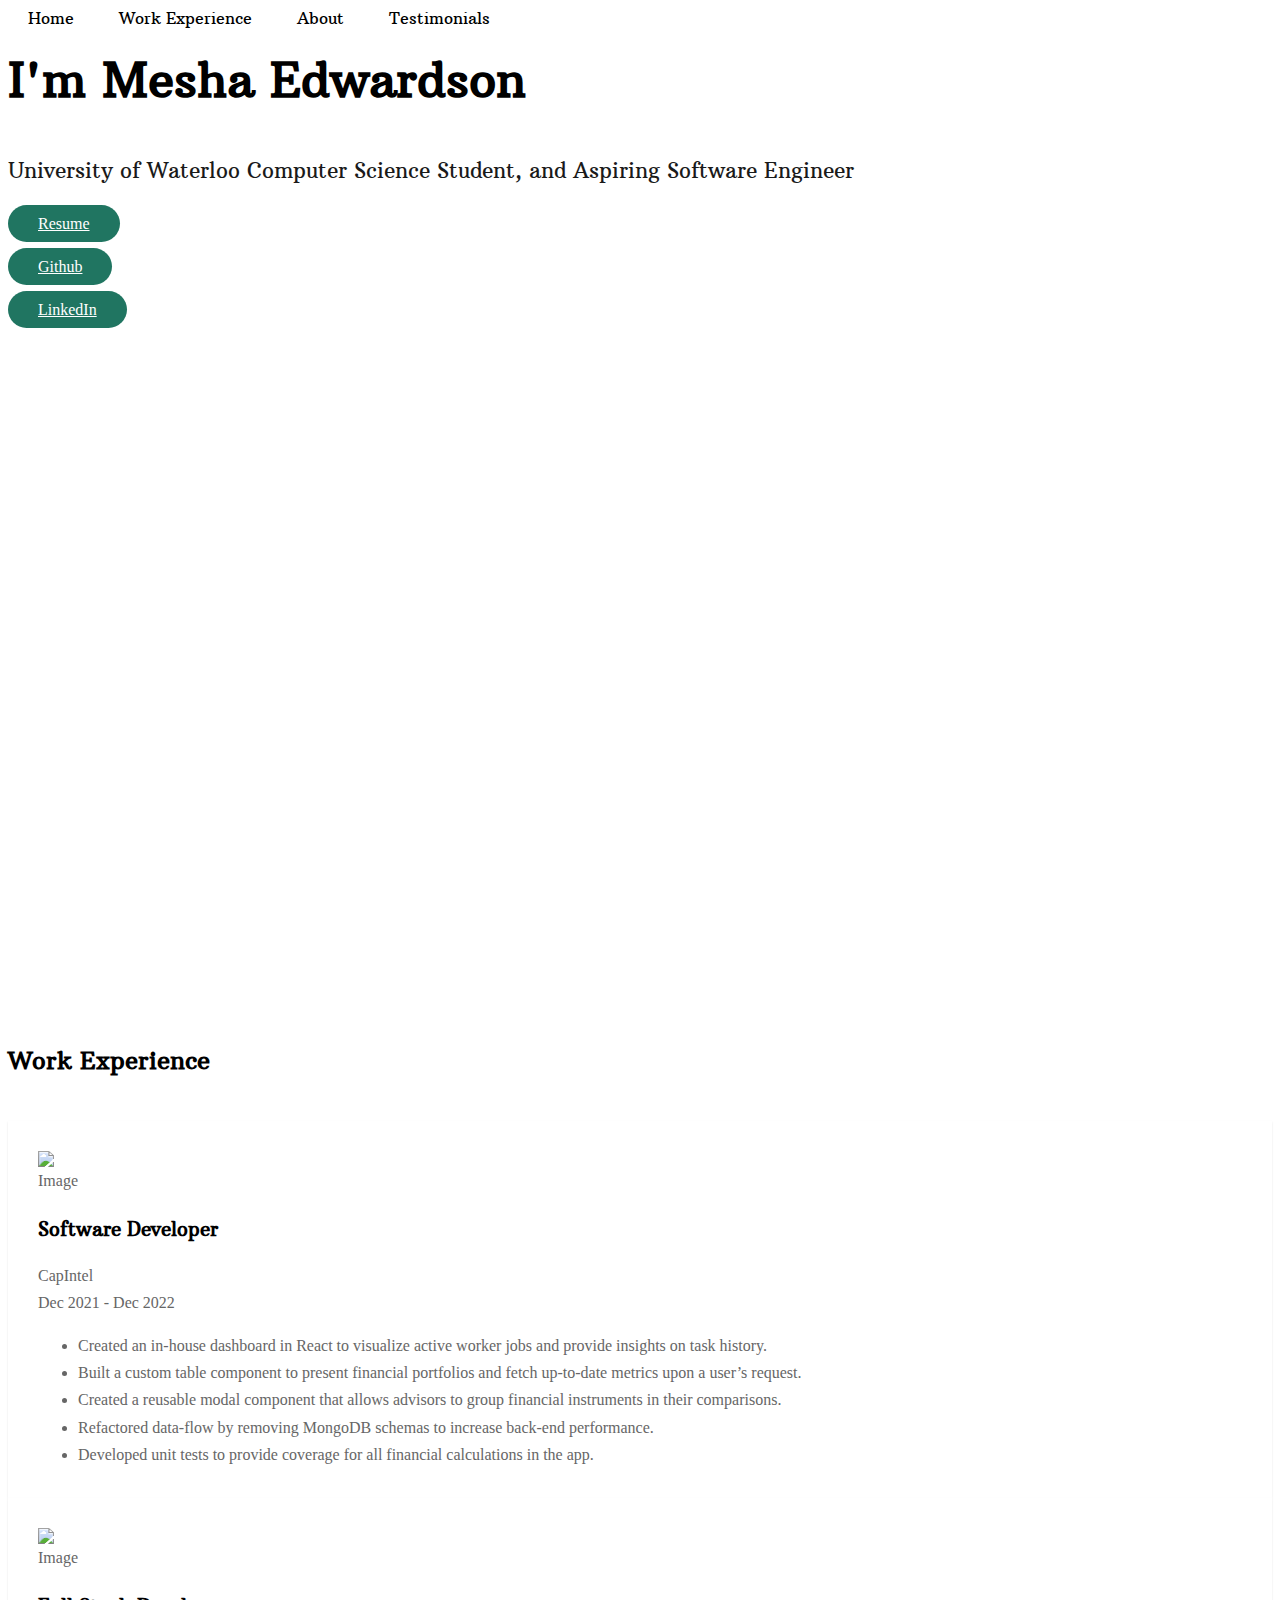
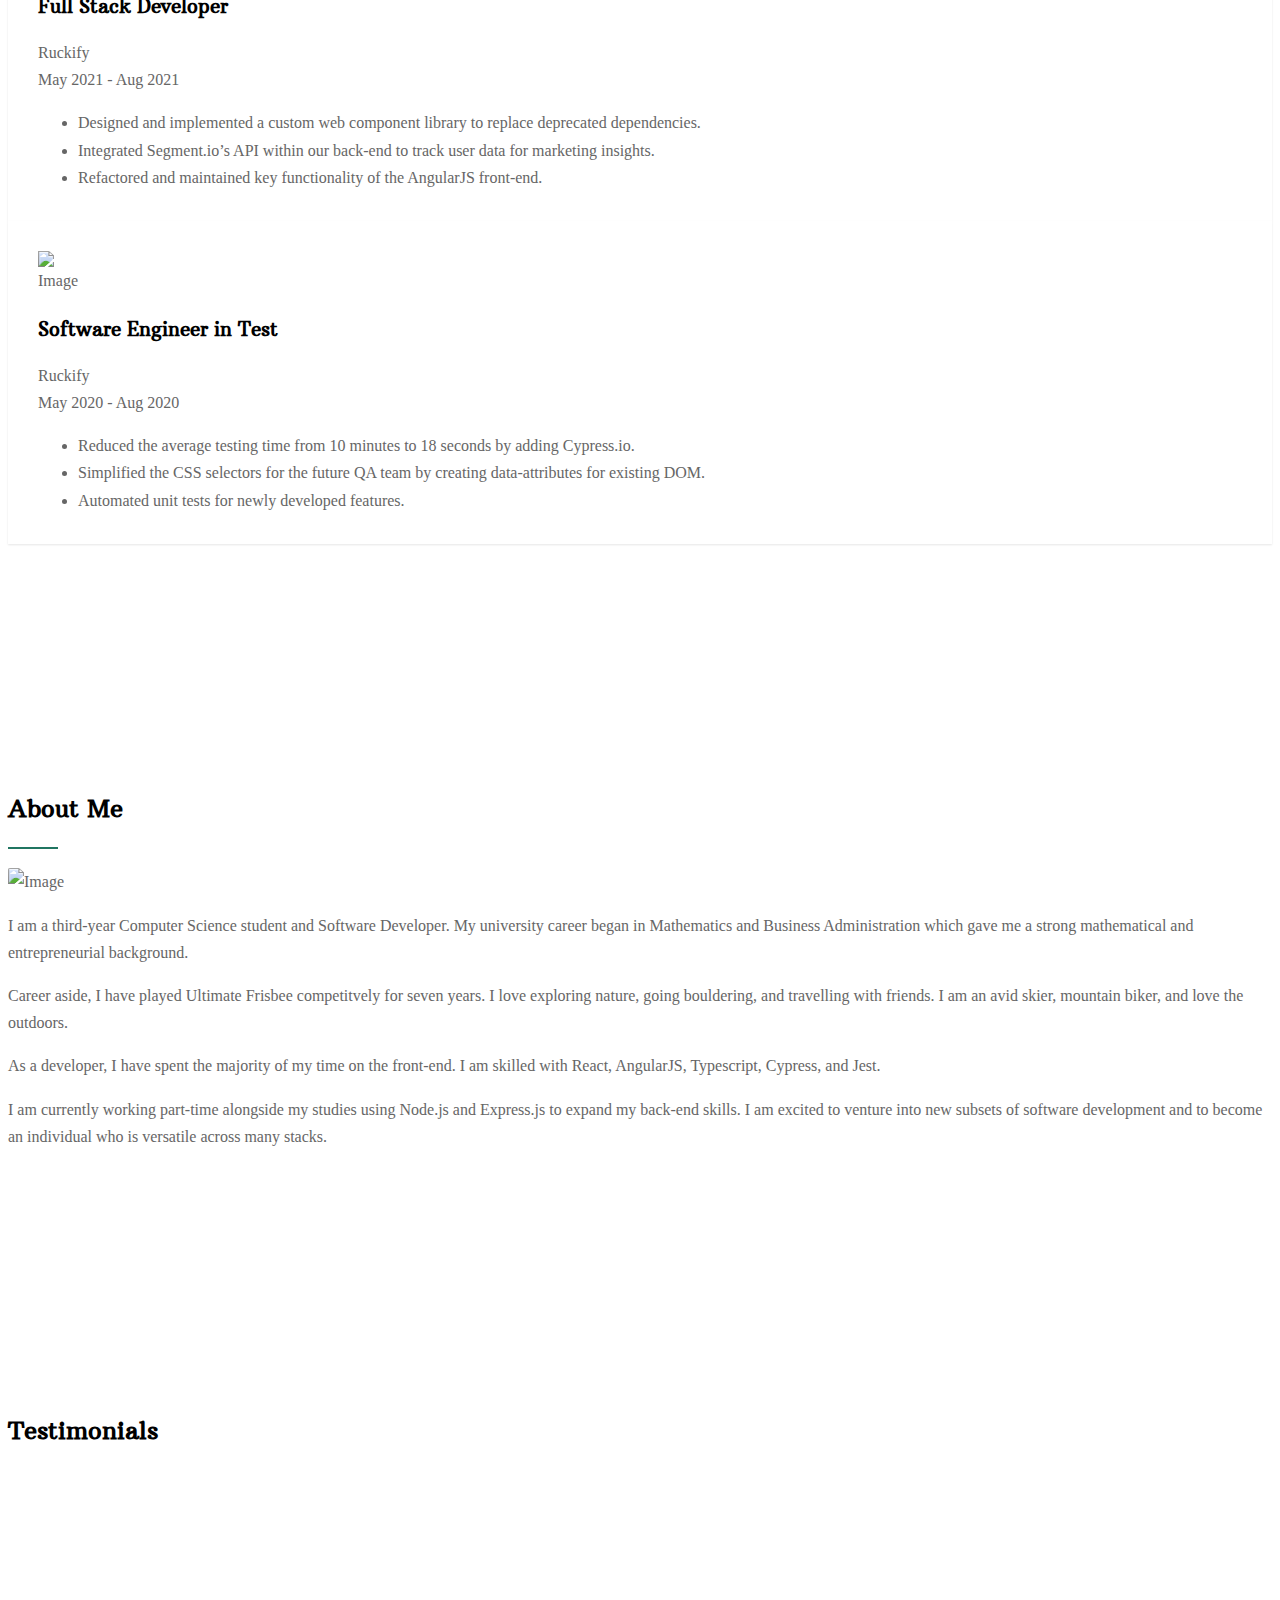
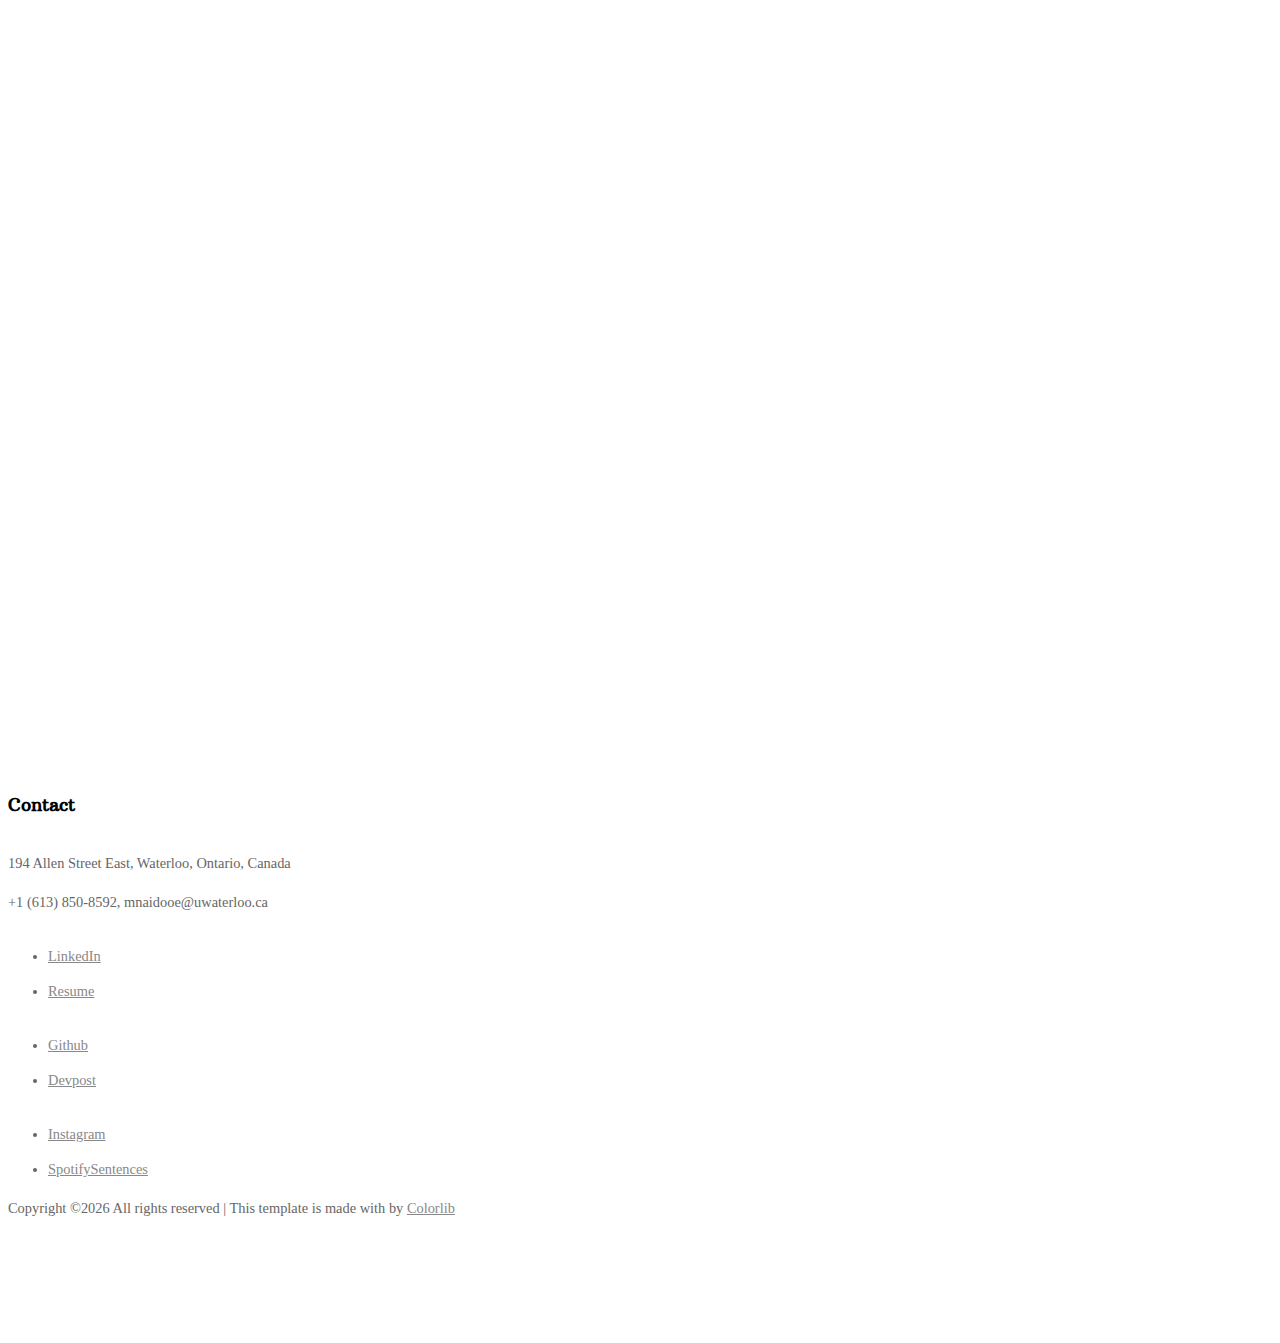
==== index.html @ b2e17a70 "Updated GPA on resume" ====
<!doctype html>
<html lang="en">
  <head>
    <title>Mesha (Jakob) Edwardson</title>
    <meta charset="utf-8">
    <meta name="viewport" content="width=device-width, initial-scale=1, shrink-to-fit=no">
    <!-- Global site tag (gtag.js) - Google Analytics -->
    <script async src="https://www.googletagmanager.com/gtag/js?id=G-K5BKQLNYZK"></script>
    <script>
      window.dataLayer = window.dataLayer || [];
      function gtag(){dataLayer.push(arguments);}
      gtag('js', new Date());

      gtag('config', 'G-K5BKQLNYZK');
    </script>

    <link href="https://fonts.googleapis.com/css?family=Arbutus+Slab|Open+Sans:300,400,700" rel="stylesheet">
    <link rel="stylesheet" href="fonts/icomoon/style.css">
    <link rel="shortcut icon" href="images/title-icon.png" />
    <link rel="stylesheet" href="css/bootstrap.min.css">
    <link rel="stylesheet" href="css/jquery-ui.css">
    <link rel="stylesheet" href="css/owl.carousel.min.css">
    <link rel="stylesheet" href="css/owl.theme.default.min.css">
    <link rel="stylesheet" href="css/owl.theme.default.min.css">

    <link rel="stylesheet" href="css/jquery.fancybox.min.css">

    <link rel="stylesheet" href="css/bootstrap-datepicker.css">

    <link rel="stylesheet" href="fonts/flaticon/font/flaticon.css">

    <link rel="stylesheet" href="css/aos.css">

    <link rel="stylesheet" href="css/style.css">
    
  </head>
  <body data-spy="scroll" data-target=".site-navbar-target" data-offset="300">
  


  <div class="site-wrap">

    <div class="site-mobile-menu site-navbar-target">
      <div class="site-mobile-menu-header">
        <div class="site-mobile-menu-close mt-3">
          <span class="icon-close2 js-menu-toggle"></span>
        </div>
      </div>
      <div class="site-mobile-menu-body"></div>
    </div>
   
    <header class="site-navbar py-4 js-sticky-header site-navbar-target" role="banner">

      <div class="container-fluid">
        <div class="row align-items-center justify-content-center">
          <div class="">
            <nav class="site-navigation position-relative text-right" role="navigation">
              <ul class="site-menu main-menu js-clone-nav mr-auto d-none d-lg-block">
                <li><a href="#home-section" class="nav-link">Home</a></li>
                <li><a href="#services-section" class="nav-link">Work Experience</a></li>
                <li><a href="#about-section" class="nav-link">About</a></li>
                <li><a href="#testimonials-section" class="nav-link">Testimonials</a></li>
                
              </ul>
            </nav>
          </div>


          <div class="text-left">

            <div class="d-inline-block d-lg-none" style="position: relative; top: 3px;"><a href="#" class="site-menu-toggle js-menu-toggle float-right"><span class="icon-menu h3"></span></a></div>

          </div>

        </div>
      </div>
      
    </header>


    <div class="site-blocks-cover overlay bg-light" id="home-section">

      <div class="container">
        <div class="row justify-content-center">

          <div class="col-md-12 mt-lg-5 text-left align-self-center text-intro">
            <div class="row">
              <div class="col-lg-6">
                <h1 class="text-black">I'm Mesha Edwardson</h1>
                <p class="lead">University of Waterloo Computer Science Student, and Aspiring Software Engineer</p>
                <div class="d-flex flex-row justify-content">
                  <p><a href="./images/MeshaEdwardsonResume.pdf" class="btn smoothscroll btn-primary mx-1">Resume</a></p>
                  <p><a href="https://github.com/medwardson" class="btn smoothscroll btn-primary mx-1">Github</a></p>
                  <p><a href="https://www.linkedin.com/in/medwardson" class="btn smoothscroll btn-primary mx-1">LinkedIn</a></p>
                </div>

              </div>
            </div>
          </div>
            
        </div>
      </div>

      <img src="https://i.ibb.co/qyCyrtD/octocat.png" alt="octocat" data-aos="fade" class="img-face">
      <!-- <img src="images/octocat.png"> -->

      
    </div>  

    

    
    <div class="site-section" id="services-section">
      <div class="container">
        <div class="row ">
          <div class="col-12 mb-5 position-relative">
            <h2 class="section-title text-center mb-5">Work Experience <span class="icon-business_center"></span></h2>
          </div>
          
          <div class="col-md-6 mb-4">
            <div class="service d-flex h-100">
              <div class="service-number mr-4"><img src="images/capintel.png" class="img-company" alt="Image" data-aos="fade"></div>
              <div class="service-about">
                <h3>Software Developer</h3>
                <p>CapIntel <br> Dec 2021 - Dec 2022</p>
                <ul>
                  <li>Created an in-house dashboard in React to visualize active worker jobs and provide insights on task history. </li>
                  <li>Built a custom table component to present financial portfolios and fetch up-to-date metrics upon a user’s request. </li>
                  <li>Created a reusable modal component that allows advisors to group financial instruments in their comparisons. </li>
                  <li>Refactored data-flow by removing MongoDB schemas to increase back-end performance. </li>
                  <li>Developed unit tests to provide coverage for all financial calculations in the app. </li>
                </ul>
              </div>
            </div>
          </div>

          <div class="col-md-6 mb-4">
            <div class="service d-flex h-100">
              <div class="service-number mr-4"><img src="images/ruckify.png" class="img-company" alt="Image" data-aos="fade"></div>
              <div class="service-about">
                <h3>Full Stack Developer</h3>
                <p>Ruckify <br> May 2021 - Aug 2021</p>
                <ul>
                  <li>Designed and implemented a custom web component library to replace deprecated dependencies. </li>
                  <li>Integrated Segment.io’s API within our back-end to track user data for marketing insights. </li>
                  <li>Refactored and maintained key functionality of the AngularJS front-end. </li>
                </ul>
              </div>
            </div>
          </div>

          <div class="col-md-6 mb-4">
            <div class="service d-flex h-100">
              <div class="service-number mr-4"><img src="images/ruckify.png" class="img-company" alt="Image" data-aos="fade"></div>
              <div class="service-about">
                <h3>Software Engineer in Test</h3>
                <p>Ruckify <br> May 2020 - Aug 2020</p>
                <ul>
                  <li>Reduced the average testing time from 10 minutes to 18 seconds by adding Cypress.io. </li>
                  <li>Simplified the CSS selectors for the future QA team by creating data-attributes for existing DOM. </li>
                  <li>Automated unit tests for newly developed features. </li>
                </ul>
              </div>
            </div>
          </div>

        </div>
      </div>
    </div>

    <div class="site-section" id="about-section">
      <div class="container">
        <div class="row ">
          <div class="col-12 mb-4 position-relative">
            <h2 class="section-title">About Me</h2>
          </div>
          <div class="col-lg-4 order-1 order-lg-2 mb-4 mb-lg-0">
            <img src="images/ultimate.jpg" alt="Image" class="img-fluid">
          </div>
          <div class="col-lg-4 order-2 order-lg-1">

            <p>I am a third-year Computer Science student and Software Developer. My university career began in Mathematics and Business Administration which gave me a strong mathematical and entrepreneurial background.</p>
            <p>Career aside, I have played Ultimate Frisbee competitvely for seven years. I love exploring nature, going bouldering, and travelling with friends. I am an avid skier, mountain biker, and love the outdoors.</p>
          </div>
          <div class="col-lg-4 order-3 order-lg-3">
            <p>As a developer, I have spent the majority of my time on the front-end. I am skilled with React, AngularJS, Typescript, Cypress, and Jest.</p>
            <p>I am currently working part-time alongside my studies using Node.js and Express.js to expand my back-end skills. I am excited to venture into new subsets of software development and to become an individual who is versatile across many stacks.</p>
          </div>
          
        </div>
      </div>
    </div>

    <section class="site-section bg-dark" id="testimonials-section">
      <div class="container">
        <div class="row">
          <div class="col-12 mb-5 position-relative">
            <h2 class="section-title text-center mb-5 text-white">Testimonials</h2>
          </div>
        </div>
        <div class="owl-carousel slide-one-item">
          <div class="slide">
            <blockquote>
              <p>Mesha was enthusiastic, demonstrating a strong desire to learn the role, gain knowledge, and apply himself fully; he was always driving to see "what else is possible" to ensure he over-delivered on requests or tasks.  Quality of work, and communication were both above average, and far exceeding expectations for a new hire with limited experience.</p>
              <p><cite>&mdash; Graham Brown</cite></p>
            </blockquote>
          </div>
          <div class="slide">
            <blockquote>
              <p>As a dev lead I was very impressed with Mesha. He has a great attitude, good sense of humor and is a very smart and talented developer. We threw him into the deep-end of building automated tests with a testing framework that was new and not well configured. He fixed the configs, wrote a mountain of tests and identified many bugs in our product that we had all missed. Considering he was a high school student when he did all that, it will be interesting to see what he does when he finishes university.</p>
              <p><cite>&mdash; Peter Drinnan</cite></p>
            </blockquote>
          </div>
          <div class="slide">
            <blockquote>
              <p>Mesha took all the challenges thrown at him sincerely and delivered excellent results. I would definitely recommend him to anyone, he is capable of learning fast and of taking on any challenges to exceed expectations from day one. Can’t wait to see his growth over time.</p>
              <p><cite>&mdash; Gurudev Ramesh</cite></p>
            </blockquote>
          </div>
        </div>
      </div>
    </section>


    <footer class="site-section bg-light footer">
      <div class="container">
        <div class="row mb-5">
          <div class="col-md-3">
            <h3 class="footer-title">Contact</h3>
            <p><span class="d-inline-block d-md-block">194 Allen Street East,</span> Waterloo, Ontario, Canada</p>
            <p><span class="d-inline-block d-md-block">+1 (613) 850-8592, </span> mnaidooe@uwaterloo.ca</p>
          </div>
          <div class="col-md-5 mx-auto">
            <div class="row">
              <div class="col-lg-4">
                <h3 class="footer-title"></h3>
                <ul class="list-unstyled">
                  <li><a href="https://www.linkedin.com/in/medwardson/">LinkedIn</a></li>
                  <li><a href="./images/MeshaEdwardsonResume.pdf">Resume</a></li>
                </ul>
              </div>
              <div class="col-lg-4">
                <h3 class="footer-title"></h3>
                <ul class="list-unstyled">
                  <li><a href="https://github.com/medwardson">Github</a></li>
                  <li><a href="https://devpost.com/mnaidooe">Devpost</a></li>
                </ul>
              </div>
              <div class="col-lg-4">
                <h3 class="footer-title"></h3>
                <ul class="list-unstyled">
                  <li><a href="https://www.instagram.com/meshaedwardson/">Instagram</a></li>
                  <li><a href="https://medwardson.ca/spotifysentences">SpotifySentences</a></li>
                </ul>
              </div>
            </div>
          </div>
        </div>

        <div class="row">
          <div class="col-12 text-center">
          <p>
            <!-- Link back to Colorlib can't be removed. Template is licensed under CC BY 3.0. -->
            Copyright &copy;<script>document.write(new Date().getFullYear());</script> All rights reserved | This template is made with <i class="icon-heart text-danger" aria-hidden="true"></i> by <a href="https://colorlib.com" target="_blank" >Colorlib</a>
            <!-- Link back to Colorlib can't be removed. Template is licensed under CC BY 3.0. -->
            </p>
            </div>
        </div>
      </div>
    </footer>

  </div> <!-- .site-wrap -->

  <script src="js/jquery-3.3.1.min.js"></script>
  <script src="js/jquery-ui.js"></script>
  <script src="js/popper.min.js"></script>
  <script src="js/bootstrap.min.js"></script>
  <script src="js/owl.carousel.min.js"></script>
  <script src="js/jquery.easing.1.3.js"></script>
  <script src="js/aos.js"></script>
  <script src="js/jquery.fancybox.min.js"></script>
  <script src="js/jquery.sticky.js"></script>
  <script src="js/isotope.pkgd.min.js"></script>

  
  <script src="js/main.js"></script>
    
  </body>
</html>
---- css/style.css ----
/* Base */
html {
  overflow-x: hidden; }

body {
  line-height: 1.7;
  color: #666666;
  font-weight: 400;
  font-size: 1rem; }

::-moz-selection {
  background: #000;
  color: #fff; }

::selection {
  background: #000;
  color: #fff; }

a {
  -webkit-transition: .3s all ease;
  -o-transition: .3s all ease;
  transition: .3s all ease; }
  a:hover {
    text-decoration: none; }

h1, h2, h3, h4, h5,
.h1, .h2, .h3, .h4, .h5 {
  font-family: "Arbutus Slab", serif;
  color: #000; }

.border-2 {
  border-width: 2px; }

.text-black {
  color: #000 !important; }

.bg-black {
  background: #000 !important; }

.color-black-opacity-5 {
  color: rgba(0, 0, 0, 0.5); }

.color-white-opacity-5 {
  color: rgba(255, 255, 255, 0.5); }

body:after {
  -webkit-transition: .3s all ease-in-out;
  -o-transition: .3s all ease-in-out;
  transition: .3s all ease-in-out; }

.offcanvas-menu {
  position: relative; }
  .offcanvas-menu:after {
    position: absolute;
    content: "";
    bottom: 0;
    left: 0;
    top: 0;
    right: 0;
    z-index: 999;
    background: rgba(0, 0, 0, 0.2); }

.btn {
  font-size: 16px;
  border-radius: 30px;
  padding: 10px 30px; }
  .btn:hover, .btn:active, .btn:focus {
    outline: none;
    -webkit-box-shadow: none !important;
    box-shadow: none !important; }
  .btn.btn-primary {
    background: #207561;
    border-color: #207561;
    color: #fff; }
    .btn.btn-primary:hover {
      background: #000;
      border-color: #000;
      color: #fff; }
    .btn.btn-primary.btn-black--hover:hover {
      background: #666666;
      color: #fff; }

.line-height-1 {
  line-height: 1 !important; }

.bg-black {
  background: #000; }

.form-control {
  height: 43px;
  border-radius: 30px;
  font-family: "Arbutus Slab", -apple-system, BlinkMacSystemFont, "Segoe UI", Roboto, "Helvetica Neue", Arial, "Noto Sans", sans-serif, "Apple Color Emoji", "Segoe UI Emoji", "Segoe UI Symbol", "Noto Color Emoji"; }
  .form-control:active, .form-control:focus {
    border-color: #207561; }
  .form-control:hover, .form-control:active, .form-control:focus {
    -webkit-box-shadow: none !important;
    box-shadow: none !important; }

.site-section {
  padding: 2.5em 0; }
  @media (min-width: 768px) {
    .site-section {
      padding: 7em 0; } }
  .site-section.site-section-sm {
    padding: 4em 0; }

.site-section-heading {
  padding-bottom: 20px;
  margin-bottom: 0px;
  position: relative;
  font-size: 2.5rem; }
  @media (min-width: 768px) {
    .site-section-heading {
      font-size: 3rem; } }

.site-footer {
  padding: 4em 0;
  background: #333333; }
  @media (min-width: 768px) {
    .site-footer {
      padding: 8em 0; } }
  .site-footer .border-top {
    border-top: 1px solid rgba(255, 255, 255, 0.1) !important; }
  .site-footer p {
    color: #737373; }
  .site-footer h2, .site-footer h3, .site-footer h4, .site-footer h5 {
    color: #fff; }
  .site-footer a {
    color: #999999; }
    .site-footer a:hover {
      color: white; }
  .site-footer ul li {
    margin-bottom: 10px; }
  .site-footer .footer-heading {
    font-size: 16px;
    color: #fff; }

.bg-text-line {
  display: inline;
  background: #000;
  -webkit-box-shadow: 20px 0 0 #000, -20px 0 0 #000;
  box-shadow: 20px 0 0 #000, -20px 0 0 #000; }

.text-white-opacity-05 {
  color: rgba(255, 255, 255, 0.5); }

.text-black-opacity-05 {
  color: rgba(0, 0, 0, 0.5); }

.hover-bg-enlarge {
  overflow: hidden;
  position: relative; }
  @media (max-width: 991.98px) {
    .hover-bg-enlarge {
      height: auto !important; } }
  .hover-bg-enlarge > div {
    -webkit-transform: scale(1);
    -ms-transform: scale(1);
    transform: scale(1);
    -webkit-transition: .8s all ease-in-out;
    -o-transition: .8s all ease-in-out;
    transition: .8s all ease-in-out; }
  .hover-bg-enlarge:hover > div, .hover-bg-enlarge:focus > div, .hover-bg-enlarge:active > div {
    -webkit-transform: scale(1.2);
    -ms-transform: scale(1.2);
    transform: scale(1.2); }
  @media (max-width: 991.98px) {
    .hover-bg-enlarge .bg-image-md-height {
      height: 300px !important; } }

.bg-image {
  background-size: cover;
  background-position: center center;
  background-repeat: no-repeat;
  background-attachment: fixed; }
  .bg-image.overlay {
    position: relative; }
    .bg-image.overlay:after {
      position: absolute;
      content: "";
      top: 0;
      left: 0;
      right: 0;
      bottom: 0;
      z-index: 0;
      width: 100%;
      background: rgba(0, 0, 0, 0.7); }
  .bg-image > .container {
    position: relative;
    z-index: 1; }

@media (max-width: 991.98px) {
  .img-md-fluid {
    max-width: 100%; } }

@media (max-width: 991.98px) {
  .display-1, .display-3 {
    font-size: 3rem; } }

.play-single-big {
  width: 90px;
  height: 90px;
  display: inline-block;
  border: 2px solid #fff;
  color: #fff !important;
  border-radius: 50%;
  position: relative;
  -webkit-transition: .3s all ease-in-out;
  -o-transition: .3s all ease-in-out;
  transition: .3s all ease-in-out; }
  .play-single-big > span {
    font-size: 50px;
    position: absolute;
    top: 50%;
    left: 50%;
    -webkit-transform: translate(-40%, -50%);
    -ms-transform: translate(-40%, -50%);
    transform: translate(-40%, -50%); }
  .play-single-big:hover {
    width: 120px;
    height: 120px; }

.overlap-to-top {
  margin-top: -150px; }

.ul-check {
  margin-bottom: 50px; }
  .ul-check li {
    position: relative;
    padding-left: 35px;
    margin-bottom: 15px;
    line-height: 1.5; }
    .ul-check li:before {
      left: 0;
      font-size: 20px;
      top: -.3rem;
      font-family: "icomoon";
      content: "\e5ca";
      position: absolute; }
  .ul-check.white li:before {
    color: #fff; }
  .ul-check.success li:before {
    color: #71bc42; }
  .ul-check.primary li:before {
    color: #207561; }
  .ul-check li.remove {
    text-decoration: line-through;
    color: #dee2e6; }
    .ul-check li.remove:before {
      color: #dee2e6; }

.select-wrap, .wrap-icon {
  position: relative; }
  .select-wrap .icon, .wrap-icon .icon {
    position: absolute;
    right: 10px;
    top: 50%;
    -webkit-transform: translateY(-50%);
    -ms-transform: translateY(-50%);
    transform: translateY(-50%);
    font-size: 22px; }
  .select-wrap select, .wrap-icon select {
    -webkit-appearance: none;
    -moz-appearance: none;
    appearance: none;
    width: 100%; }

/* Navbar */
.site-navbar {
  margin-bottom: 0px;
  z-index: 1999;
  position: absolute;
  top: 0;
  width: 100%;
  border-bottom: rgba(255, 255, 255, 0.7); }
  .site-navbar:hover {
    background: #fff; }
  .site-navbar .site-logo {
    font-size: 1.5rem; }
    .site-navbar .site-logo a {
      display: inline-block;
      padding: 5px 10px;
      color: #207561 !important; }
  .site-navbar .site-navigation .site-menu {
    margin: 0;
    padding: 0;
    margin-bottom: 0;
    font-family: "Arbutus Slab", serif; }
    .site-navbar .site-navigation .site-menu a {
      text-decoration: none !important;
      display: inline-block;
      position: relative;
      padding: 5px 20px; }
    .site-navbar .site-navigation .site-menu > li {
      display: inline-block; }
      .site-navbar .site-navigation .site-menu > li > a {
        padding: 5px 20px;
        color: #000;
        display: inline-block;
        text-decoration: none !important; }
        .site-navbar .site-navigation .site-menu > li > a:hover {
          color: #207561; }
    .site-navbar .site-navigation .site-menu .has-children {
      position: relative; }
      .site-navbar .site-navigation .site-menu .has-children > a {
        position: relative;
        padding-right: 20px; }
        .site-navbar .site-navigation .site-menu .has-children > a:before {
          position: absolute;
          content: "\e313";
          font-size: 16px;
          top: 50%;
          right: 0;
          -webkit-transform: translateY(-50%);
          -ms-transform: translateY(-50%);
          transform: translateY(-50%);
          font-family: 'icomoon'; }
      .site-navbar .site-navigation .site-menu .has-children .dropdown {
        visibility: hidden;
        opacity: 0;
        top: 100%;
        position: absolute;
        text-align: left;
        border-top: 2px solid #207561;
        -webkit-box-shadow: 0 2px 10px -2px rgba(0, 0, 0, 0.1);
        box-shadow: 0 2px 10px -2px rgba(0, 0, 0, 0.1);
        padding: 0px 0;
        margin-top: 20px;
        margin-left: 0px;
        background: #fff;
        -webkit-transition: 0.2s 0s;
        -o-transition: 0.2s 0s;
        transition: 0.2s 0s; }
        .site-navbar .site-navigation .site-menu .has-children .dropdown.arrow-top {
          position: absolute; }
          .site-navbar .site-navigation .site-menu .has-children .dropdown.arrow-top:before {
            bottom: 100%;
            left: 20%;
            border: solid transparent;
            content: " ";
            height: 0;
            width: 0;
            position: absolute;
            pointer-events: none; }
          .site-navbar .site-navigation .site-menu .has-children .dropdown.arrow-top:before {
            border-color: rgba(136, 183, 213, 0);
            border-bottom-color: #fff;
            border-width: 10px;
            margin-left: -10px; }
        .site-navbar .site-navigation .site-menu .has-children .dropdown a {
          text-transform: none;
          letter-spacing: normal;
          -webkit-transition: 0s all;
          -o-transition: 0s all;
          transition: 0s all;
          color: #000; }
        .site-navbar .site-navigation .site-menu .has-children .dropdown .active {
          color: #207561 !important; }
        .site-navbar .site-navigation .site-menu .has-children .dropdown > li {
          list-style: none;
          padding: 0;
          margin: 0;
          min-width: 210px; }
          .site-navbar .site-navigation .site-menu .has-children .dropdown > li > a {
            padding: 9px 20px;
            display: block; }
            .site-navbar .site-navigation .site-menu .has-children .dropdown > li > a:hover {
              background: #eff1f3;
              color: #000; }
          .site-navbar .site-navigation .site-menu .has-children .dropdown > li.has-children > a:before {
            content: "\e315";
            right: 20px; }
          .site-navbar .site-navigation .site-menu .has-children .dropdown > li.has-children > .dropdown, .site-navbar .site-navigation .site-menu .has-children .dropdown > li.has-children > ul {
            left: 100%;
            top: 0; }
      .site-navbar .site-navigation .site-menu .has-children:hover > a, .site-navbar .site-navigation .site-menu .has-children:focus > a, .site-navbar .site-navigation .site-menu .has-children:active > a {
        color: #207561; }
      .site-navbar .site-navigation .site-menu .has-children:hover, .site-navbar .site-navigation .site-menu .has-children:focus, .site-navbar .site-navigation .site-menu .has-children:active {
        cursor: pointer; }
        .site-navbar .site-navigation .site-menu .has-children:hover > .dropdown, .site-navbar .site-navigation .site-menu .has-children:focus > .dropdown, .site-navbar .site-navigation .site-menu .has-children:active > .dropdown {
          -webkit-transition-delay: 0s;
          -o-transition-delay: 0s;
          transition-delay: 0s;
          margin-top: 0px;
          visibility: visible;
          opacity: 1; }

.site-mobile-menu {
  width: 300px;
  position: fixed;
  right: 0;
  z-index: 2000;
  padding-top: 20px;
  background: #fff;
  height: calc(100vh);
  -webkit-transform: translateX(110%);
  -ms-transform: translateX(110%);
  transform: translateX(110%);
  -webkit-box-shadow: -10px 0 20px -10px rgba(0, 0, 0, 0.1);
  box-shadow: -10px 0 20px -10px rgba(0, 0, 0, 0.1);
  -webkit-transition: .3s all ease-in-out;
  -o-transition: .3s all ease-in-out;
  transition: .3s all ease-in-out; }
  .offcanvas-menu .site-mobile-menu {
    -webkit-transform: translateX(0%);
    -ms-transform: translateX(0%);
    transform: translateX(0%); }
  .site-mobile-menu .site-mobile-menu-header {
    width: 100%;
    float: left;
    padding-left: 20px;
    padding-right: 20px; }
    .site-mobile-menu .site-mobile-menu-header .site-mobile-menu-close {
      float: right;
      margin-top: 8px; }
      .site-mobile-menu .site-mobile-menu-header .site-mobile-menu-close span {
        font-size: 30px;
        display: inline-block;
        padding-left: 10px;
        padding-right: 0px;
        line-height: 1;
        cursor: pointer;
        -webkit-transition: .3s all ease;
        -o-transition: .3s all ease;
        transition: .3s all ease; }
    .site-mobile-menu .site-mobile-menu-header .site-mobile-menu-logo {
      float: left;
      margin-top: 10px;
      margin-left: 0px; }
      .site-mobile-menu .site-mobile-menu-header .site-mobile-menu-logo a {
        display: inline-block;
        text-transform: uppercase; }
        .site-mobile-menu .site-mobile-menu-header .site-mobile-menu-logo a img {
          max-width: 70px; }
        .site-mobile-menu .site-mobile-menu-header .site-mobile-menu-logo a:hover {
          text-decoration: none; }
  .site-mobile-menu .site-mobile-menu-body {
    overflow-y: scroll;
    -webkit-overflow-scrolling: touch;
    position: relative;
    padding: 0 20px 20px 20px;
    height: calc(100vh - 52px);
    padding-bottom: 150px; }
  .site-mobile-menu .site-nav-wrap {
    padding: 0;
    margin: 0;
    list-style: none;
    position: relative; }
    .site-mobile-menu .site-nav-wrap a {
      padding: 10px 20px;
      display: block;
      position: relative;
      color: #212529; }
      .site-mobile-menu .site-nav-wrap a:hover {
        color: #207561; }
    .site-mobile-menu .site-nav-wrap li {
      position: relative;
      display: block; }
      .site-mobile-menu .site-nav-wrap li .active {
        color: #207561; }
    .site-mobile-menu .site-nav-wrap .arrow-collapse {
      position: absolute;
      right: 0px;
      top: 10px;
      z-index: 20;
      width: 36px;
      height: 36px;
      text-align: center;
      cursor: pointer;
      border-radius: 50%; }
      .site-mobile-menu .site-nav-wrap .arrow-collapse:hover {
        background: #f8f9fa; }
      .site-mobile-menu .site-nav-wrap .arrow-collapse:before {
        font-size: 12px;
        z-index: 20;
        font-family: "icomoon";
        content: "\f078";
        position: absolute;
        top: 50%;
        left: 50%;
        -webkit-transform: translate(-50%, -50%) rotate(-180deg);
        -ms-transform: translate(-50%, -50%) rotate(-180deg);
        transform: translate(-50%, -50%) rotate(-180deg);
        -webkit-transition: .3s all ease;
        -o-transition: .3s all ease;
        transition: .3s all ease; }
      .site-mobile-menu .site-nav-wrap .arrow-collapse.collapsed:before {
        -webkit-transform: translate(-50%, -50%);
        -ms-transform: translate(-50%, -50%);
        transform: translate(-50%, -50%); }
    .site-mobile-menu .site-nav-wrap > li {
      display: block;
      position: relative;
      float: left;
      width: 100%; }
      .site-mobile-menu .site-nav-wrap > li > a {
        padding-left: 20px;
        font-size: 20px; }
      .site-mobile-menu .site-nav-wrap > li > ul {
        padding: 0;
        margin: 0;
        list-style: none; }
        .site-mobile-menu .site-nav-wrap > li > ul > li {
          display: block; }
          .site-mobile-menu .site-nav-wrap > li > ul > li > a {
            padding-left: 40px;
            font-size: 16px; }
          .site-mobile-menu .site-nav-wrap > li > ul > li > ul {
            padding: 0;
            margin: 0; }
            .site-mobile-menu .site-nav-wrap > li > ul > li > ul > li {
              display: block; }
              .site-mobile-menu .site-nav-wrap > li > ul > li > ul > li > a {
                font-size: 16px;
                padding-left: 60px; }
    .site-mobile-menu .site-nav-wrap[data-class="social"] {
      float: left;
      width: 100%;
      margin-top: 30px;
      padding-bottom: 5em; }
      .site-mobile-menu .site-nav-wrap[data-class="social"] > li {
        width: auto; }
        .site-mobile-menu .site-nav-wrap[data-class="social"] > li:first-child a {
          padding-left: 15px !important; }

.sticky-wrapper {
  position: absolute;
  z-index: 100;
  width: 100%; }
  .sticky-wrapper .site-navbar {
    -webkit-transition: .3s all ease;
    -o-transition: .3s all ease;
    transition: .3s all ease; }
  .sticky-wrapper .site-navbar .site-menu-toggle {
    color: #000; }
  .sticky-wrapper .site-navbar .site-logo a {
    color: #000; }
  .sticky-wrapper .site-navbar .site-menu > li > a {
    color: rgba(0, 0, 0, 0.7) !important; }
    .sticky-wrapper .site-navbar .site-menu > li > a:hover, .sticky-wrapper .site-navbar .site-menu > li > a.active {
      color: #207561 !important; }
  .sticky-wrapper.is-sticky .site-navbar {
    background: #fff;
    border-bottom: 1px solid transparent;
    -webkit-box-shadow: 4px 0 20px -5px rgba(0, 0, 0, 0.1);
    box-shadow: 4px 0 20px -5px rgba(0, 0, 0, 0.1); }
    .sticky-wrapper.is-sticky .site-navbar .site-menu-toggle {
      color: #000; }
    .sticky-wrapper.is-sticky .site-navbar .site-logo a {
      color: #000; }
    .sticky-wrapper.is-sticky .site-navbar .site-menu > li > a {
      color: #000 !important; }
      .sticky-wrapper.is-sticky .site-navbar .site-menu > li > a:hover, .sticky-wrapper.is-sticky .site-navbar .site-menu > li > a.active {
        color: #207561 !important; }
  .sticky-wrapper .shrink {
    padding-top: 10px !important;
    padding-bottom: 10px !important; }

/* Blocks */
.site-blocks-cover {
  background-size: cover;
  background-repeat: no-repeat;
  background-position: top;
  background-position: center center;
  overflow: hidden;
  position: relative; }
  .site-blocks-cover .lead {
    font-family: "Arbutus Slab", serif;
    font-size: 1.3rem;
    color: #1a1a1a; }
  .site-blocks-cover.overlay {
    position: relative; }
    .site-blocks-cover.overlay:before {
      position: absolute;
      content: "";
      left: 0;
      bottom: 0;
      right: 0;
      top: 0;
      z-index: 2;
      background: rgba(255, 255, 255, 0); }
      @media (max-width: 991.98px) {
        .site-blocks-cover.overlay:before {
          background: rgba(255, 255, 255, 0.5); } }
  .site-blocks-cover, .site-blocks-cover > .container, .site-blocks-cover > .container > .row {
    min-height: 600px;
    height: 100vh; }
  .site-blocks-cover .text-intro {
    position: relative;
    z-index: 2; }
  .site-blocks-cover h1 {
    font-size: 3rem;
    font-family: "Arbutus Slab", serif; }
  .site-blocks-cover .img-face {
    position: absolute;
    right: -5%;
    bottom: 0;
    z-index: 1;
    max-width: 50%; }
    @media (max-width: 991.98px) {
      .site-blocks-cover .img-face {
        right: -25%; } }

.section-title {
  position: relative;
  padding-bottom: 20px; }
  .section-title:after {
    content: "";
    position: absolute;
    bottom: 0;
    left: 0;
    height: 2px;
    background: #207561;
    width: 50px; }
  .section-title.text-center:after {
    left: 50%;
    -webkit-transform: translateX(-50%);
    -ms-transform: translateX(-50%);
    transform: translateX(-50%); }
  .section-title.text-center:after {
    background: #fff; }

.position-relative {
  position: relative; }

.service {
  padding: 30px;
  background: #fff;
  -webkit-box-shadow: 0 1px 2px 0px rgba(0, 0, 0, 0.1);
  box-shadow: 0 1px 2px 0px rgba(0, 0, 0, 0.1);
  -webkit-transition: .3s all ease-in-out;
  -o-transition: .3s all ease-in-out;
  transition: .3s all ease-in-out;
  top: 0;
  position: relative; }
  .img-company {
    max-width: 50px;
  }
  .service:hover {
    -webkit-box-shadow: 0 8px 50px -5px rgba(0, 0, 0, 0.1);
    box-shadow: 0 8px 50px -5px rgba(0, 0, 0, 0.1);
    top: -2px; }
  .service .service-number {
    -webkit-box-flex: 0;
    -ms-flex: 0 0 60px;
    flex: 0 0 60px; }
    .service .service-number span {
      position: relative;
      width: 50px;
      height: 50px;
      line-height: 50px;
      border-radius: 50%;
      background: #207561;
      display: inline-block;
      color: #fff;
      text-align: center; }
  .service .service-about *:last-child {
    margin-bottom: 0; }
  .service .service-about h3 {
    font-size: 1.2rem;
    margin-bottom: 10px; }

.gal-item {
  margin-bottom: 30px; }

.filters .btn {
  border-color: transparent;
  font-size: .8rem;
  margin: 5px;
  letter-spacing: .2rem;
  background: rgba(52, 58, 64, 0.05);
  color: #343a40;
  padding: 5px 20px;
  border-radius: 30px !important;
  border: none !important;
  text-transform: uppercase; }
  .filters .btn:hover, .filters .btn:focus, .filters .btn:active {
    border-color: transparent !important;
    background: rgba(52, 58, 64, 0.3) !important;
    color: #000; }
  .filters .btn.active {
    background: #000 !important;
    color: #fff;
    border-color: #000 !important; }

/* Isotope Transitions
------------------------------- */
.isotope,
.isotope .item {
  -webkit-transition-duration: 0.8s;
  -moz-transition-duration: 0.8s;
  -ms-transition-duration: 0.8s;
  -o-transition-duration: 0.8s;
  transition-duration: 0.8s; }

.isotope {
  -webkit-transition-property: height, width;
  -moz-transition-property: height, width;
  -ms-transition-property: height, width;
  -o-transition-property: height, width;
  transition-property: height, width; }

.isotope .item {
  -webkit-transition-property: -webkit-transform, opacity;
  -moz-transition-property: -moz-transform, opacity;
  -ms-transition-property: -ms-transform, opacity;
  -o-transition-property: top, left, opacity;
  -webkit-transition-property: opacity, -webkit-transform;
  transition-property: opacity, -webkit-transform;
  -o-transition-property: transform, opacity;
  transition-property: transform, opacity;
  transition-property: transform, opacity, -webkit-transform; }

/* responsive media queries */
.item {
  border: none;
  margin-bottom: 30px;
  border-radius: 4px; }
  .item a {
    display: block;
    overflow: hidden;
    position: relative;
    border-radius: 4px; }
    .item a img {
      position: relative;
      -webkit-transform: scale(1);
      -ms-transform: scale(1);
      transform: scale(1);
      -webkit-transition: .3s all ease-in-out;
      -o-transition: .3s all ease-in-out;
      transition: .3s all ease-in-out; }
  .item .item-wrap {
    display: block;
    position: relative; }
    .item .item-wrap:after {
      z-index: 2;
      position: absolute;
      content: "";
      top: 0;
      left: 0;
      right: 0;
      bottom: 0;
      background: rgba(0, 0, 0, 0.4);
      visibility: hidden;
      opacity: 0;
      -webkit-transition: .3s all ease-in-out;
      -o-transition: .3s all ease-in-out;
      transition: .3s all ease-in-out; }
    .item .item-wrap > span {
      position: absolute;
      top: 50%;
      left: 50%;
      z-index: 3;
      -webkit-transform: translate(-50%, -50%) scale(0);
      -ms-transform: translate(-50%, -50%) scale(0);
      transform: translate(-50%, -50%) scale(0);
      color: #fff;
      font-size: 1.7rem;
      opacity: 0;
      visibility: hidden;
      -webkit-transition: .3s all ease;
      -o-transition: .3s all ease;
      transition: .3s all ease; }
    .item .item-wrap:hover:after {
      opacity: 1;
      visibility: visible; }
    .item .item-wrap:hover span {
      margin-top: 0px;
      opacity: 1;
      visibility: visible;
      -webkit-transform: translate(-50%, -50%) scale(1);
      -ms-transform: translate(-50%, -50%) scale(1);
      transform: translate(-50%, -50%) scale(1); }
  .item:hover a img {
    -webkit-transform: scale(1.05);
    -ms-transform: scale(1.05);
    transform: scale(1.05);
    -webkit-transition: .3s all ease-in-out;
    -o-transition: .3s all ease-in-out;
    transition: .3s all ease-in-out; }

.slide-one-item .slide {
  text-align: center; }
  .slide-one-item .slide blockquote {
    position: relative;
    max-width: 700px;
    font-size: 1.2rem;
    color: #000;
    margin-left: auto;
    margin-right: auto;
    text-align: center;
    font-style: italic;
    color: #fff; }
  .slide-one-item .slide cite {
    margin-top: 50px;
    font-size: 1rem;
    color: rgba(255, 255, 255, 0.5); }

.slide-one-item .owl-dots {
  text-align: center; }
  .slide-one-item .owl-dots .owl-dot {
    display: inline-block; }
    .slide-one-item .owl-dots .owl-dot > span {
      margin: 7px;
      background: rgba(255, 255, 255, 0.3);
      display: inline-block;
      width: 7px;
      height: 7px;
      border-radius: 50%; }
    .slide-one-item .owl-dots .owl-dot:hover > span {
      background: rgba(255, 255, 255, 0.5); }
    .slide-one-item .owl-dots .owl-dot.active > span {
      background: #fff; }

.blog_entry img {
  border-top-left-radius: 4px;
  border-top-right-radius: 4px; }

.blog_entry > div {
  border: 1px solid #eee;
  border-top: none; }

.blog_entry h3 {
  font-size: 1.3rem; }
  .blog_entry h3 a {
    color: #000; }

.blog_entry .date {
  color: #999999;
  display: block;
  font-size: .9rem;
  margin-bottom: 15px; }

.blog_entry .more a {
  position: relative;
  color: #000;
  padding-bottom: 10px; }
  .blog_entry .more a:before {
    content: "";
    position: absolute;
    bottom: 0;
    left: 0;
    right: 0;
    height: 2px;
    background: #000;
    -webkit-transition: .3s all ease;
    -o-transition: .3s all ease;
    transition: .3s all ease; }
  .blog_entry .more a:hover:before {
    background: #207561; }

.form .form-control {
  border: none;
  border-radius: 0px;
  border-bottom: 1px solid #eee; }
  .form .form-control:active, .form .form-control:focus {
    border-color: #000; }

.footer {
  font-size: .9rem; }
  .footer .footer-title {
    font-size: 1.1rem;
    margin-bottom: 30px; }
  .footer ul li {
    margin-bottom: 10px; }
  .footer a {
    color: #888888; }
    .footer a:hover {
      color: #000; }

.img-fluid {
  border-radius: 5%;
}
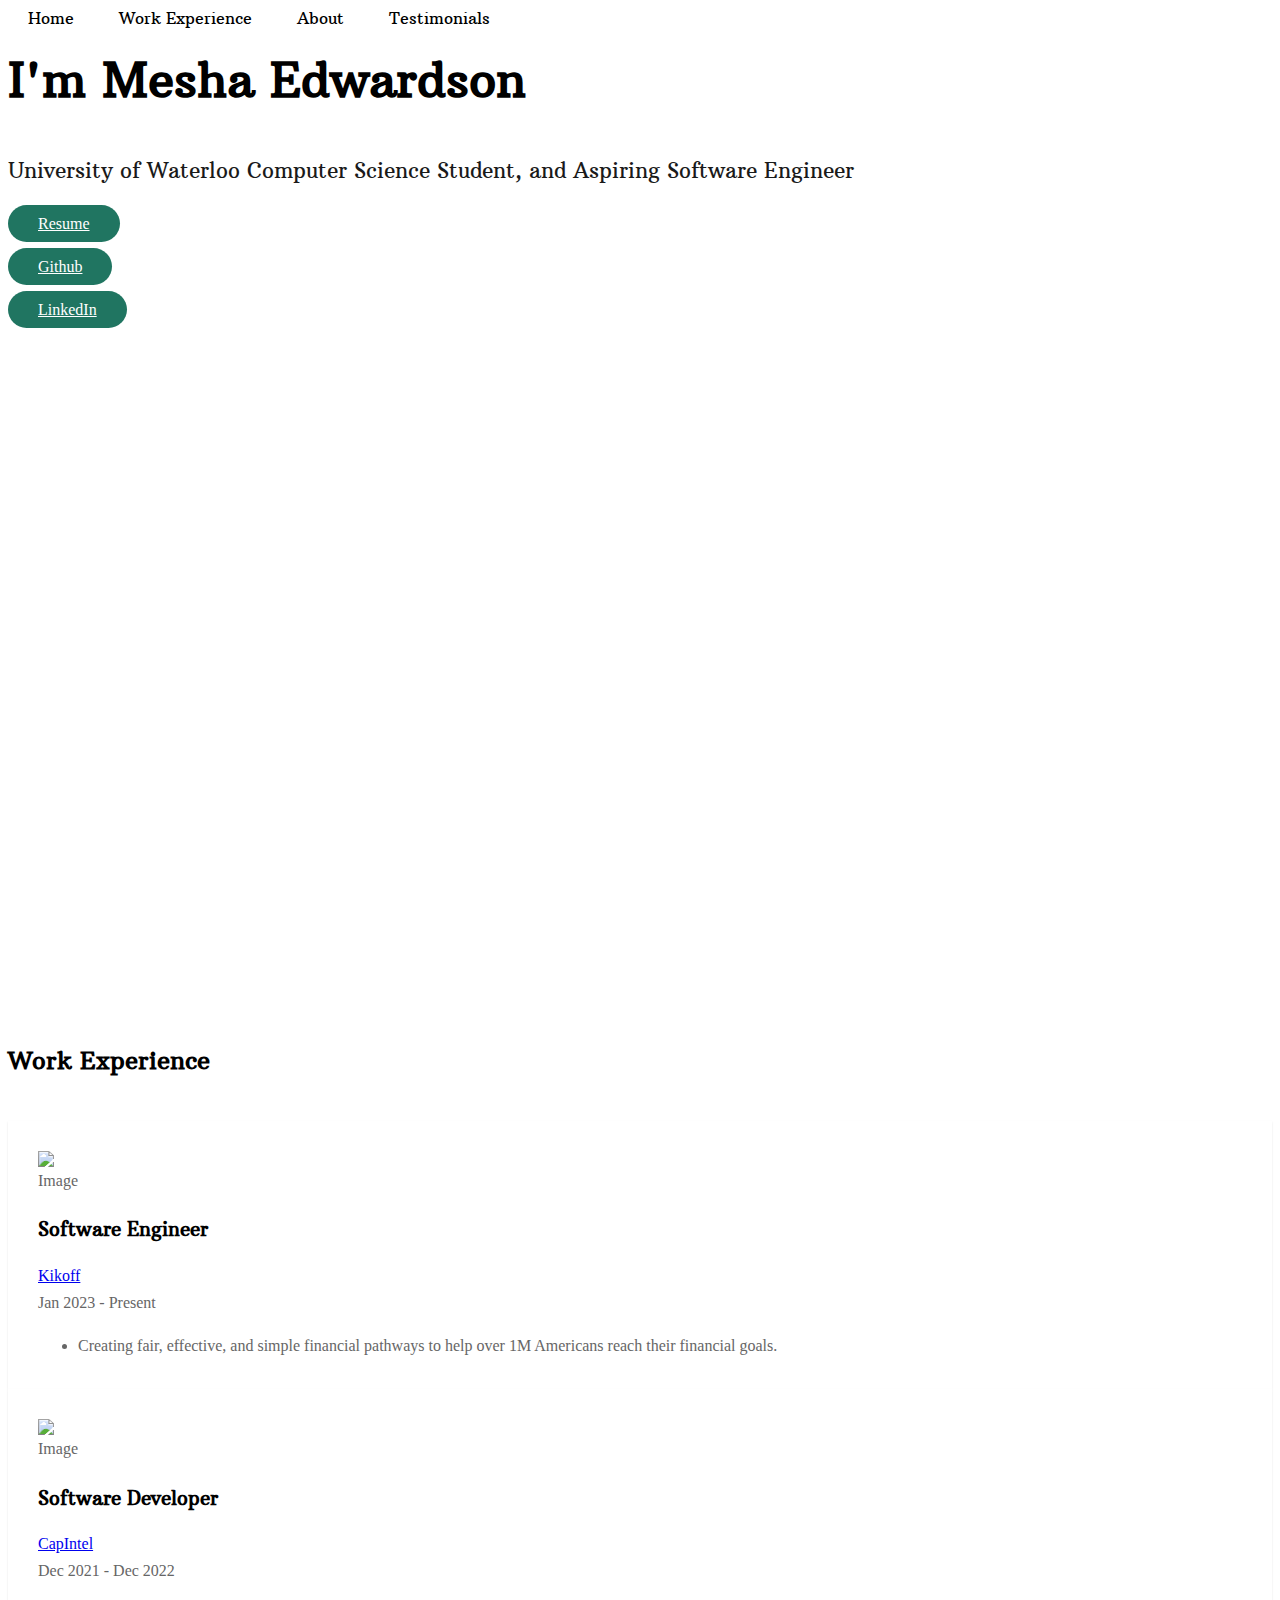
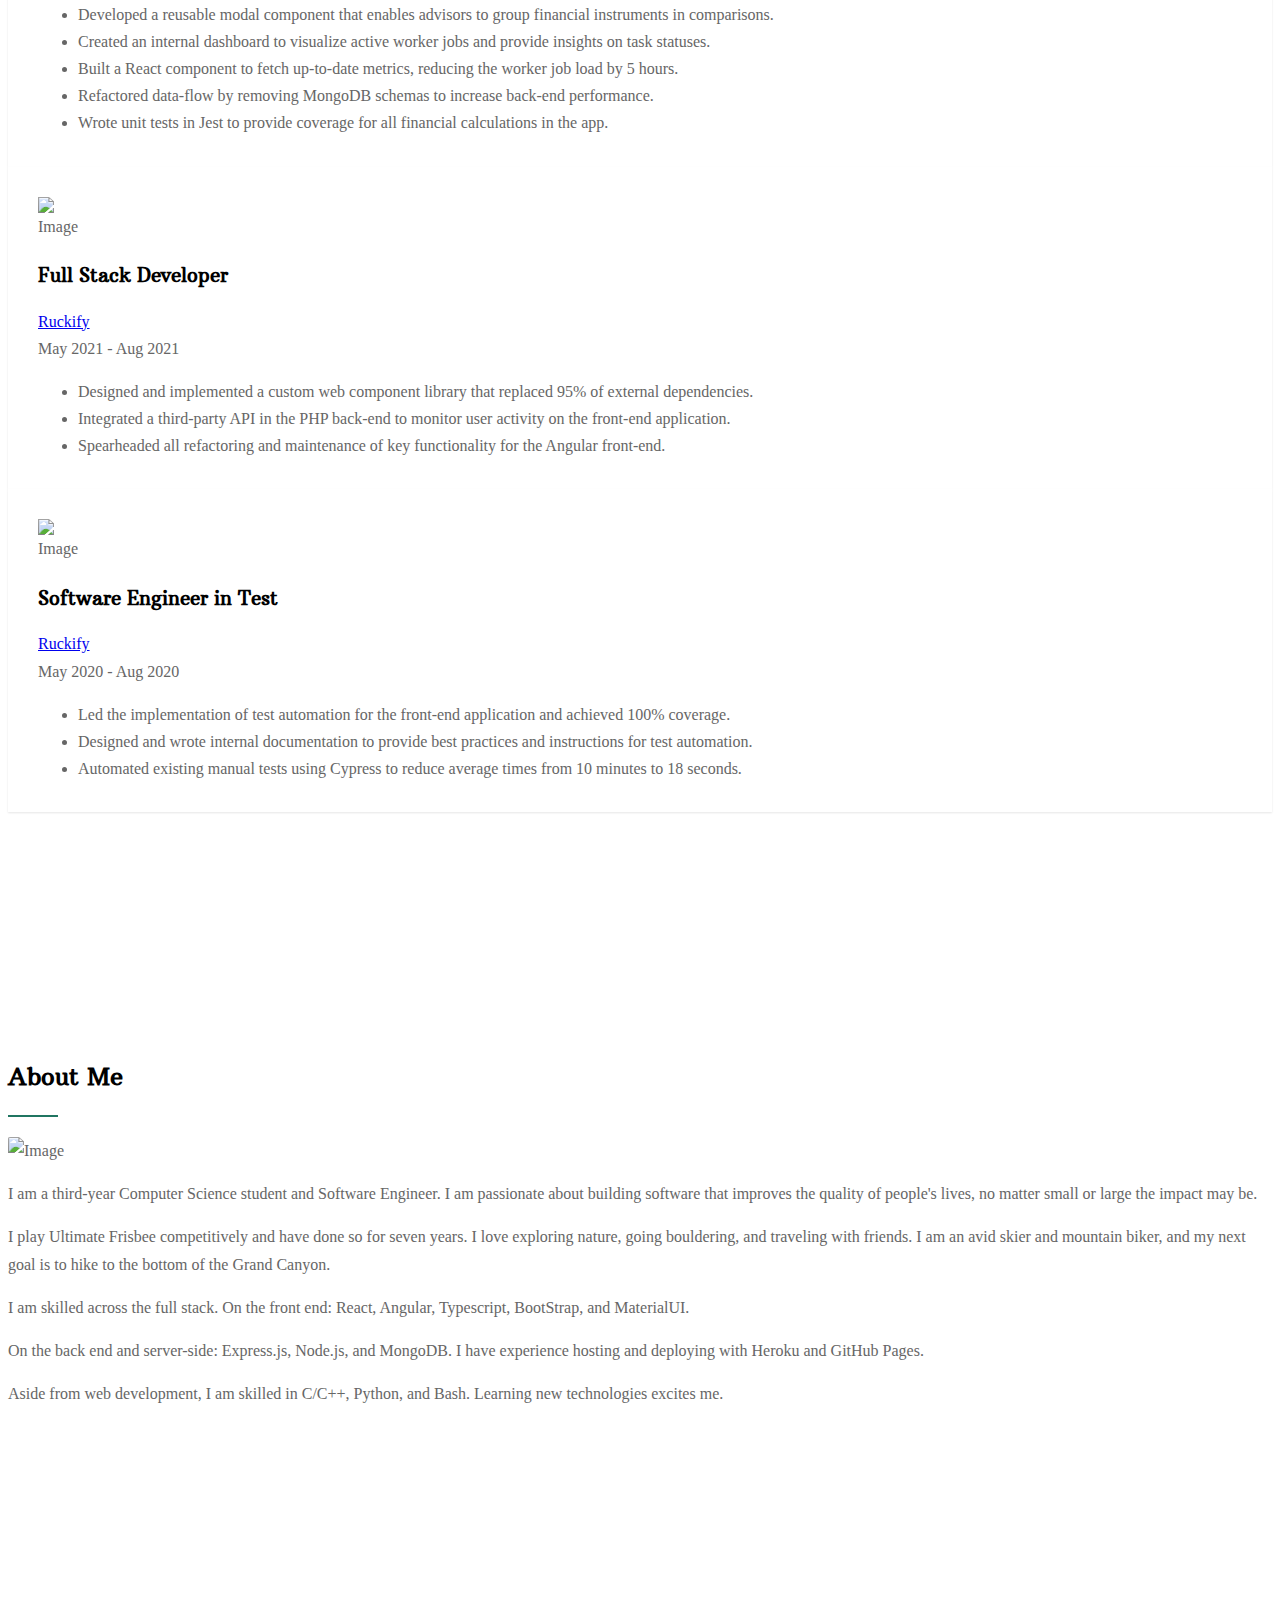
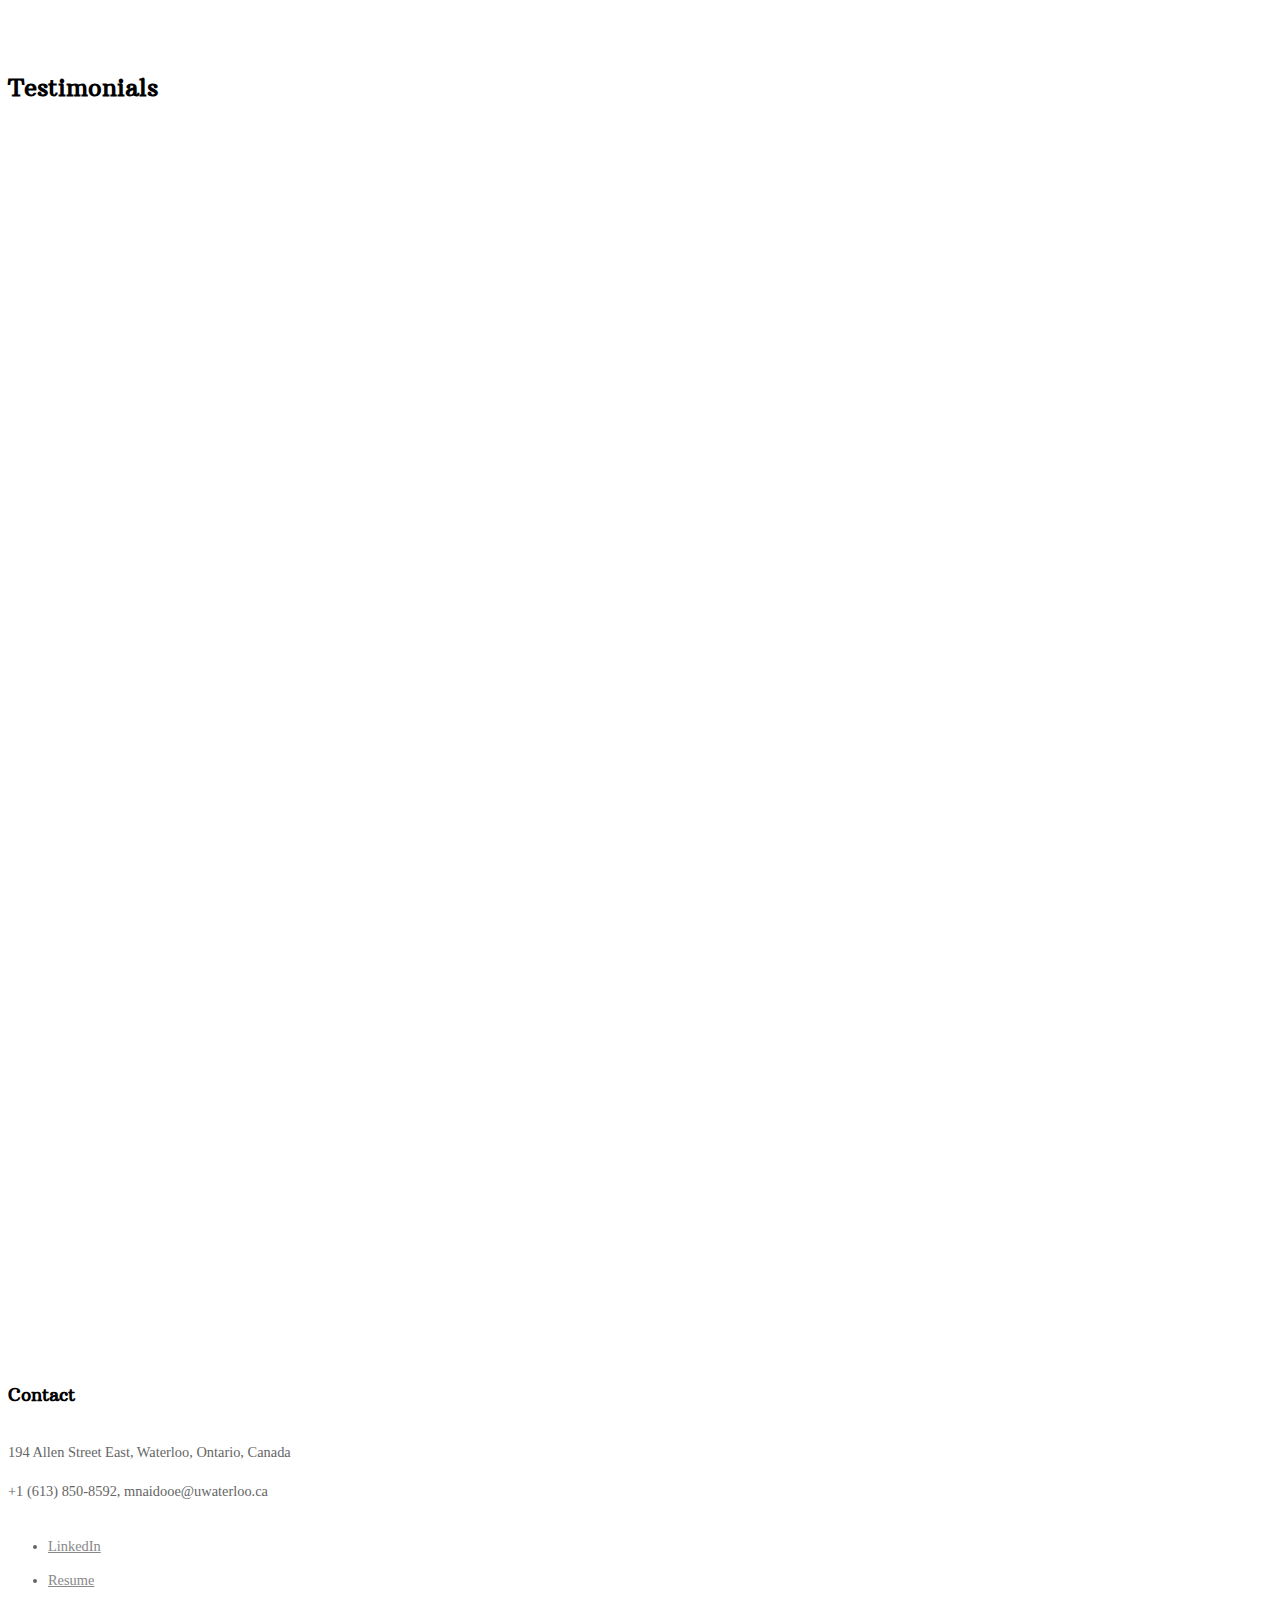
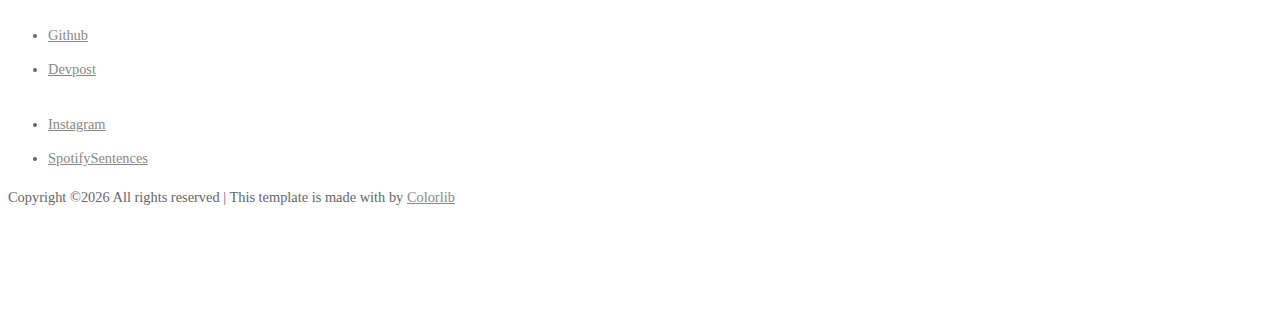
==== commit 3d972117: "Update bullet points for jobs" ====
--- a/index.html
+++ b/index.html
@@ -119,16 +119,30 @@
           
           <div class="col-md-6 mb-4">
             <div class="service d-flex h-100">
+              <div class="service-number mr-4"><img src="images/kikoff.png" class="img-company" alt="Image" data-aos="fade"></div>
+              <div class="service-about">
+                <h3>Software Engineer</h3>
+                <p><a href="https://kikoff.com/">Kikoff</a> <br> Jan 2023 - Present</p>
+                <ul>
+                  <li>Creating fair, effective, and simple financial pathways to help over 1M Americans reach their financial goals.</li>
+                </ul>
+              </div>
+            </div>
+          </div>
+
+
+          <div class="col-md-6 mb-4">
+            <div class="service d-flex h-100">
               <div class="service-number mr-4"><img src="images/capintel.png" class="img-company" alt="Image" data-aos="fade"></div>
               <div class="service-about">
                 <h3>Software Developer</h3>
-                <p>CapIntel <br> Dec 2021 - Dec 2022</p>
+                <p><a href="https://capintel.io/">CapIntel</a><br> Dec 2021 - Dec 2022</p>
                 <ul>
-                  <li>Created an in-house dashboard in React to visualize active worker jobs and provide insights on task history. </li>
-                  <li>Built a custom table component to present financial portfolios and fetch up-to-date metrics upon a user’s request. </li>
-                  <li>Created a reusable modal component that allows advisors to group financial instruments in their comparisons. </li>
+                  <li>Developed a reusable modal component that enables advisors to group financial instruments in comparisons.
+                  <li>Created an internal dashboard to visualize active worker jobs and provide insights on task statuses. </li>
+                  <li>Built a React component to fetch up-to-date metrics, reducing the worker job load by 5 hours.</li>
                   <li>Refactored data-flow by removing MongoDB schemas to increase back-end performance. </li>
-                  <li>Developed unit tests to provide coverage for all financial calculations in the app. </li>
+                  <li>Wrote unit tests in Jest to provide coverage for all financial calculations in the app. </li>
                 </ul>
               </div>
             </div>
@@ -139,11 +153,11 @@
               <div class="service-number mr-4"><img src="images/ruckify.png" class="img-company" alt="Image" data-aos="fade"></div>
               <div class="service-about">
                 <h3>Full Stack Developer</h3>
-                <p>Ruckify <br> May 2021 - Aug 2021</p>
+                <p><a href="https://www.linkedin.com/company/ruckify/">Ruckify</a><br> May 2021 - Aug 2021</p>
                 <ul>
-                  <li>Designed and implemented a custom web component library to replace deprecated dependencies. </li>
-                  <li>Integrated Segment.io’s API within our back-end to track user data for marketing insights. </li>
-                  <li>Refactored and maintained key functionality of the AngularJS front-end. </li>
+                  <li>Designed and implemented a custom web component library that replaced 95% of external dependencies. </li>
+                  <li>Integrated a third-party API in the PHP back-end to monitor user activity on the front-end application. </li>
+                  <li>Spearheaded all refactoring and maintenance of key functionality for the Angular front-end. </li>
                 </ul>
               </div>
             </div>
@@ -154,11 +168,11 @@
               <div class="service-number mr-4"><img src="images/ruckify.png" class="img-company" alt="Image" data-aos="fade"></div>
               <div class="service-about">
                 <h3>Software Engineer in Test</h3>
-                <p>Ruckify <br> May 2020 - Aug 2020</p>
+                <p><a href="https://www.linkedin.com/company/ruckify/">Ruckify</a><br>  May 2020 - Aug 2020</p>
                 <ul>
-                  <li>Reduced the average testing time from 10 minutes to 18 seconds by adding Cypress.io. </li>
-                  <li>Simplified the CSS selectors for the future QA team by creating data-attributes for existing DOM. </li>
-                  <li>Automated unit tests for newly developed features. </li>
+                  <li>Led the implementation of test automation for the front-end application and achieved 100% coverage. </li>
+                  <li>Designed and wrote internal documentation to provide best practices and instructions for test automation. </li>
+                  <li>Automated existing manual tests using Cypress to reduce average times from 10 minutes to 18 seconds.</li>
                 </ul>
               </div>
             </div>
@@ -179,12 +193,19 @@
           </div>
           <div class="col-lg-4 order-2 order-lg-1">
 
-            <p>I am a third-year Computer Science student and Software Developer. My university career began in Mathematics and Business Administration which gave me a strong mathematical and entrepreneurial background.</p>
-            <p>Career aside, I have played Ultimate Frisbee competitvely for seven years. I love exploring nature, going bouldering, and travelling with friends. I am an avid skier, mountain biker, and love the outdoors.</p>
+            <p>
+              I am a third-year Computer Science student and Software Engineer. 
+              I am passionate about building software that improves the quality of people's lives, no matter small or large the impact may be.
+            </p>
+            <p>
+              I play Ultimate Frisbee competitively and have done so for seven years. I love exploring nature, going bouldering, and traveling with friends. 
+              I am an avid skier and mountain biker, and my next goal is to hike to the bottom of the Grand Canyon.   
+            </p>
           </div>
           <div class="col-lg-4 order-3 order-lg-3">
-            <p>As a developer, I have spent the majority of my time on the front-end. I am skilled with React, AngularJS, Typescript, Cypress, and Jest.</p>
-            <p>I am currently working part-time alongside my studies using Node.js and Express.js to expand my back-end skills. I am excited to venture into new subsets of software development and to become an individual who is versatile across many stacks.</p>
+            <p>I am skilled across the full stack. On the front end: React, Angular, Typescript, BootStrap, and MaterialUI.</p>
+            <p>On the back end and server-side: Express.js, Node.js, and MongoDB. I have experience hosting and deploying with Heroku and GitHub Pages.</p>
+            <p>Aside from web development, I am skilled in C/C++, Python, and Bash. Learning new technologies excites me.</p>
           </div>
           
         </div>
@@ -201,20 +222,43 @@
         <div class="owl-carousel slide-one-item">
           <div class="slide">
             <blockquote>
-              <p>Mesha was enthusiastic, demonstrating a strong desire to learn the role, gain knowledge, and apply himself fully; he was always driving to see "what else is possible" to ensure he over-delivered on requests or tasks.  Quality of work, and communication were both above average, and far exceeding expectations for a new hire with limited experience.</p>
-              <p><cite>&mdash; Graham Brown</cite></p>
+              <p>
+                Mesha was enthusiastic, demonstrating a strong desire to learn the role, gain knowledge, and apply himself fully; he was always driving to see "what else is possible"
+                to ensure he over-delivered on requests or tasks.  Quality of work, and communication were both above average, and far exceeding expectations for a new hire with limited 
+                experience.
+              </p>
+              <p><cite>&mdash; Graham Brown, CTO @ Ruckify</cite></p>
             </blockquote>
           </div>
           <div class="slide">
             <blockquote>
-              <p>As a dev lead I was very impressed with Mesha. He has a great attitude, good sense of humor and is a very smart and talented developer. We threw him into the deep-end of building automated tests with a testing framework that was new and not well configured. He fixed the configs, wrote a mountain of tests and identified many bugs in our product that we had all missed. Considering he was a high school student when he did all that, it will be interesting to see what he does when he finishes university.</p>
-              <p><cite>&mdash; Peter Drinnan</cite></p>
+              <p>
+                I've had the chance to work with Mesha for a year and it's been a huge pleasure all around. Not only is he a smart, talented and resourceful developer, 
+                but he's also extremely fun to be around. With Mesha, you know that anything sent his way will be taken care of - either that or he'll be coming back with the 
+                right questions, which is truly something you're looking for in a good developer. He also approaches everything with an amazing attitude - from crushing core features 
+                on the platform to stopping at a Wendys to make sure he wouldn't miss our Mario Kart social, nothing stops him from accomplishing whatever he sets his mind to.
+
+              </p>
+              <p><cite>&mdash; Éric Fleury, Technical Lead Developer @ CapIntel</cite></p>
             </blockquote>
           </div>
           <div class="slide">
             <blockquote>
-              <p>Mesha took all the challenges thrown at him sincerely and delivered excellent results. I would definitely recommend him to anyone, he is capable of learning fast and of taking on any challenges to exceed expectations from day one. Can’t wait to see his growth over time.</p>
-              <p><cite>&mdash; Gurudev Ramesh</cite></p>
+              <p>
+                As a dev lead I was very impressed with Mesha. He has a great attitude, good sense of humor and is a very smart and talented developer. We threw him into the deep-end 
+                of building automated tests with a testing framework that was new and not well configured. He fixed the configs, wrote a mountain of tests and identified many bugs in 
+                our product that we had all missed. Considering he was a high school student when he did all that, it will be interesting to see what he does when he finishes university.
+              </p>
+              <p><cite>&mdash; Peter Drinnan, Lead Developer @ Ruckify</cite></p>
+            </blockquote>
+          </div>
+          <div class="slide">
+            <blockquote>
+              <p>
+                Mesha took all the challenges thrown at him sincerely and delivered excellent results. I would definitely recommend him to anyone, he is capable of learning fast and 
+                of taking on any challenges to exceed expectations from day one. Can’t wait to see his growth over time.
+              </p>
+              <p><cite>&mdash; Gurudev Ramesh, Lead QA Analyst @ Ruckify</cite></p>
             </blockquote>
           </div>
         </div>
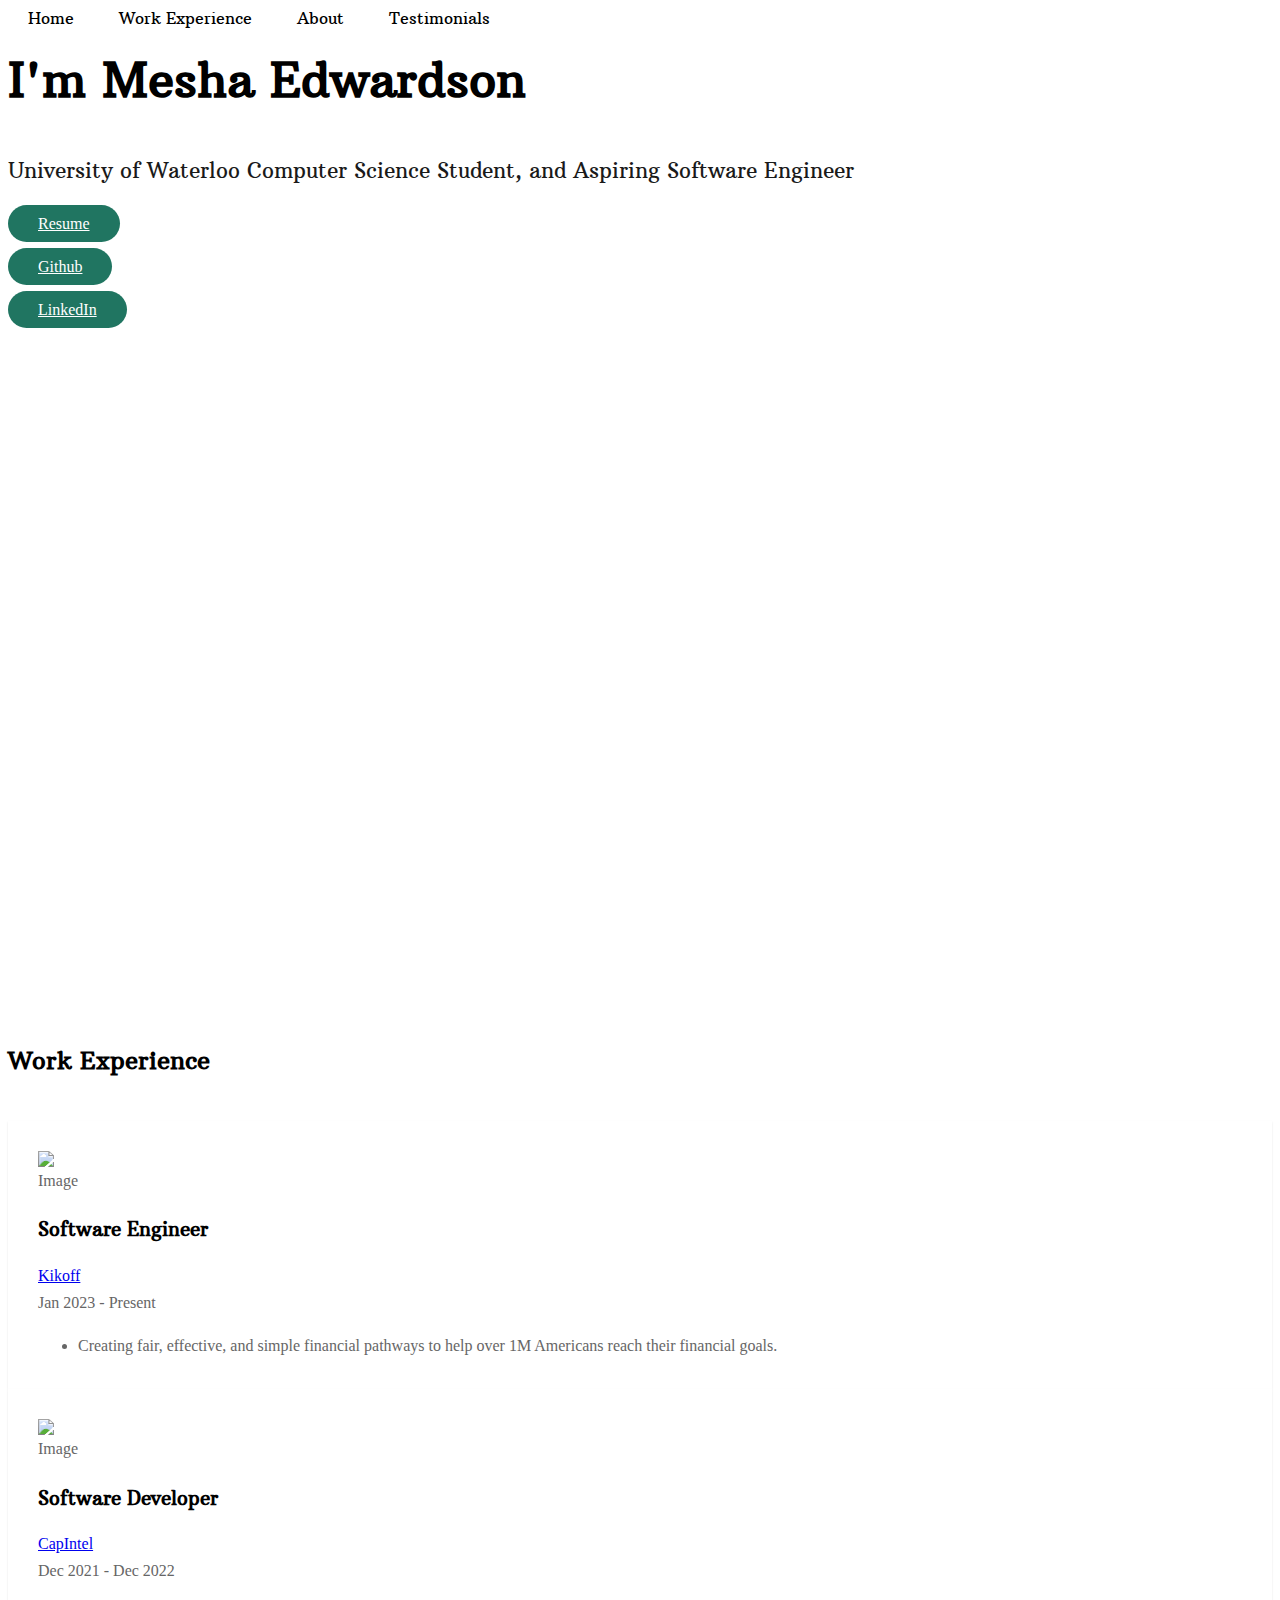
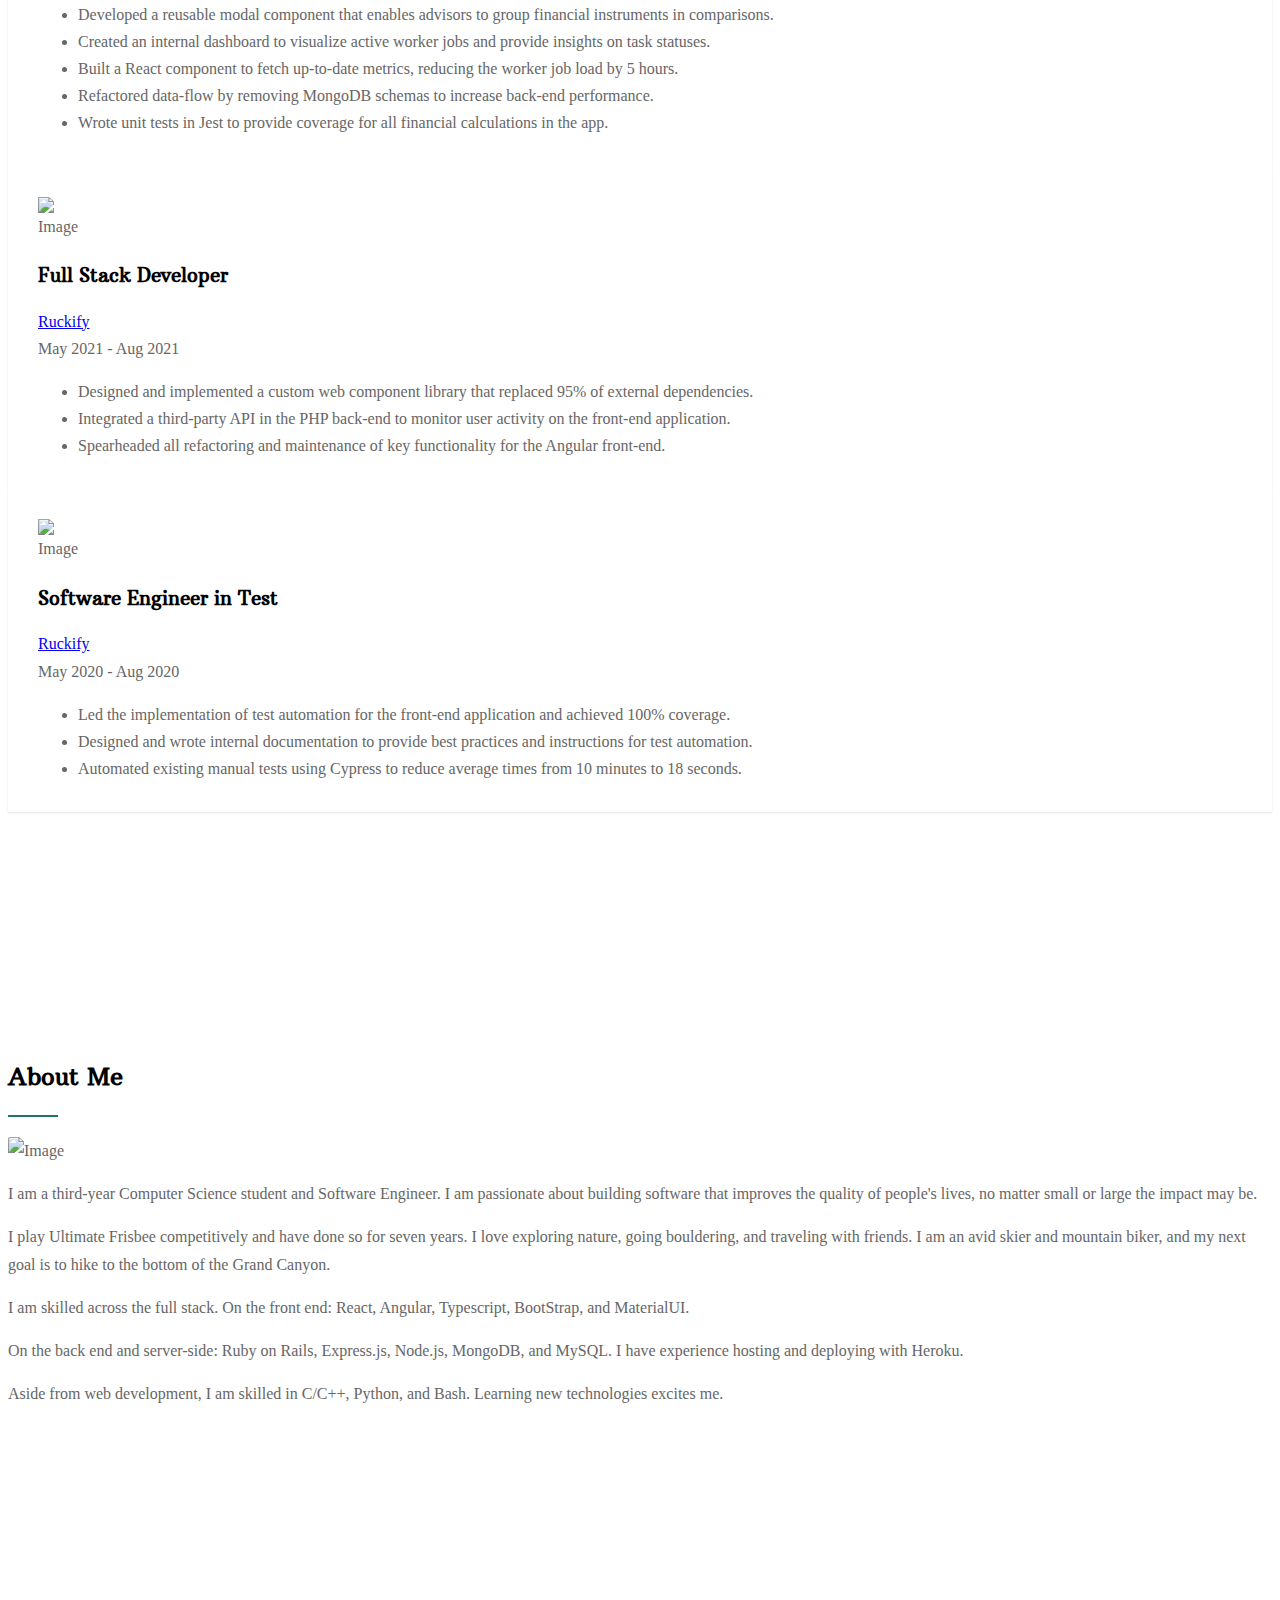
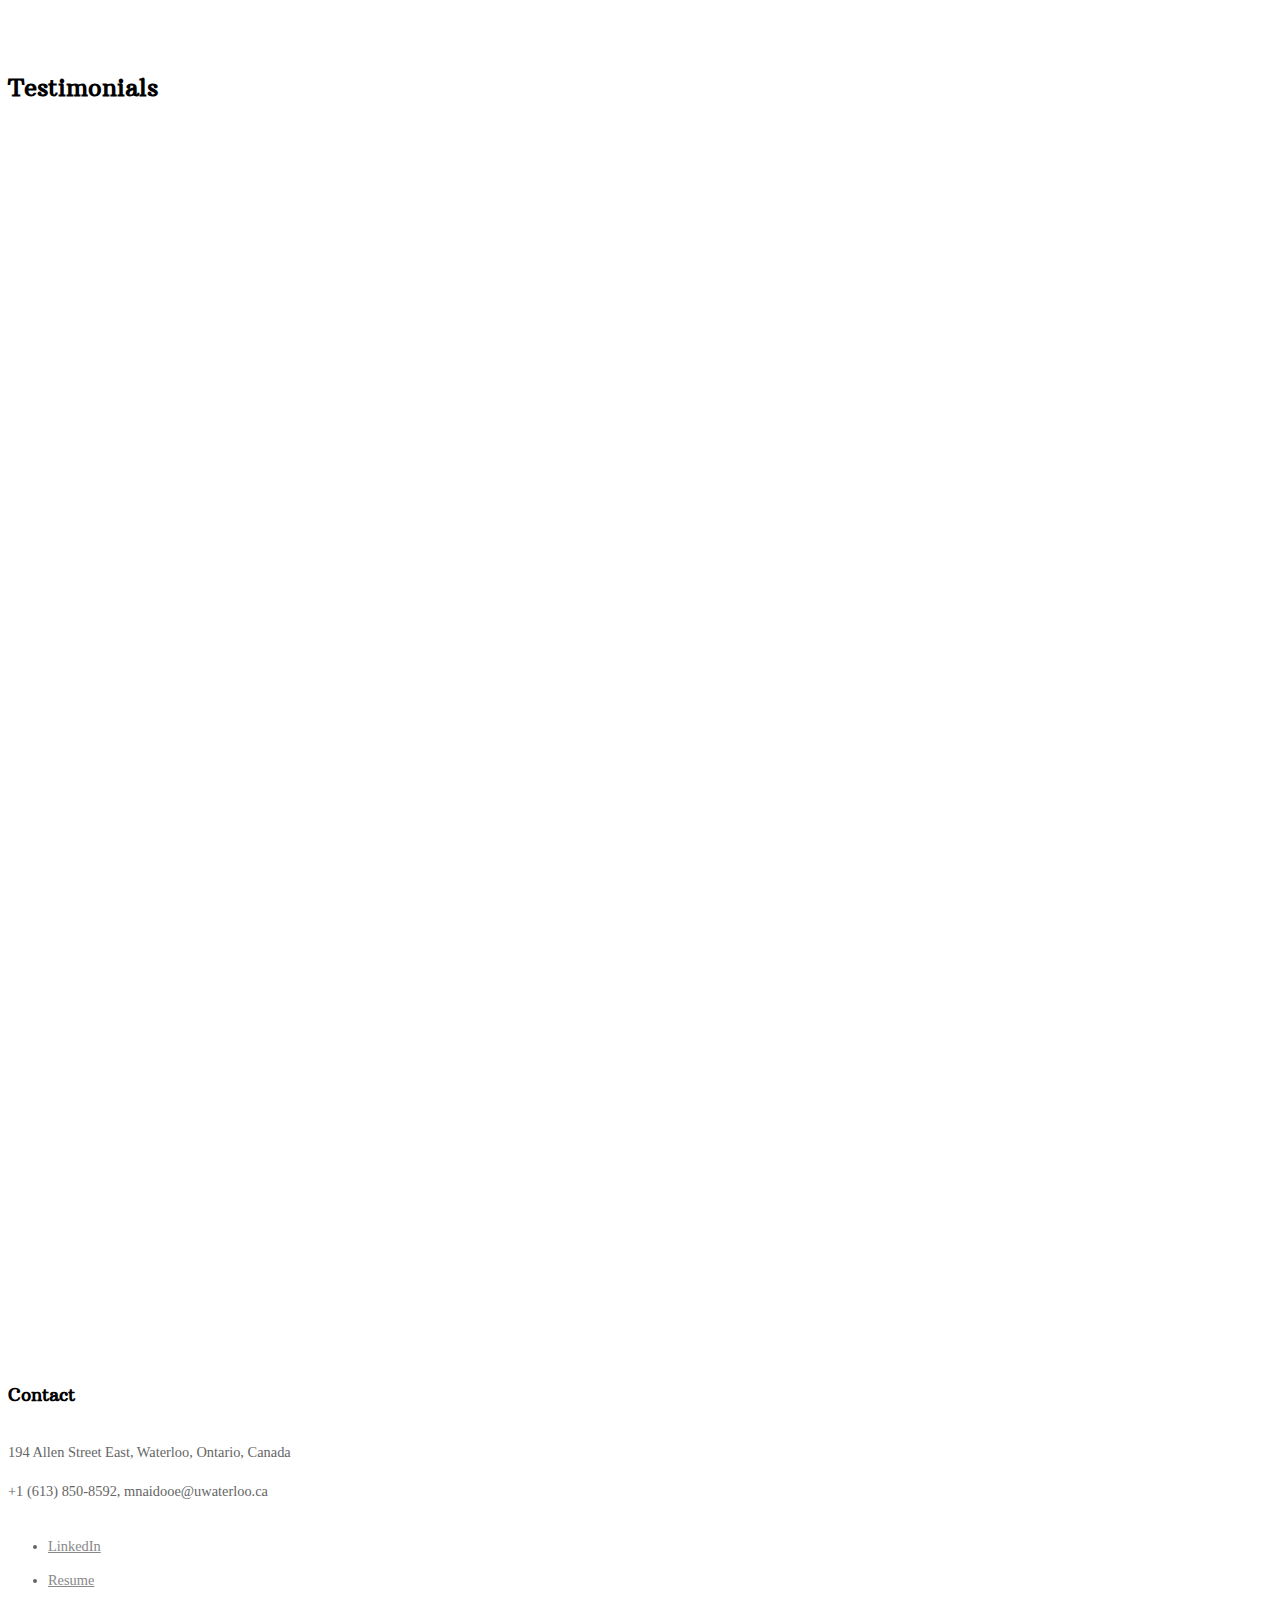
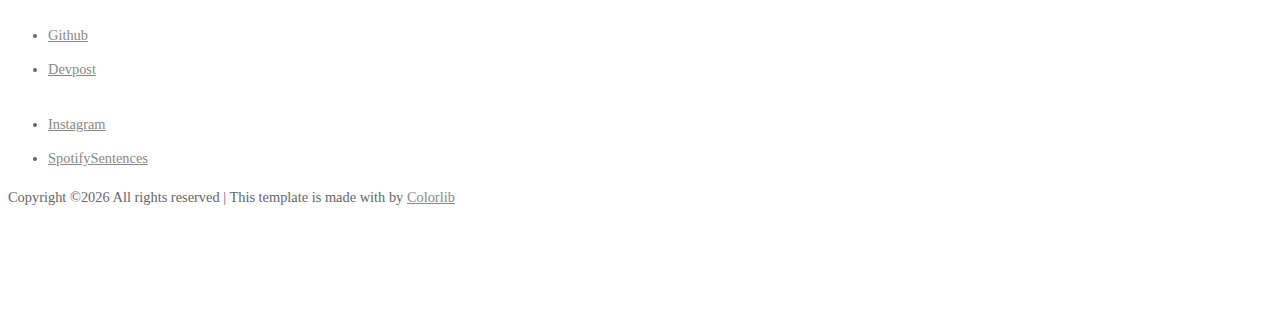
==== commit 81107281: "Add Rails experience" ====
--- a/index.html
+++ b/index.html
@@ -204,7 +204,7 @@
           </div>
           <div class="col-lg-4 order-3 order-lg-3">
             <p>I am skilled across the full stack. On the front end: React, Angular, Typescript, BootStrap, and MaterialUI.</p>
-            <p>On the back end and server-side: Express.js, Node.js, and MongoDB. I have experience hosting and deploying with Heroku and GitHub Pages.</p>
+            <p>On the back end and server-side: Ruby on Rails, Express.js, Node.js, MongoDB, and MySQL. I have experience hosting and deploying with Heroku.</p>
             <p>Aside from web development, I am skilled in C/C++, Python, and Bash. Learning new technologies excites me.</p>
           </div>
           
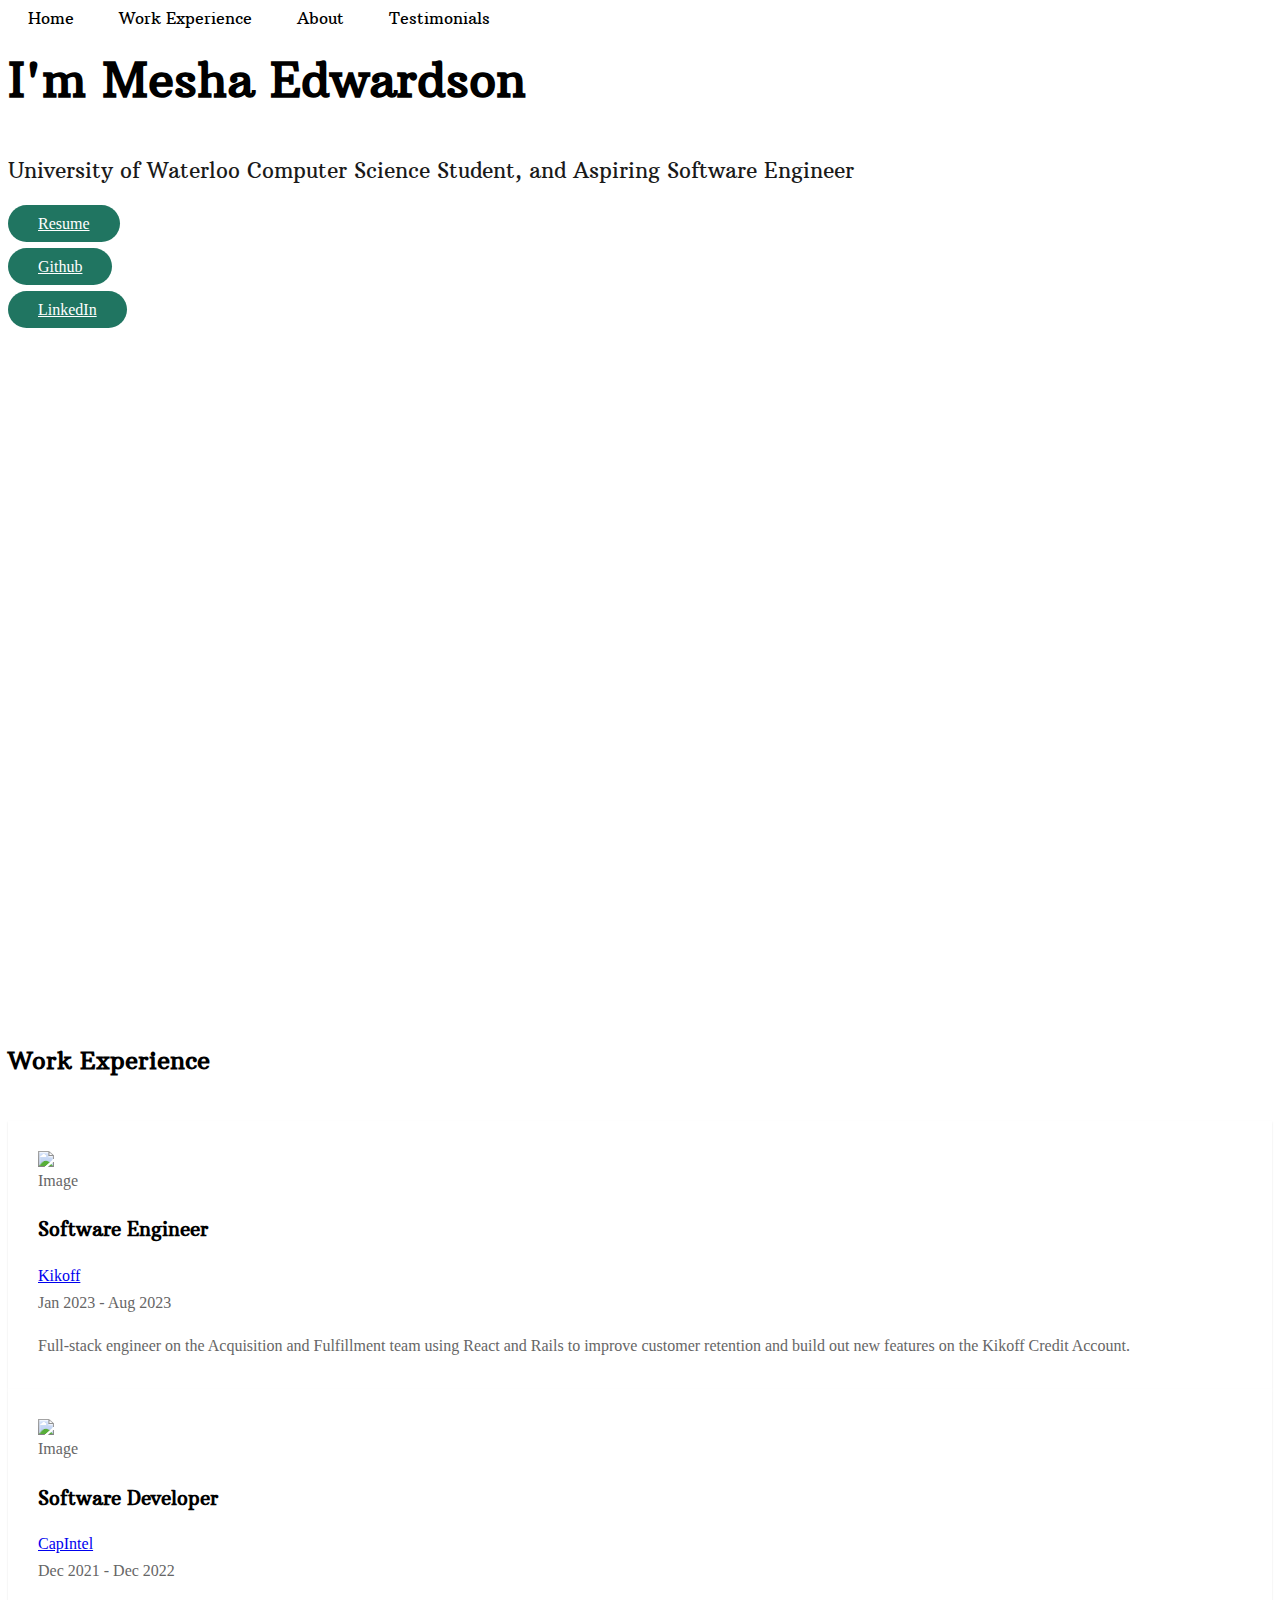
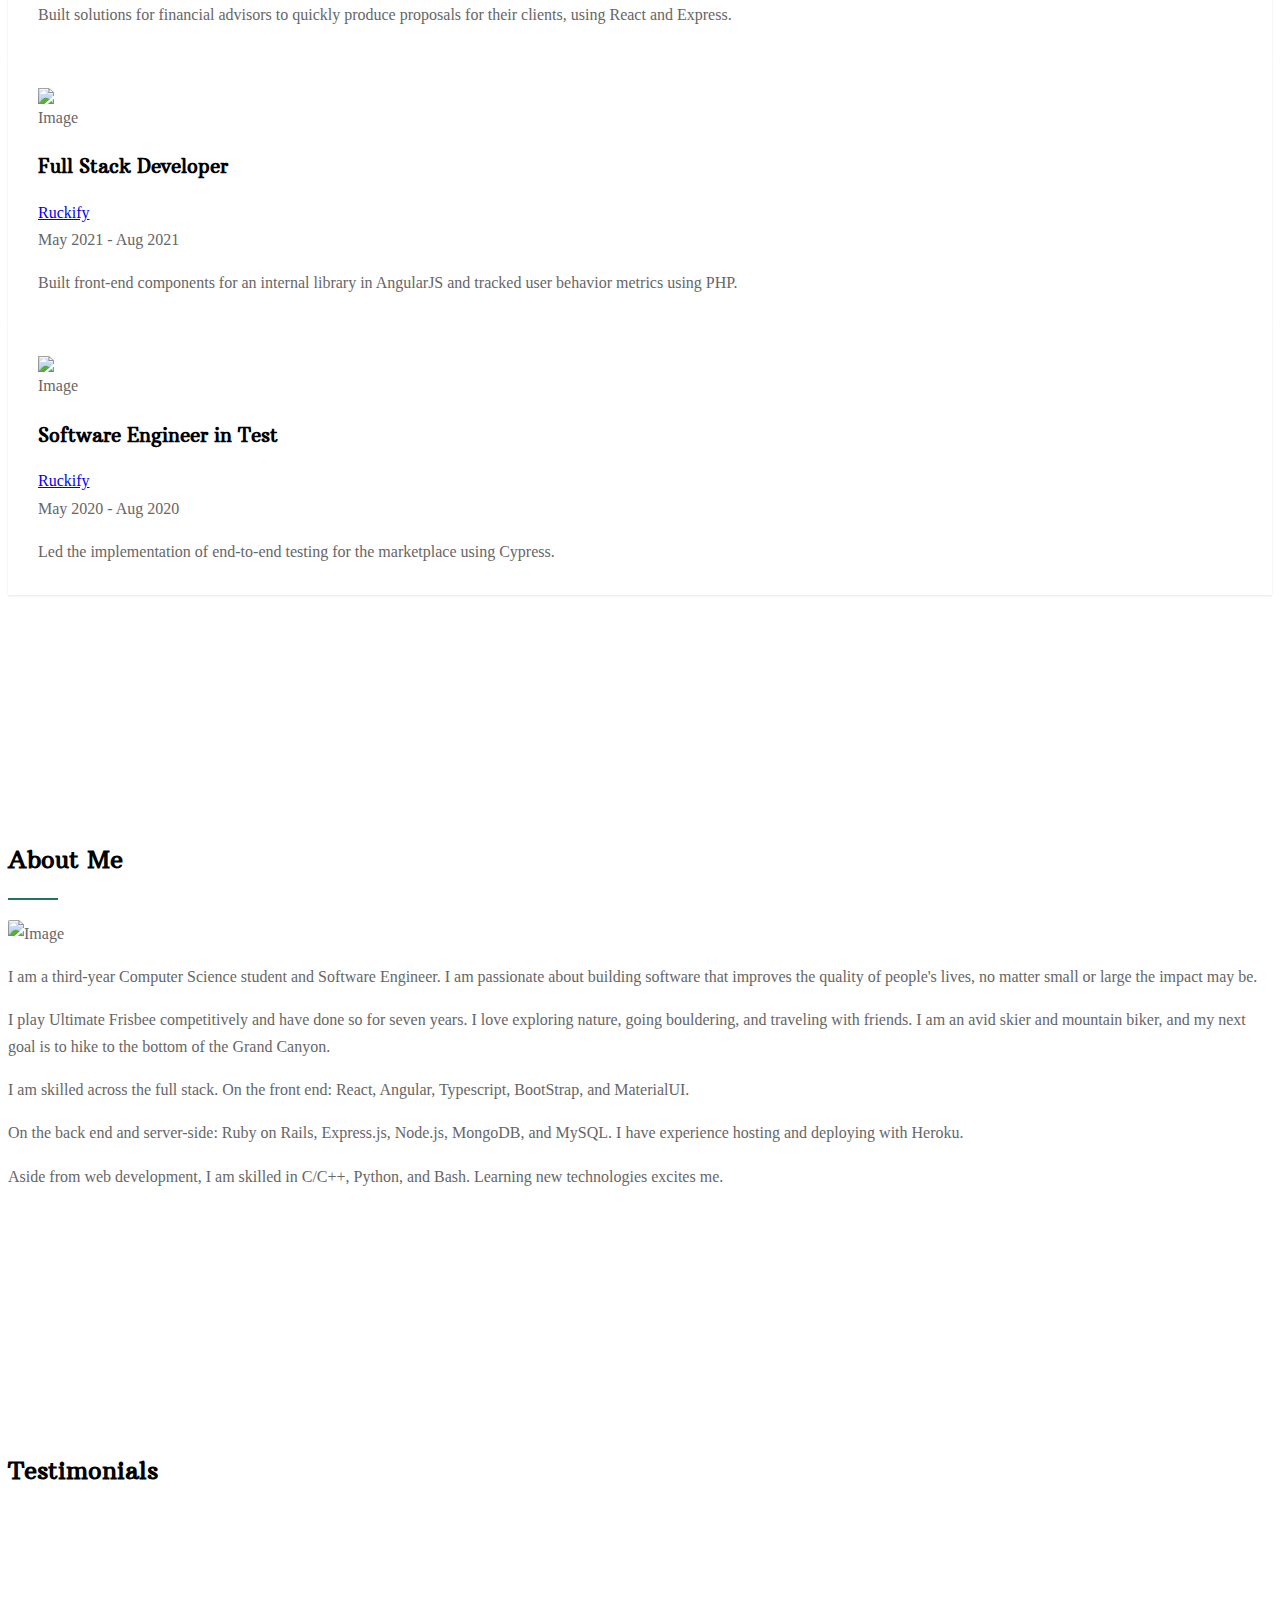
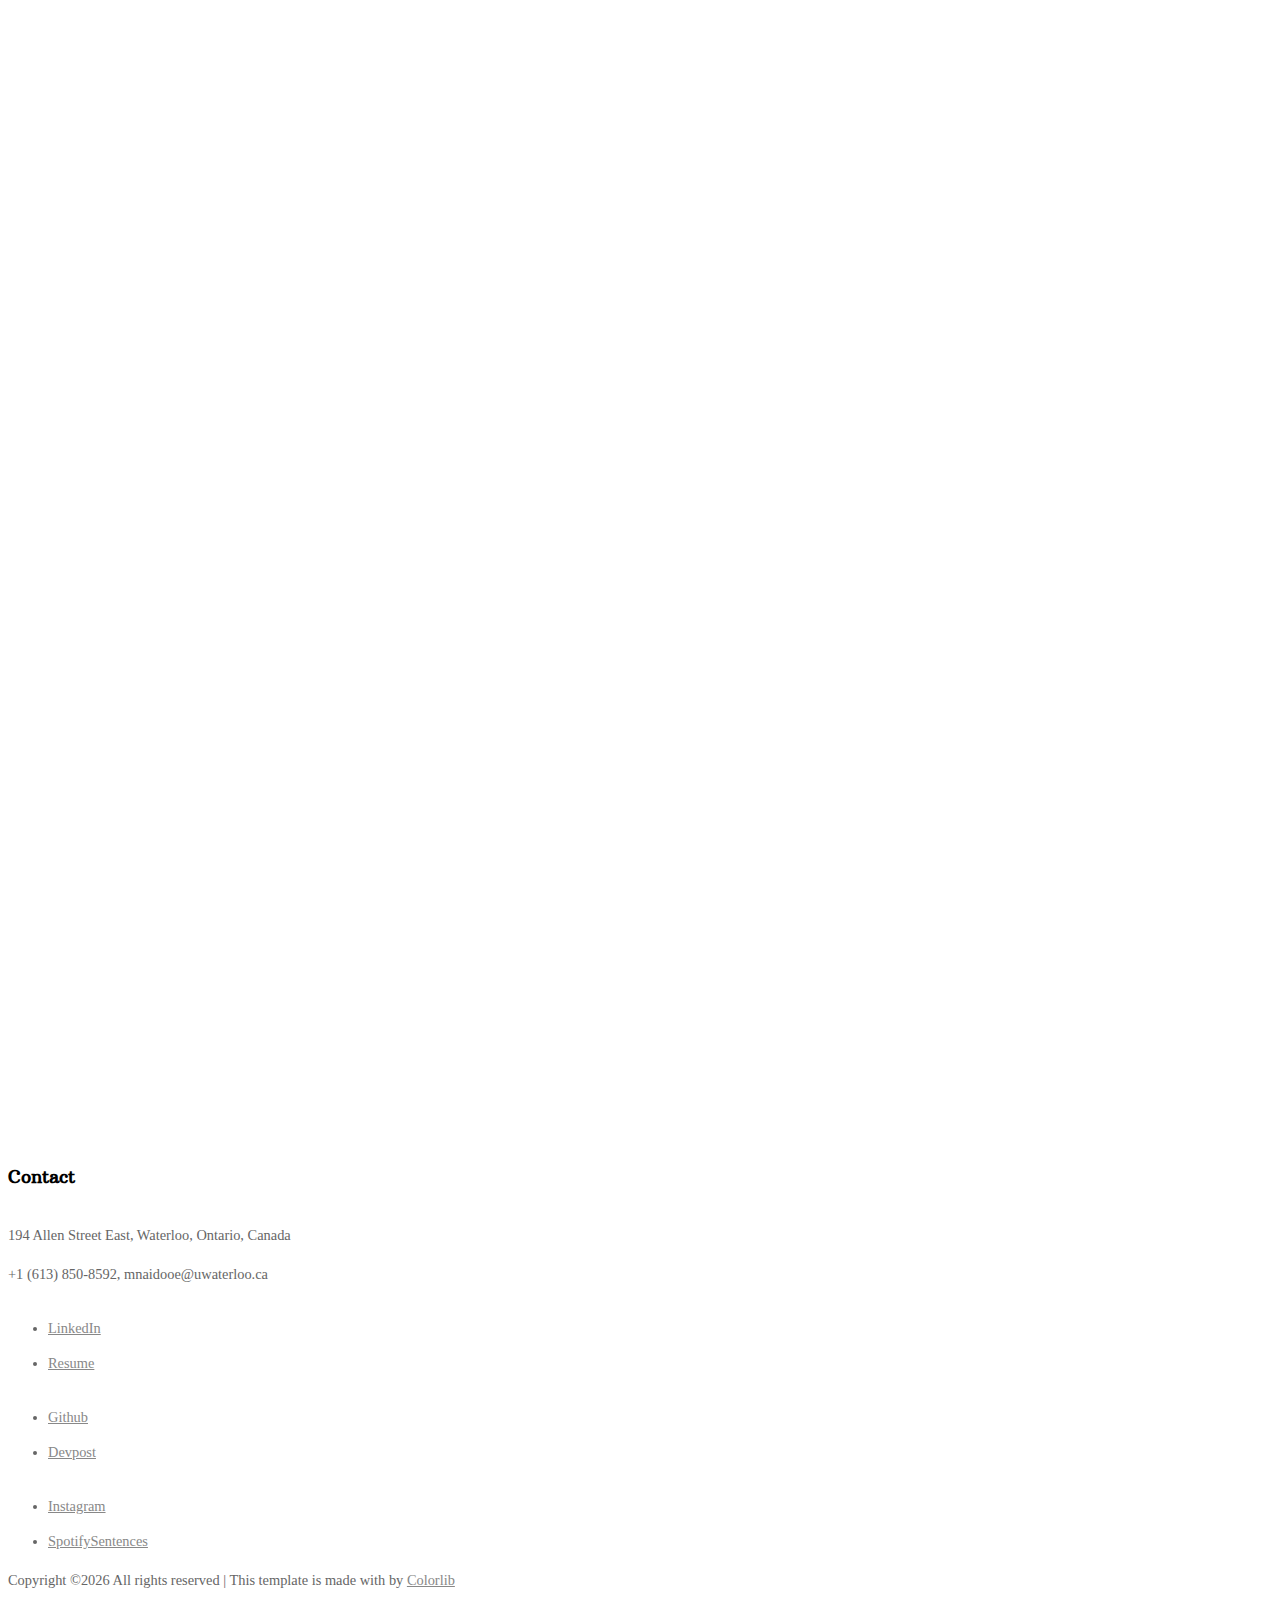
==== commit afb38b63: "Update job section" ====
--- a/index.html
+++ b/index.html
@@ -122,10 +122,11 @@
               <div class="service-number mr-4"><img src="images/kikoff.png" class="img-company" alt="Image" data-aos="fade"></div>
               <div class="service-about">
                 <h3>Software Engineer</h3>
-                <p><a href="https://kikoff.com/">Kikoff</a> <br> Jan 2023 - Present</p>
-                <ul>
-                  <li>Creating fair, effective, and simple financial pathways to help over 1M Americans reach their financial goals.</li>
-                </ul>
+                <p><a href="https://kikoff.com/">Kikoff</a> <br> Jan 2023 - Aug 2023</p>
+                <p>
+                  Full-stack engineer on the Acquisition and Fulfillment team using React and Rails to improve customer retention and build out new features on the 
+                  Kikoff Credit Account.
+                </p>
               </div>
             </div>
           </div>
@@ -137,13 +138,9 @@
               <div class="service-about">
                 <h3>Software Developer</h3>
                 <p><a href="https://capintel.io/">CapIntel</a><br> Dec 2021 - Dec 2022</p>
-                <ul>
-                  <li>Developed a reusable modal component that enables advisors to group financial instruments in comparisons.
-                  <li>Created an internal dashboard to visualize active worker jobs and provide insights on task statuses. </li>
-                  <li>Built a React component to fetch up-to-date metrics, reducing the worker job load by 5 hours.</li>
-                  <li>Refactored data-flow by removing MongoDB schemas to increase back-end performance. </li>
-                  <li>Wrote unit tests in Jest to provide coverage for all financial calculations in the app. </li>
-                </ul>
+                <p>
+                  Built solutions for financial advisors to quickly produce proposals for their clients, using React and Express. 
+                </p>
               </div>
             </div>
           </div>
@@ -154,11 +151,9 @@
               <div class="service-about">
                 <h3>Full Stack Developer</h3>
                 <p><a href="https://www.linkedin.com/company/ruckify/">Ruckify</a><br> May 2021 - Aug 2021</p>
-                <ul>
-                  <li>Designed and implemented a custom web component library that replaced 95% of external dependencies. </li>
-                  <li>Integrated a third-party API in the PHP back-end to monitor user activity on the front-end application. </li>
-                  <li>Spearheaded all refactoring and maintenance of key functionality for the Angular front-end. </li>
-                </ul>
+                <p>
+                  Built front-end components for an internal library in AngularJS and tracked user behavior metrics using PHP.
+                </p>
               </div>
             </div>
           </div>
@@ -169,11 +164,9 @@
               <div class="service-about">
                 <h3>Software Engineer in Test</h3>
                 <p><a href="https://www.linkedin.com/company/ruckify/">Ruckify</a><br>  May 2020 - Aug 2020</p>
-                <ul>
-                  <li>Led the implementation of test automation for the front-end application and achieved 100% coverage. </li>
-                  <li>Designed and wrote internal documentation to provide best practices and instructions for test automation. </li>
-                  <li>Automated existing manual tests using Cypress to reduce average times from 10 minutes to 18 seconds.</li>
-                </ul>
+                <p>
+                  Led the implementation of end-to-end testing for the marketplace using Cypress.
+                </p>
               </div>
             </div>
           </div>
@@ -294,7 +287,7 @@
                 <h3 class="footer-title"></h3>
                 <ul class="list-unstyled">
                   <li><a href="https://www.instagram.com/meshaedwardson/">Instagram</a></li>
-                  <li><a href="https://medwardson.ca/spotifysentences">SpotifySentences</a></li>
+                  <li><a href="https://spotify-sentences.medwardson.ca/">SpotifySentences</a></li>
                 </ul>
               </div>
             </div>
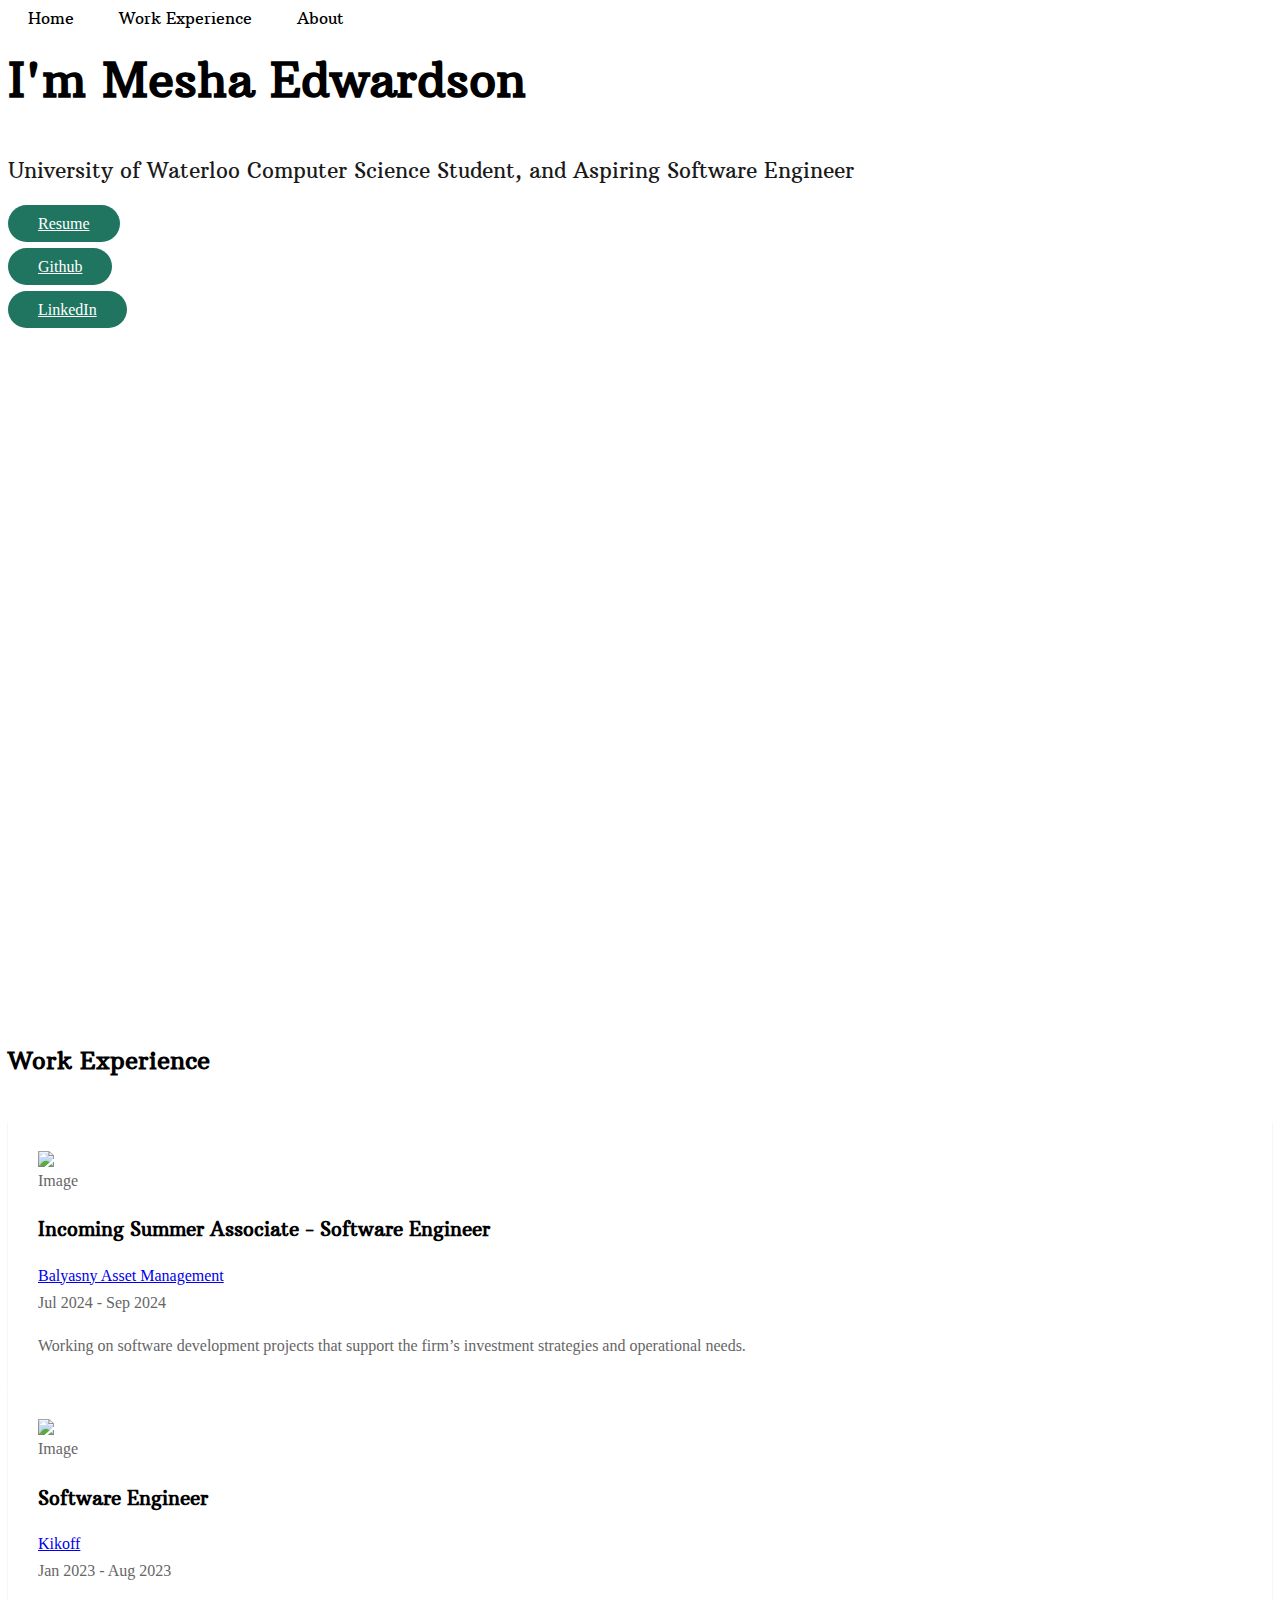
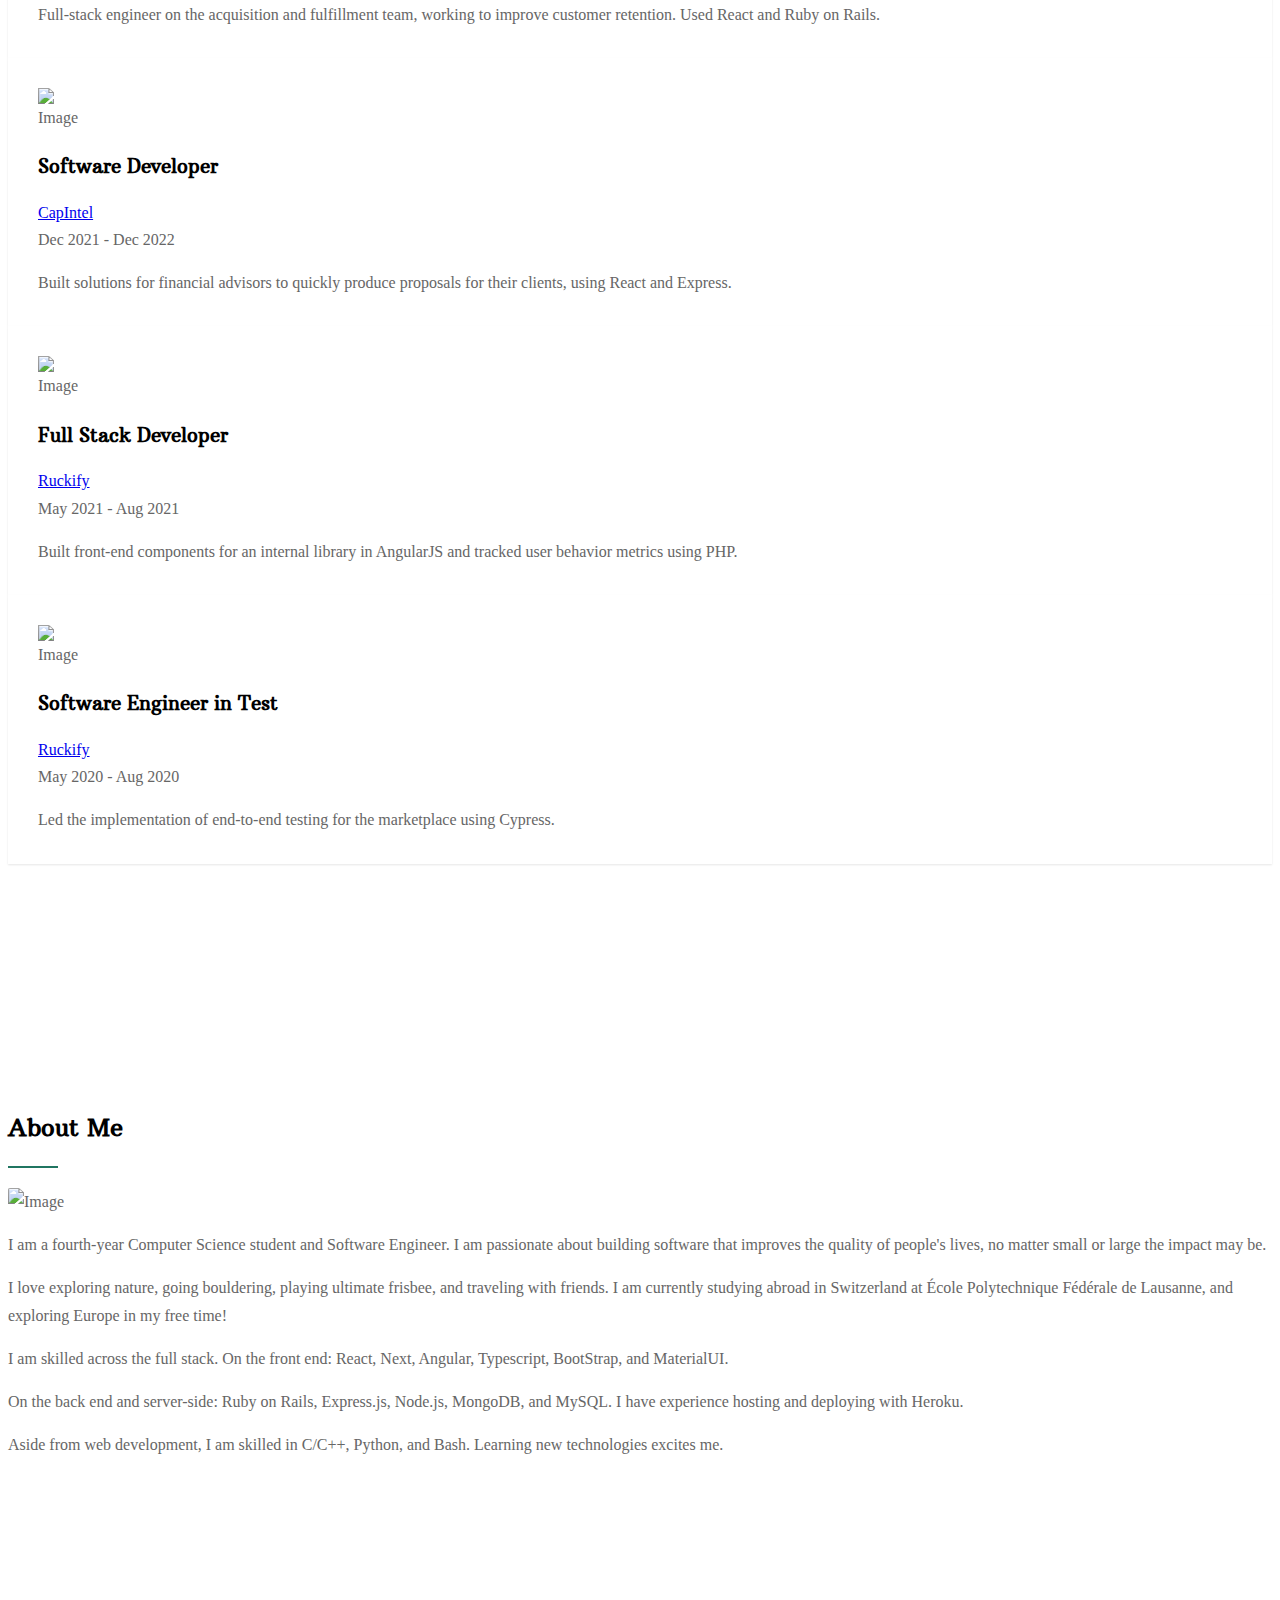
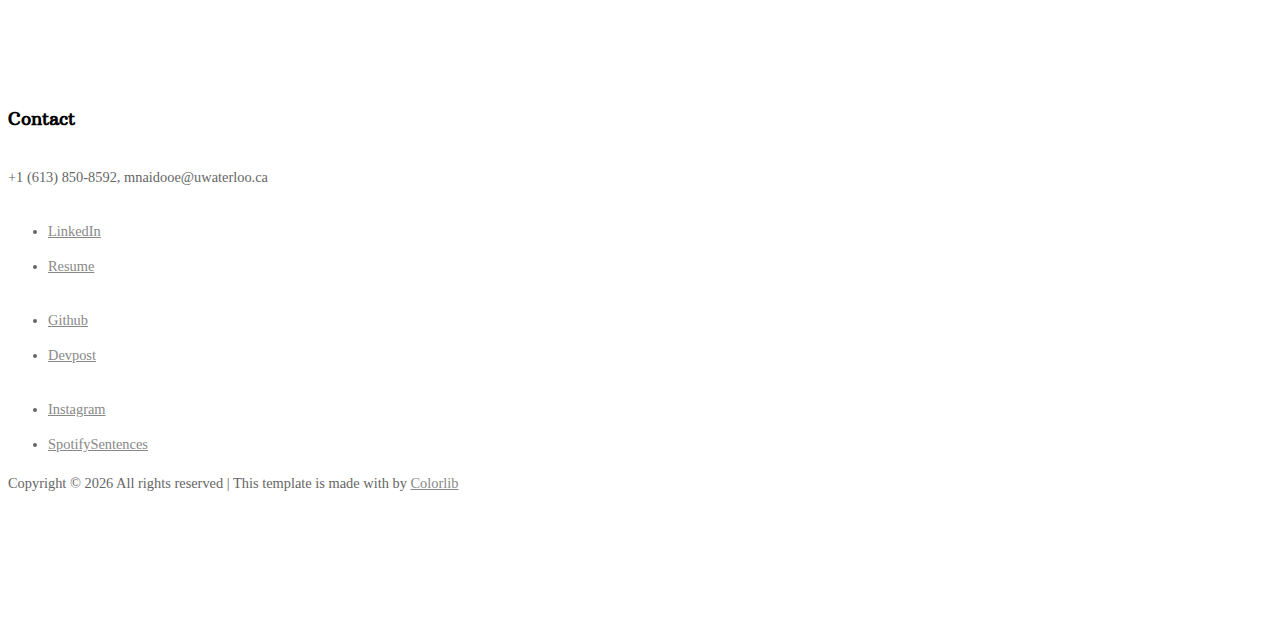
==== commit 3da50240: "Make octocat always show" ====
--- a/index.html
+++ b/index.html
@@ -1,326 +1,592 @@
-<!doctype html>
+<!DOCTYPE html>
 <html lang="en">
-  <head>
-    <title>Mesha (Jakob) Edwardson</title>
-    <meta charset="utf-8">
-    <meta name="viewport" content="width=device-width, initial-scale=1, shrink-to-fit=no">
-    <!-- Global site tag (gtag.js) - Google Analytics -->
-    <script async src="https://www.googletagmanager.com/gtag/js?id=G-K5BKQLNYZK"></script>
-    <script>
-      window.dataLayer = window.dataLayer || [];
-      function gtag(){dataLayer.push(arguments);}
-      gtag('js', new Date());
-
-      gtag('config', 'G-K5BKQLNYZK');
-    </script>
-
-    <link href="https://fonts.googleapis.com/css?family=Arbutus+Slab|Open+Sans:300,400,700" rel="stylesheet">
-    <link rel="stylesheet" href="fonts/icomoon/style.css">
-    <link rel="shortcut icon" href="images/title-icon.png" />
-    <link rel="stylesheet" href="css/bootstrap.min.css">
-    <link rel="stylesheet" href="css/jquery-ui.css">
-    <link rel="stylesheet" href="css/owl.carousel.min.css">
-    <link rel="stylesheet" href="css/owl.theme.default.min.css">
-    <link rel="stylesheet" href="css/owl.theme.default.min.css">
-
-    <link rel="stylesheet" href="css/jquery.fancybox.min.css">
-
-    <link rel="stylesheet" href="css/bootstrap-datepicker.css">
-
-    <link rel="stylesheet" href="fonts/flaticon/font/flaticon.css">
-
-    <link rel="stylesheet" href="css/aos.css">
-
-    <link rel="stylesheet" href="css/style.css">
-    
-  </head>
-  <body data-spy="scroll" data-target=".site-navbar-target" data-offset="300">
-  
-
-
-  <div class="site-wrap">
-
-    <div class="site-mobile-menu site-navbar-target">
-      <div class="site-mobile-menu-header">
-        <div class="site-mobile-menu-close mt-3">
-          <span class="icon-close2 js-menu-toggle"></span>
+    <head>
+        <title>Mesha Edwardson</title>
+        <meta charset="utf-8" />
+        <meta
+            name="viewport"
+            content="width=device-width, initial-scale=1, shrink-to-fit=no"
+        />
+        <!-- Global site tag (gtag.js) - Google Analytics -->
+        <!-- Hello -->
+        <script
+            async
+            src="https://www.googletagmanager.com/gtag/js?id=G-K5BKQLNYZK"
+        ></script>
+        <script>
+            window.dataLayer = window.dataLayer || [];
+            function gtag() {
+                dataLayer.push(arguments);
+            }
+            gtag("js", new Date());
+
+            gtag("config", "G-K5BKQLNYZK");
+        </script>
+
+        <link
+            href="https://fonts.googleapis.com/css?family=Arbutus+Slab|Open+Sans:300,400,700"
+            rel="stylesheet"
+        />
+        <link rel="stylesheet" href="fonts/icomoon/style.css" />
+        <link rel="shortcut icon" href="images/title-icon.png" />
+        <link rel="stylesheet" href="css/bootstrap.min.css" />
+        <link rel="stylesheet" href="css/jquery-ui.css" />
+        <link rel="stylesheet" href="css/owl.carousel.min.css" />
+        <link rel="stylesheet" href="css/owl.theme.default.min.css" />
+        <link rel="stylesheet" href="css/owl.theme.default.min.css" />
+
+        <link rel="stylesheet" href="css/jquery.fancybox.min.css" />
+
+        <link rel="stylesheet" href="css/bootstrap-datepicker.css" />
+
+        <link rel="stylesheet" href="fonts/flaticon/font/flaticon.css" />
+
+        <link rel="stylesheet" href="css/aos.css" />
+
+        <link rel="stylesheet" href="css/style.css" />
+    </head>
+    <body data-spy="scroll" data-target=".site-navbar-target" data-offset="300">
+        <div class="site-wrap">
+            <div class="site-mobile-menu site-navbar-target">
+                <div class="site-mobile-menu-header">
+                    <div class="site-mobile-menu-close mt-3">
+                        <span class="icon-close2 js-menu-toggle"></span>
+                    </div>
+                </div>
+                <div class="site-mobile-menu-body"></div>
+            </div>
+
+            <header
+                class="site-navbar py-4 js-sticky-header site-navbar-target"
+                role="banner"
+            >
+                <div class="container-fluid">
+                    <div class="row align-items-center justify-content-center">
+                        <div class="">
+                            <nav
+                                class="site-navigation position-relative text-right"
+                                role="navigation"
+                            >
+                                <ul
+                                    class="site-menu main-menu js-clone-nav mr-auto d-none d-lg-block"
+                                >
+                                    <li>
+                                        <a href="#home-section" class="nav-link"
+                                            >Home</a
+                                        >
+                                    </li>
+                                    <li>
+                                        <a
+                                            href="#services-section"
+                                            class="nav-link"
+                                            >Work Experience</a
+                                        >
+                                    </li>
+                                    <li>
+                                        <a
+                                            href="#about-section"
+                                            class="nav-link"
+                                            >About</a
+                                        >
+                                    </li>
+                                    <!-- <li>
+                                        <a
+                                            href="#testimonials-section"
+                                            class="nav-link"
+                                            >Testimonials</a
+                                        >
+                                    </li> -->
+                                </ul>
+                            </nav>
+                        </div>
+
+                        <div class="text-left">
+                            <div
+                                class="d-inline-block d-lg-none"
+                                style="position: relative; top: 3px"
+                            >
+                                <a
+                                    href="#"
+                                    class="site-menu-toggle js-menu-toggle float-right"
+                                    ><span class="icon-menu h3"></span
+                                ></a>
+                            </div>
+                        </div>
+                    </div>
+                </div>
+            </header>
+
+            <div class="site-blocks-cover overlay bg-light" id="home-section">
+                <div class="container">
+                    <div class="row justify-content-center">
+                        <div
+                            class="col-md-12 mt-lg-5 text-left align-self-center text-intro"
+                        >
+                            <div class="row">
+                                <div class="col-lg-6">
+                                    <h1 class="text-black">
+                                        I'm Mesha Edwardson
+                                    </h1>
+                                    <p class="lead">
+                                        University of Waterloo Computer Science
+                                        Student, and Aspiring Software Engineer
+                                    </p>
+                                    <div
+                                        class="d-flex flex-row justify-content"
+                                    >
+                                        <p>
+                                            <a
+                                                href="./images/MeshaEdwardsonResume.pdf"
+                                                class="btn smoothscroll btn-primary mx-1"
+                                                >Resume</a
+                                            >
+                                        </p>
+                                        <p>
+                                            <a
+                                                href="https://github.com/medwardson"
+                                                class="btn smoothscroll btn-primary mx-1"
+                                                >Github</a
+                                            >
+                                        </p>
+                                        <p>
+                                            <a
+                                                href="https://www.linkedin.com/in/medwardson"
+                                                class="btn smoothscroll btn-primary mx-1"
+                                                >LinkedIn</a
+                                            >
+                                        </p>
+                                    </div>
+                                </div>
+                            </div>
+                        </div>
+                    </div>
+                </div>
+
+                <img
+                    src="https://i.ibb.co/qyCyrtD/octocat.png"
+                    alt="octocat"
+                    class="img-face"
+                />
+            </div>
+
+            <div class="site-section" id="services-section">
+                <div class="container">
+                    <div class="row">
+                        <div class="col-12 mb-5 position-relative">
+                            <h2 class="section-title text-center mb-5">
+                                Work Experience
+                                <span class="icon-business_center"></span>
+                            </h2>
+                        </div>
+
+                        <div class="col-md-6 mb-4">
+                            <div class="service d-flex h-100">
+                                <div class="service-number mr-4">
+                                    <img
+                                        src="images/bam.png"
+                                        class="img-company"
+                                        alt="Image"
+                                        data-aos="fade"
+                                    />
+                                </div>
+                                <div class="service-about">
+                                    <h3>
+                                        Incoming Summer Associate - Software
+                                        Engineer
+                                    </h3>
+                                    <p>
+                                        <a href="https://www.bamfunds.com/"
+                                            >Balyasny Asset Management</a
+                                        >
+                                        <br />
+                                        Jul 2024 - Sep 2024
+                                    </p>
+                                    <p>
+                                        Working on software development projects
+                                        that support the firm’s investment
+                                        strategies and operational needs.
+                                    </p>
+                                </div>
+                            </div>
+                        </div>
+
+                        <div class="col-md-6 mb-4">
+                            <div class="service d-flex h-100">
+                                <div class="service-number mr-4">
+                                    <img
+                                        src="images/kikoff.png"
+                                        class="img-company"
+                                        alt="Image"
+                                        data-aos="fade"
+                                    />
+                                </div>
+                                <div class="service-about">
+                                    <h3>Software Engineer</h3>
+                                    <p>
+                                        <a href="https://kikoff.com/">Kikoff</a>
+                                        <br />
+                                        Jan 2023 - Aug 2023
+                                    </p>
+                                    <p>
+                                        Full-stack engineer on the acquisition
+                                        and fulfillment team, working to improve
+                                        customer retention. Used React and Ruby
+                                        on Rails.
+                                    </p>
+                                </div>
+                            </div>
+                        </div>
+
+                        <div class="col-md-6 mb-4">
+                            <div class="service d-flex h-100">
+                                <div class="service-number mr-4">
+                                    <img
+                                        src="images/capintel.png"
+                                        class="img-company"
+                                        alt="Image"
+                                        data-aos="fade"
+                                    />
+                                </div>
+                                <div class="service-about">
+                                    <h3>Software Developer</h3>
+                                    <p>
+                                        <a href="https://capintel.io/"
+                                            >CapIntel</a
+                                        ><br />
+                                        Dec 2021 - Dec 2022
+                                    </p>
+                                    <p>
+                                        Built solutions for financial advisors
+                                        to quickly produce proposals for their
+                                        clients, using React and Express.
+                                    </p>
+                                </div>
+                            </div>
+                        </div>
+
+                        <div class="col-md-6 mb-4">
+                            <div class="service d-flex h-100">
+                                <div class="service-number mr-4">
+                                    <img
+                                        src="images/ruckify.png"
+                                        class="img-company"
+                                        alt="Image"
+                                    />
+                                </div>
+                                <div class="service-about">
+                                    <h3>Full Stack Developer</h3>
+                                    <p>
+                                        <a
+                                            href="https://www.linkedin.com/company/ruckify/"
+                                            >Ruckify</a
+                                        ><br />
+                                        May 2021 - Aug 2021
+                                    </p>
+                                    <p>
+                                        Built front-end components for an
+                                        internal library in AngularJS and
+                                        tracked user behavior metrics using PHP.
+                                    </p>
+                                </div>
+                            </div>
+                        </div>
+
+                        <div class="col-md-6 mb-4">
+                            <div class="service d-flex h-100">
+                                <div class="service-number mr-4">
+                                    <img
+                                        src="images/ruckify.png"
+                                        class="img-company"
+                                        alt="Image"
+                                        data-aos="fade"
+                                    />
+                                </div>
+                                <div class="service-about">
+                                    <h3>Software Engineer in Test</h3>
+                                    <p>
+                                        <a
+                                            href="https://www.linkedin.com/company/ruckify/"
+                                            >Ruckify</a
+                                        ><br />
+                                        May 2020 - Aug 2020
+                                    </p>
+                                    <p>
+                                        Led the implementation of end-to-end
+                                        testing for the marketplace using
+                                        Cypress.
+                                    </p>
+                                </div>
+                            </div>
+                        </div>
+                    </div>
+                </div>
+            </div>
+
+            <div class="site-section bg-dark text-white" id="about-section">
+                <div class="container">
+                    <div class="row">
+                        <div class="col-12 mb-4 position-relative">
+                            <h2 class="section-title text-white">About Me</h2>
+                        </div>
+                        <div class="col-lg-4 order-1 order-lg-2 mb-4 mb-lg-0">
+                            <img
+                                src="images/hiking.jpg"
+                                alt="Image"
+                                class="img-fluid"
+                            />
+                        </div>
+                        <div class="col-lg-4 order-2 order-lg-1">
+                            <p>
+                                I am a fourth-year Computer Science student and
+                                Software Engineer. I am passionate about
+                                building software that improves the quality of
+                                people's lives, no matter small or large the
+                                impact may be.
+                            </p>
+                            <p>
+                                I love exploring nature, going bouldering,
+                                playing ultimate frisbee, and traveling with
+                                friends. I am currently studying abroad in
+                                Switzerland at École Polytechnique Fédérale de
+                                Lausanne, and exploring Europe in my free time!
+                            </p>
+                        </div>
+                        <div class="col-lg-4 order-3 order-lg-3">
+                            <p>
+                                I am skilled across the full stack. On the front
+                                end: React, Next, Angular, Typescript,
+                                BootStrap, and MaterialUI.
+                            </p>
+                            <p>
+                                On the back end and server-side: Ruby on Rails,
+                                Express.js, Node.js, MongoDB, and MySQL. I have
+                                experience hosting and deploying with Heroku.
+                            </p>
+                            <p>
+                                Aside from web development, I am skilled in
+                                C/C++, Python, and Bash. Learning new
+                                technologies excites me.
+                            </p>
+                        </div>
+                    </div>
+                </div>
+            </div>
+
+            <!-- <section class="site-section bg-dark" id="testimonials-section">
+                <div class="container">
+                    <div class="row">
+                        <div class="col-12 mb-5 position-relative">
+                            <h2
+                                class="section-title text-center mb-5 text-white"
+                            >
+                                Testimonials
+                            </h2>
+                        </div>
+                    </div>
+                    <div class="owl-carousel slide-one-item">
+                        <div class="slide">
+                            <blockquote>
+                                <p>
+                                    Mesha was enthusiastic, demonstrating a
+                                    strong desire to learn the role, gain
+                                    knowledge, and apply himself fully; he was
+                                    always driving to see "what else is
+                                    possible" to ensure he over-delivered on
+                                    requests or tasks. Quality of work, and
+                                    communication were both above average, and
+                                    far exceeding expectations for a new hire
+                                    with limited experience.
+                                </p>
+                                <p>
+                                    <cite
+                                        >&mdash; Graham Brown, CTO @
+                                        Ruckify</cite
+                                    >
+                                </p>
+                            </blockquote>
+                        </div>
+                        <div class="slide">
+                            <blockquote>
+                                <p>
+                                    I've had the chance to work with Mesha for a
+                                    year and it's been a huge pleasure all
+                                    around. Not only is he a smart, talented and
+                                    resourceful developer, but he's also
+                                    extremely fun to be around. With Mesha, you
+                                    know that anything sent his way will be
+                                    taken care of - either that or he'll be
+                                    coming back with the right questions, which
+                                    is truly something you're looking for in a
+                                    good developer. He also approaches
+                                    everything with an amazing attitude - from
+                                    crushing core features on the platform to
+                                    stopping at a Wendys to make sure he
+                                    wouldn't miss our Mario Kart social, nothing
+                                    stops him from accomplishing whatever he
+                                    sets his mind to.
+                                </p>
+                                <p>
+                                    <cite
+                                        >&mdash; Éric Fleury, Technical Lead
+                                        Developer @ CapIntel</cite
+                                    >
+                                </p>
+                            </blockquote>
+                        </div>
+                        <div class="slide">
+                            <blockquote>
+                                <p>
+                                    As a dev lead I was very impressed with
+                                    Mesha. He has a great attitude, good sense
+                                    of humor and is a very smart and talented
+                                    developer. We threw him into the deep-end of
+                                    building automated tests with a testing
+                                    framework that was new and not well
+                                    configured. He fixed the configs, wrote a
+                                    mountain of tests and identified many bugs
+                                    in our product that we had all missed.
+                                    Considering he was a high school student
+                                    when he did all that, it will be interesting
+                                    to see what he does when he finishes
+                                    university.
+                                </p>
+                                <p>
+                                    <cite
+                                        >&mdash; Peter Drinnan, Lead Developer @
+                                        Ruckify</cite
+                                    >
+                                </p>
+                            </blockquote>
+                        </div>
+                        <div class="slide">
+                            <blockquote>
+                                <p>
+                                    Mesha took all the challenges thrown at him
+                                    sincerely and delivered excellent results. I
+                                    would definitely recommend him to anyone, he
+                                    is capable of learning fast and of taking on
+                                    any challenges to exceed expectations from
+                                    day one. Can’t wait to see his growth over
+                                    time.
+                                </p>
+                                <p>
+                                    <cite
+                                        >&mdash; Gurudev Ramesh, Lead QA Analyst
+                                        @ Ruckify</cite
+                                    >
+                                </p>
+                            </blockquote>
+                        </div>
+                    </div>
+                </div>
+            </section> -->
+
+            <footer class="site-section bg-light footer">
+                <div class="container">
+                    <div class="row mb-5">
+                        <div class="col-md-3">
+                            <h3 class="footer-title">Contact</h3>
+                            <p>
+                                <span class="d-inline-block d-md-block"
+                                    >+1 (613) 850-8592,
+                                </span>
+                                mnaidooe@uwaterloo.ca
+                            </p>
+                        </div>
+                        <div class="col-md-5 mx-auto">
+                            <div class="row">
+                                <div class="col-lg-4">
+                                    <h3 class="footer-title"></h3>
+                                    <ul class="list-unstyled">
+                                        <li>
+                                            <a
+                                                href="https://www.linkedin.com/in/medwardson/"
+                                                >LinkedIn</a
+                                            >
+                                        </li>
+                                        <li>
+                                            <a
+                                                href="./images/MeshaEdwardsonResume.pdf"
+                                                >Resume</a
+                                            >
+                                        </li>
+                                    </ul>
+                                </div>
+                                <div class="col-lg-4">
+                                    <h3 class="footer-title"></h3>
+                                    <ul class="list-unstyled">
+                                        <li>
+                                            <a
+                                                href="https://github.com/medwardson"
+                                                >Github</a
+                                            >
+                                        </li>
+                                        <li>
+                                            <a
+                                                href="https://devpost.com/mnaidooe"
+                                                >Devpost</a
+                                            >
+                                        </li>
+                                    </ul>
+                                </div>
+                                <div class="col-lg-4">
+                                    <h3 class="footer-title"></h3>
+                                    <ul class="list-unstyled">
+                                        <li>
+                                            <a
+                                                href="https://www.instagram.com/meshaedwardson/"
+                                                >Instagram</a
+                                            >
+                                        </li>
+                                        <li>
+                                            <a
+                                                href="https://spotify-sentences.medwardson.ca/"
+                                                >SpotifySentences</a
+                                            >
+                                        </li>
+                                    </ul>
+                                </div>
+                            </div>
+                        </div>
+                    </div>
+
+                    <div class="row">
+                        <div class="col-12 text-center">
+                            <p>
+                                <!-- Link back to Colorlib can't be removed. Template is licensed under CC BY 3.0. -->
+                                Copyright &copy;
+                                <script>
+                                    document.write(new Date().getFullYear());
+                                </script>
+                                All rights reserved | This template is made with
+                                <i
+                                    class="icon-heart text-danger"
+                                    aria-hidden="true"
+                                ></i>
+                                by
+                                <a href="https://colorlib.com" target="_blank"
+                                    >Colorlib</a
+                                >
+                                <!-- Link back to Colorlib can't be removed. Template is licensed under CC BY 3.0. -->
+                            </p>
+                        </div>
+                    </div>
+                </div>
+            </footer>
         </div>
-      </div>
-      <div class="site-mobile-menu-body"></div>
-    </div>
-   
-    <header class="site-navbar py-4 js-sticky-header site-navbar-target" role="banner">
-
-      <div class="container-fluid">
-        <div class="row align-items-center justify-content-center">
-          <div class="">
-            <nav class="site-navigation position-relative text-right" role="navigation">
-              <ul class="site-menu main-menu js-clone-nav mr-auto d-none d-lg-block">
-                <li><a href="#home-section" class="nav-link">Home</a></li>
-                <li><a href="#services-section" class="nav-link">Work Experience</a></li>
-                <li><a href="#about-section" class="nav-link">About</a></li>
-                <li><a href="#testimonials-section" class="nav-link">Testimonials</a></li>
-                
-              </ul>
-            </nav>
-          </div>
-
-
-          <div class="text-left">
-
-            <div class="d-inline-block d-lg-none" style="position: relative; top: 3px;"><a href="#" class="site-menu-toggle js-menu-toggle float-right"><span class="icon-menu h3"></span></a></div>
-
-          </div>
-
-        </div>
-      </div>
-      
-    </header>
-
-
-    <div class="site-blocks-cover overlay bg-light" id="home-section">
-
-      <div class="container">
-        <div class="row justify-content-center">
-
-          <div class="col-md-12 mt-lg-5 text-left align-self-center text-intro">
-            <div class="row">
-              <div class="col-lg-6">
-                <h1 class="text-black">I'm Mesha Edwardson</h1>
-                <p class="lead">University of Waterloo Computer Science Student, and Aspiring Software Engineer</p>
-                <div class="d-flex flex-row justify-content">
-                  <p><a href="./images/MeshaEdwardsonResume.pdf" class="btn smoothscroll btn-primary mx-1">Resume</a></p>
-                  <p><a href="https://github.com/medwardson" class="btn smoothscroll btn-primary mx-1">Github</a></p>
-                  <p><a href="https://www.linkedin.com/in/medwardson" class="btn smoothscroll btn-primary mx-1">LinkedIn</a></p>
-                </div>
-
-              </div>
-            </div>
-          </div>
-            
-        </div>
-      </div>
-
-      <img src="https://i.ibb.co/qyCyrtD/octocat.png" alt="octocat" data-aos="fade" class="img-face">
-      <!-- <img src="images/octocat.png"> -->
-
-      
-    </div>  
-
-    
-
-    
-    <div class="site-section" id="services-section">
-      <div class="container">
-        <div class="row ">
-          <div class="col-12 mb-5 position-relative">
-            <h2 class="section-title text-center mb-5">Work Experience <span class="icon-business_center"></span></h2>
-          </div>
-          
-          <div class="col-md-6 mb-4">
-            <div class="service d-flex h-100">
-              <div class="service-number mr-4"><img src="images/kikoff.png" class="img-company" alt="Image" data-aos="fade"></div>
-              <div class="service-about">
-                <h3>Software Engineer</h3>
-                <p><a href="https://kikoff.com/">Kikoff</a> <br> Jan 2023 - Aug 2023</p>
-                <p>
-                  Full-stack engineer on the Acquisition and Fulfillment team using React and Rails to improve customer retention and build out new features on the 
-                  Kikoff Credit Account.
-                </p>
-              </div>
-            </div>
-          </div>
-
-
-          <div class="col-md-6 mb-4">
-            <div class="service d-flex h-100">
-              <div class="service-number mr-4"><img src="images/capintel.png" class="img-company" alt="Image" data-aos="fade"></div>
-              <div class="service-about">
-                <h3>Software Developer</h3>
-                <p><a href="https://capintel.io/">CapIntel</a><br> Dec 2021 - Dec 2022</p>
-                <p>
-                  Built solutions for financial advisors to quickly produce proposals for their clients, using React and Express. 
-                </p>
-              </div>
-            </div>
-          </div>
-
-          <div class="col-md-6 mb-4">
-            <div class="service d-flex h-100">
-              <div class="service-number mr-4"><img src="images/ruckify.png" class="img-company" alt="Image" data-aos="fade"></div>
-              <div class="service-about">
-                <h3>Full Stack Developer</h3>
-                <p><a href="https://www.linkedin.com/company/ruckify/">Ruckify</a><br> May 2021 - Aug 2021</p>
-                <p>
-                  Built front-end components for an internal library in AngularJS and tracked user behavior metrics using PHP.
-                </p>
-              </div>
-            </div>
-          </div>
-
-          <div class="col-md-6 mb-4">
-            <div class="service d-flex h-100">
-              <div class="service-number mr-4"><img src="images/ruckify.png" class="img-company" alt="Image" data-aos="fade"></div>
-              <div class="service-about">
-                <h3>Software Engineer in Test</h3>
-                <p><a href="https://www.linkedin.com/company/ruckify/">Ruckify</a><br>  May 2020 - Aug 2020</p>
-                <p>
-                  Led the implementation of end-to-end testing for the marketplace using Cypress.
-                </p>
-              </div>
-            </div>
-          </div>
-
-        </div>
-      </div>
-    </div>
-
-    <div class="site-section" id="about-section">
-      <div class="container">
-        <div class="row ">
-          <div class="col-12 mb-4 position-relative">
-            <h2 class="section-title">About Me</h2>
-          </div>
-          <div class="col-lg-4 order-1 order-lg-2 mb-4 mb-lg-0">
-            <img src="images/ultimate.jpg" alt="Image" class="img-fluid">
-          </div>
-          <div class="col-lg-4 order-2 order-lg-1">
-
-            <p>
-              I am a third-year Computer Science student and Software Engineer. 
-              I am passionate about building software that improves the quality of people's lives, no matter small or large the impact may be.
-            </p>
-            <p>
-              I play Ultimate Frisbee competitively and have done so for seven years. I love exploring nature, going bouldering, and traveling with friends. 
-              I am an avid skier and mountain biker, and my next goal is to hike to the bottom of the Grand Canyon.   
-            </p>
-          </div>
-          <div class="col-lg-4 order-3 order-lg-3">
-            <p>I am skilled across the full stack. On the front end: React, Angular, Typescript, BootStrap, and MaterialUI.</p>
-            <p>On the back end and server-side: Ruby on Rails, Express.js, Node.js, MongoDB, and MySQL. I have experience hosting and deploying with Heroku.</p>
-            <p>Aside from web development, I am skilled in C/C++, Python, and Bash. Learning new technologies excites me.</p>
-          </div>
-          
-        </div>
-      </div>
-    </div>
-
-    <section class="site-section bg-dark" id="testimonials-section">
-      <div class="container">
-        <div class="row">
-          <div class="col-12 mb-5 position-relative">
-            <h2 class="section-title text-center mb-5 text-white">Testimonials</h2>
-          </div>
-        </div>
-        <div class="owl-carousel slide-one-item">
-          <div class="slide">
-            <blockquote>
-              <p>
-                Mesha was enthusiastic, demonstrating a strong desire to learn the role, gain knowledge, and apply himself fully; he was always driving to see "what else is possible"
-                to ensure he over-delivered on requests or tasks.  Quality of work, and communication were both above average, and far exceeding expectations for a new hire with limited 
-                experience.
-              </p>
-              <p><cite>&mdash; Graham Brown, CTO @ Ruckify</cite></p>
-            </blockquote>
-          </div>
-          <div class="slide">
-            <blockquote>
-              <p>
-                I've had the chance to work with Mesha for a year and it's been a huge pleasure all around. Not only is he a smart, talented and resourceful developer, 
-                but he's also extremely fun to be around. With Mesha, you know that anything sent his way will be taken care of - either that or he'll be coming back with the 
-                right questions, which is truly something you're looking for in a good developer. He also approaches everything with an amazing attitude - from crushing core features 
-                on the platform to stopping at a Wendys to make sure he wouldn't miss our Mario Kart social, nothing stops him from accomplishing whatever he sets his mind to.
-
-              </p>
-              <p><cite>&mdash; Éric Fleury, Technical Lead Developer @ CapIntel</cite></p>
-            </blockquote>
-          </div>
-          <div class="slide">
-            <blockquote>
-              <p>
-                As a dev lead I was very impressed with Mesha. He has a great attitude, good sense of humor and is a very smart and talented developer. We threw him into the deep-end 
-                of building automated tests with a testing framework that was new and not well configured. He fixed the configs, wrote a mountain of tests and identified many bugs in 
-                our product that we had all missed. Considering he was a high school student when he did all that, it will be interesting to see what he does when he finishes university.
-              </p>
-              <p><cite>&mdash; Peter Drinnan, Lead Developer @ Ruckify</cite></p>
-            </blockquote>
-          </div>
-          <div class="slide">
-            <blockquote>
-              <p>
-                Mesha took all the challenges thrown at him sincerely and delivered excellent results. I would definitely recommend him to anyone, he is capable of learning fast and 
-                of taking on any challenges to exceed expectations from day one. Can’t wait to see his growth over time.
-              </p>
-              <p><cite>&mdash; Gurudev Ramesh, Lead QA Analyst @ Ruckify</cite></p>
-            </blockquote>
-          </div>
-        </div>
-      </div>
-    </section>
-
-
-    <footer class="site-section bg-light footer">
-      <div class="container">
-        <div class="row mb-5">
-          <div class="col-md-3">
-            <h3 class="footer-title">Contact</h3>
-            <p><span class="d-inline-block d-md-block">194 Allen Street East,</span> Waterloo, Ontario, Canada</p>
-            <p><span class="d-inline-block d-md-block">+1 (613) 850-8592, </span> mnaidooe@uwaterloo.ca</p>
-          </div>
-          <div class="col-md-5 mx-auto">
-            <div class="row">
-              <div class="col-lg-4">
-                <h3 class="footer-title"></h3>
-                <ul class="list-unstyled">
-                  <li><a href="https://www.linkedin.com/in/medwardson/">LinkedIn</a></li>
-                  <li><a href="./images/MeshaEdwardsonResume.pdf">Resume</a></li>
-                </ul>
-              </div>
-              <div class="col-lg-4">
-                <h3 class="footer-title"></h3>
-                <ul class="list-unstyled">
-                  <li><a href="https://github.com/medwardson">Github</a></li>
-                  <li><a href="https://devpost.com/mnaidooe">Devpost</a></li>
-                </ul>
-              </div>
-              <div class="col-lg-4">
-                <h3 class="footer-title"></h3>
-                <ul class="list-unstyled">
-                  <li><a href="https://www.instagram.com/meshaedwardson/">Instagram</a></li>
-                  <li><a href="https://spotify-sentences.medwardson.ca/">SpotifySentences</a></li>
-                </ul>
-              </div>
-            </div>
-          </div>
-        </div>
-
-        <div class="row">
-          <div class="col-12 text-center">
-          <p>
-            <!-- Link back to Colorlib can't be removed. Template is licensed under CC BY 3.0. -->
-            Copyright &copy;<script>document.write(new Date().getFullYear());</script> All rights reserved | This template is made with <i class="icon-heart text-danger" aria-hidden="true"></i> by <a href="https://colorlib.com" target="_blank" >Colorlib</a>
-            <!-- Link back to Colorlib can't be removed. Template is licensed under CC BY 3.0. -->
-            </p>
-            </div>
-        </div>
-      </div>
-    </footer>
-
-  </div> <!-- .site-wrap -->
-
-  <script src="js/jquery-3.3.1.min.js"></script>
-  <script src="js/jquery-ui.js"></script>
-  <script src="js/popper.min.js"></script>
-  <script src="js/bootstrap.min.js"></script>
-  <script src="js/owl.carousel.min.js"></script>
-  <script src="js/jquery.easing.1.3.js"></script>
-  <script src="js/aos.js"></script>
-  <script src="js/jquery.fancybox.min.js"></script>
-  <script src="js/jquery.sticky.js"></script>
-  <script src="js/isotope.pkgd.min.js"></script>
-
-  
-  <script src="js/main.js"></script>
-    
-  </body>
+        <!-- .site-wrap -->
+
+        <script src="js/jquery-3.3.1.min.js"></script>
+        <script src="js/jquery-ui.js"></script>
+        <script src="js/popper.min.js"></script>
+        <script src="js/bootstrap.min.js"></script>
+        <script src="js/owl.carousel.min.js"></script>
+        <script src="js/jquery.easing.1.3.js"></script>
+        <script src="js/aos.js"></script>
+        <script src="js/jquery.fancybox.min.js"></script>
+        <script src="js/jquery.sticky.js"></script>
+        <script src="js/isotope.pkgd.min.js"></script>
+
+        <script src="js/main.js"></script>
+    </body>
 </html>
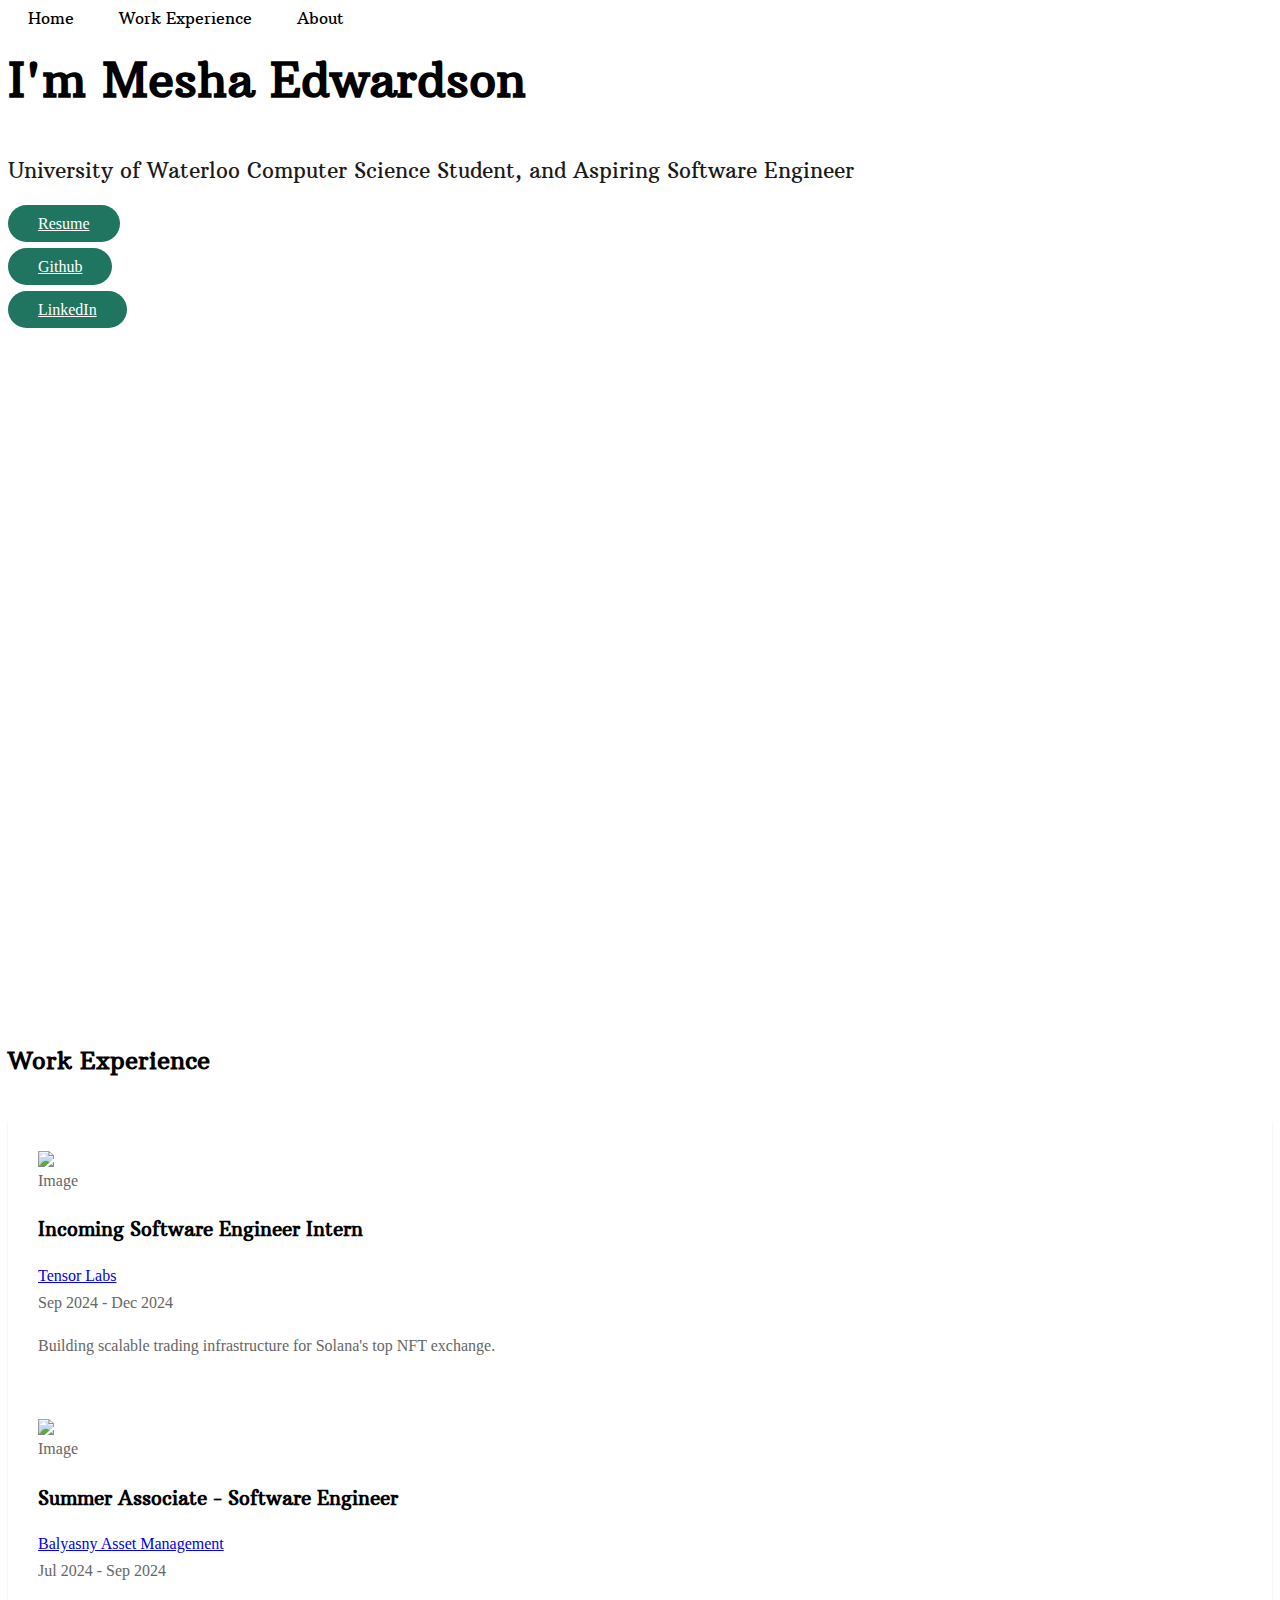
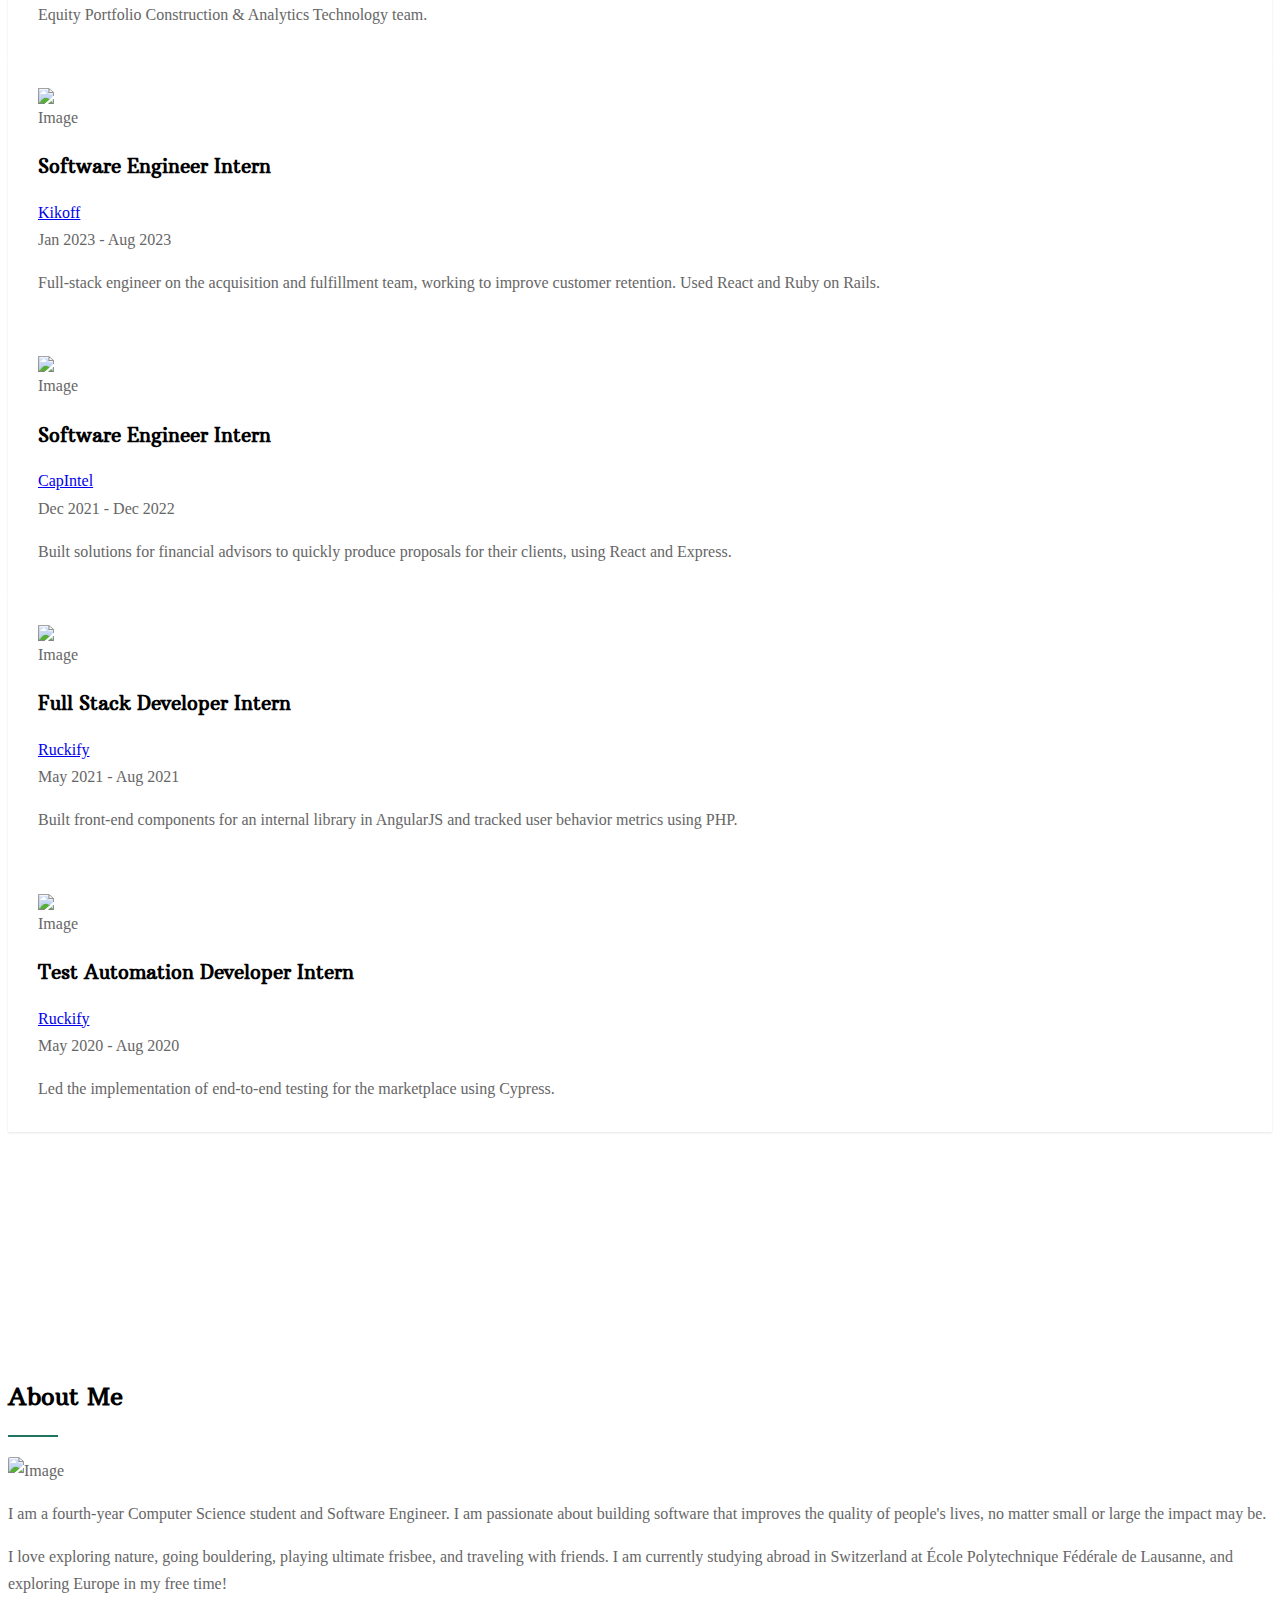
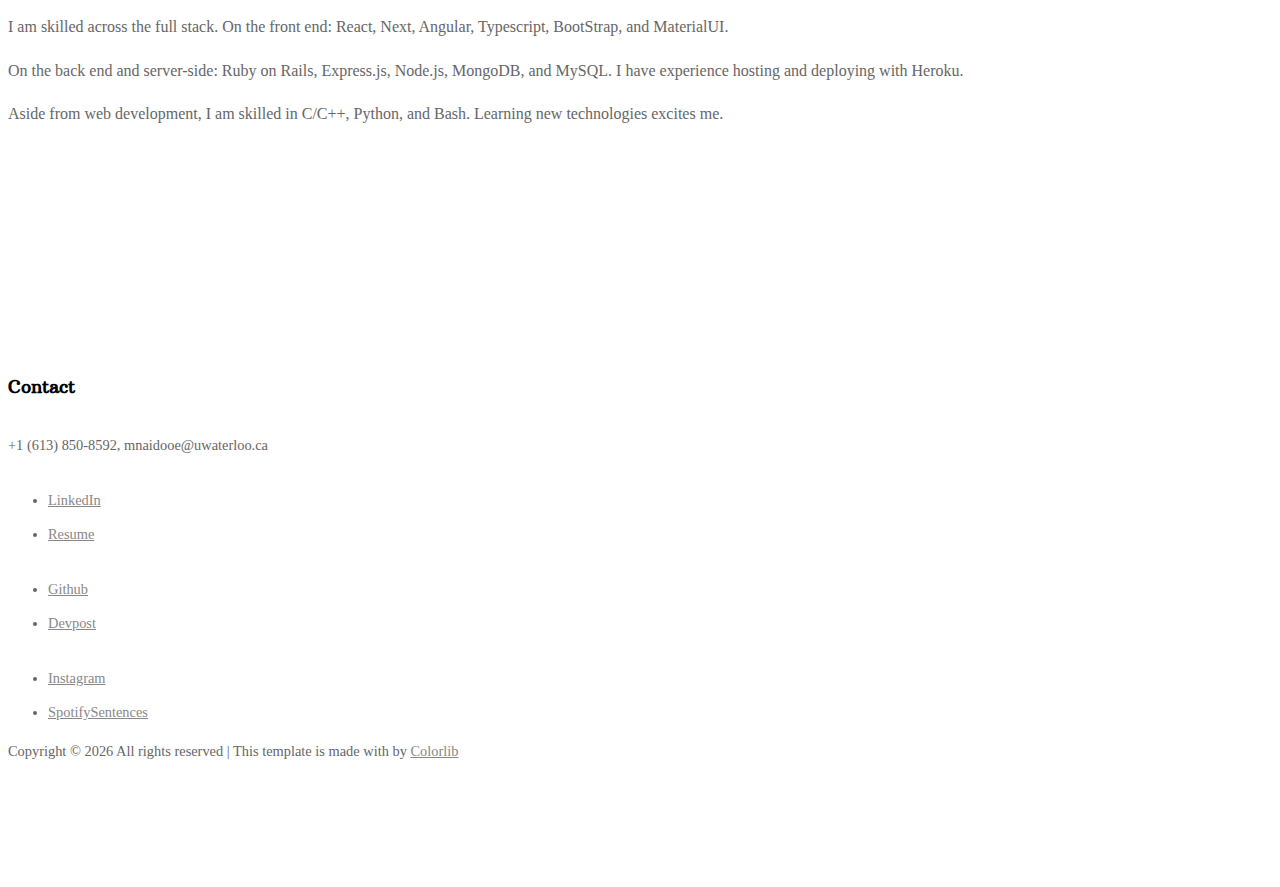
==== commit 59710b32: "Another title update" ====
--- a/index.html
+++ b/index.html
@@ -183,6 +183,34 @@
                             <div class="service d-flex h-100">
                                 <div class="service-number mr-4">
                                     <img
+                                        src="images/tensor.png"
+                                        class="img-company"
+                                        alt="Image"
+                                        data-aos="fade"
+                                    />
+                                </div>
+                                <div class="service-about">
+                                    <h3>
+                                        Incoming Software Engineer Intern
+                                    </h3>
+                                    <p>
+                                        <a href="https://www.tensor.trade/">
+                                            Tensor Labs
+                                        </a>
+                                        <br />
+                                        Sep 2024 - Dec 2024
+                                    </p>
+                                    <p>
+                                        Building scalable trading infrastructure for Solana's top NFT exchange.
+                                    </p>
+                                </div>
+                            </div>
+                        </div>
+
+                        <div class="col-md-6 mb-4">
+                            <div class="service d-flex h-100">
+                                <div class="service-number mr-4">
+                                    <img
                                         src="images/bam.png"
                                         class="img-company"
                                         alt="Image"
@@ -191,7 +219,7 @@
                                 </div>
                                 <div class="service-about">
                                     <h3>
-                                        Incoming Summer Associate - Software
+                                        Summer Associate - Software
                                         Engineer
                                     </h3>
                                     <p>
@@ -202,9 +230,7 @@
                                         Jul 2024 - Sep 2024
                                     </p>
                                     <p>
-                                        Working on software development projects
-                                        that support the firm’s investment
-                                        strategies and operational needs.
+                                        Equity Portfolio Construction & Analytics Technology team.
                                     </p>
                                 </div>
                             </div>
@@ -221,7 +247,7 @@
                                     />
                                 </div>
                                 <div class="service-about">
-                                    <h3>Software Engineer</h3>
+                                    <h3>Software Engineer Intern</h3>
                                     <p>
                                         <a href="https://kikoff.com/">Kikoff</a>
                                         <br />
@@ -248,7 +274,7 @@
                                     />
                                 </div>
                                 <div class="service-about">
-                                    <h3>Software Developer</h3>
+                                    <h3>Software Engineer Intern</h3>
                                     <p>
                                         <a href="https://capintel.io/"
                                             >CapIntel</a
@@ -274,7 +300,7 @@
                                     />
                                 </div>
                                 <div class="service-about">
-                                    <h3>Full Stack Developer</h3>
+                                    <h3>Full Stack Developer Intern</h3>
                                     <p>
                                         <a
                                             href="https://www.linkedin.com/company/ruckify/"
@@ -302,7 +328,7 @@
                                     />
                                 </div>
                                 <div class="service-about">
-                                    <h3>Software Engineer in Test</h3>
+                                    <h3>Test Automation Developer Intern</h3>
                                     <p>
                                         <a
                                             href="https://www.linkedin.com/company/ruckify/"
@@ -330,7 +356,7 @@
                         </div>
                         <div class="col-lg-4 order-1 order-lg-2 mb-4 mb-lg-0">
                             <img
-                                src="images/hiking.jpg"
+                                src="images/headshot2024.jpeg"
                                 alt="Image"
                                 class="img-fluid"
                             />
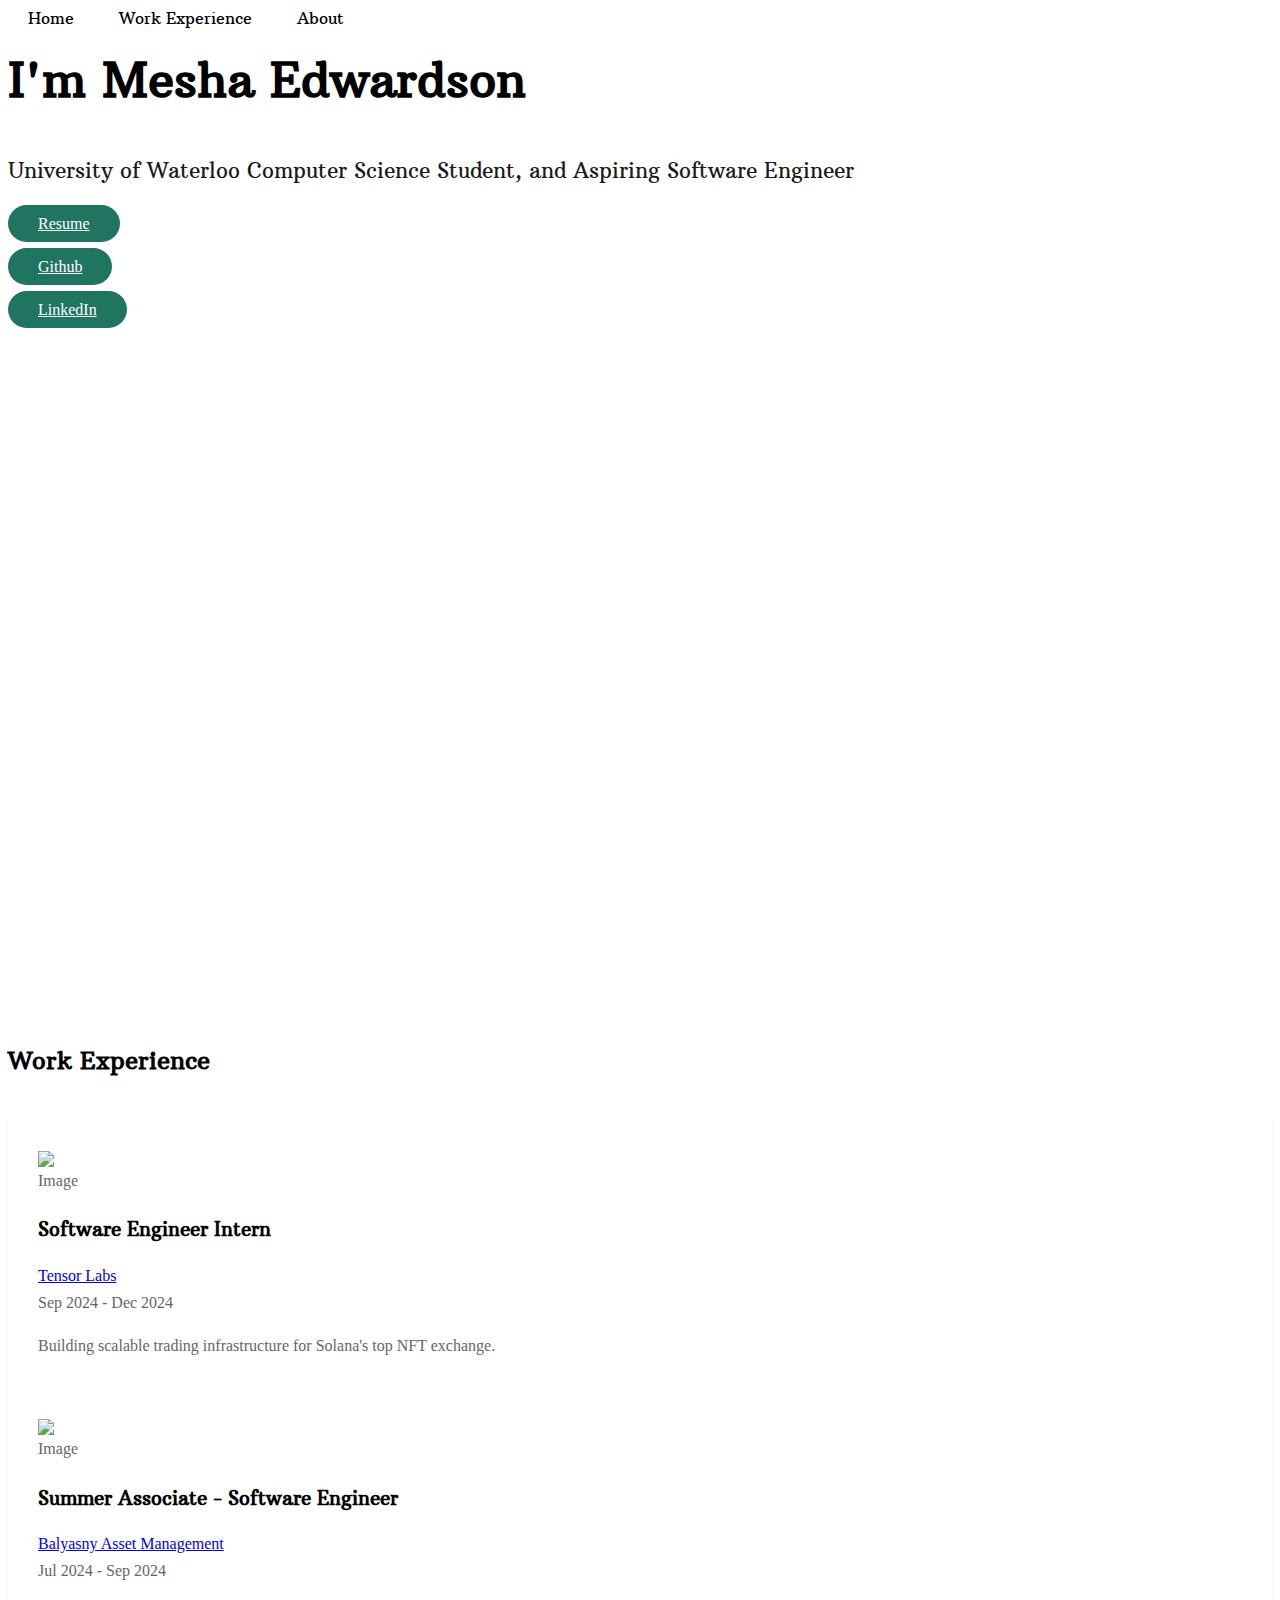
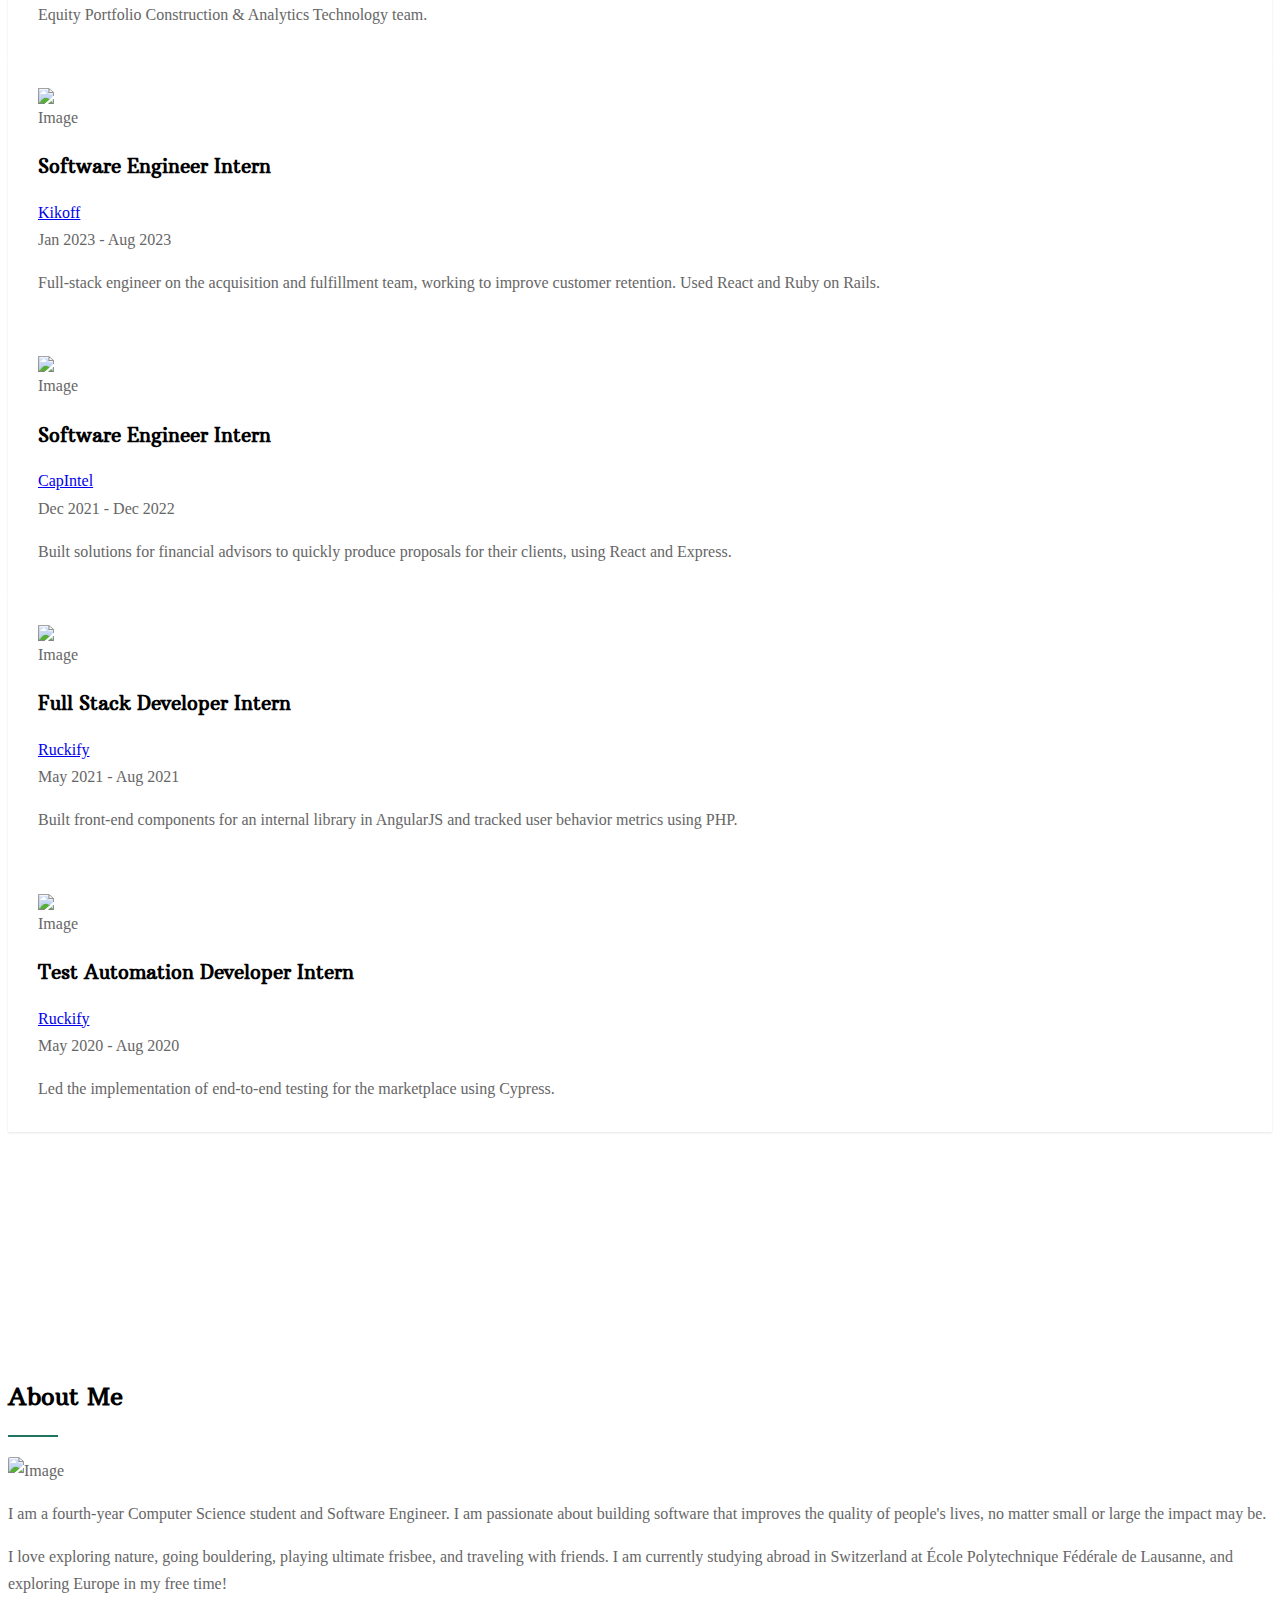
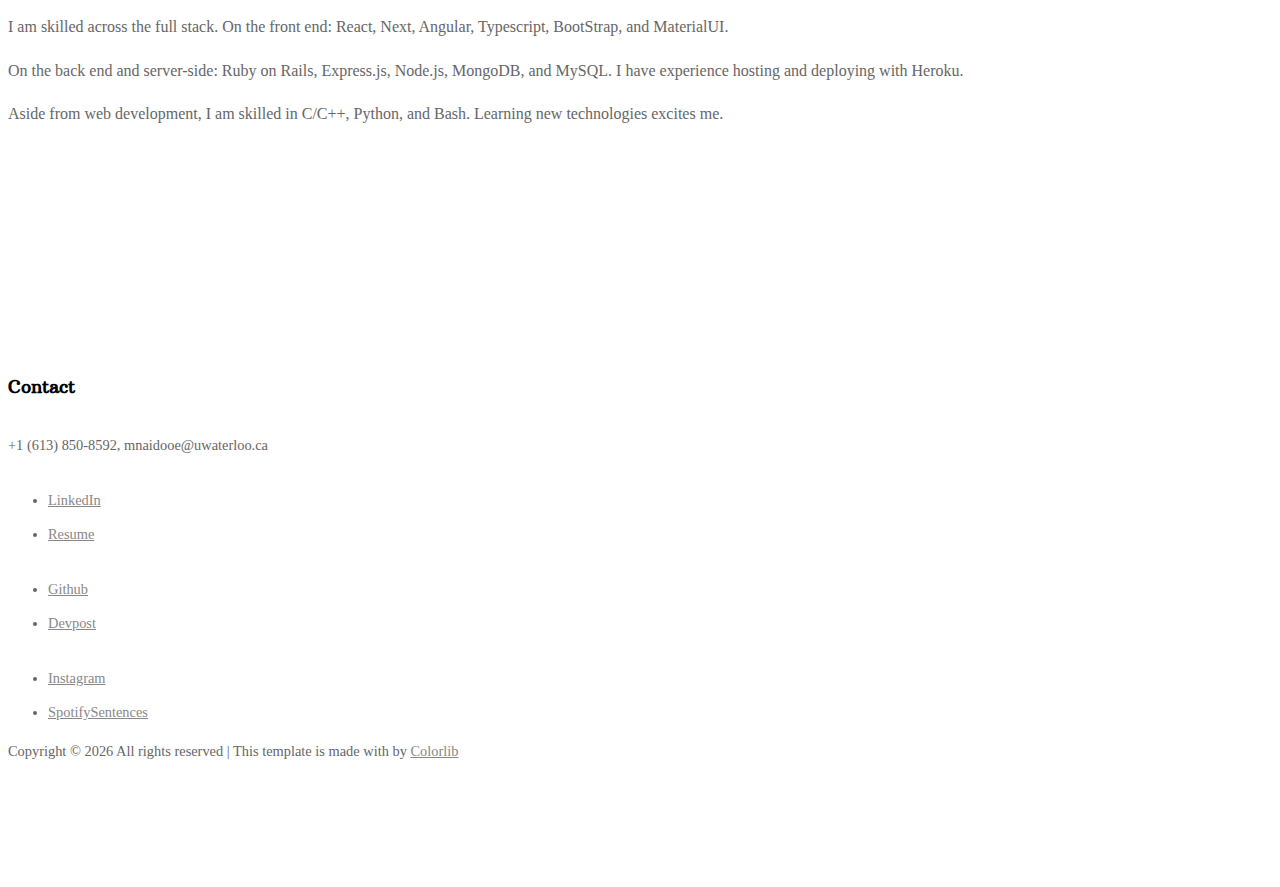
==== commit f43c532f: "Update Tensor title" ====
--- a/index.html
+++ b/index.html
@@ -191,7 +191,7 @@
                                 </div>
                                 <div class="service-about">
                                     <h3>
-                                        Incoming Software Engineer Intern
+                                        Software Engineer Intern
                                     </h3>
                                     <p>
                                         <a href="https://www.tensor.trade/">
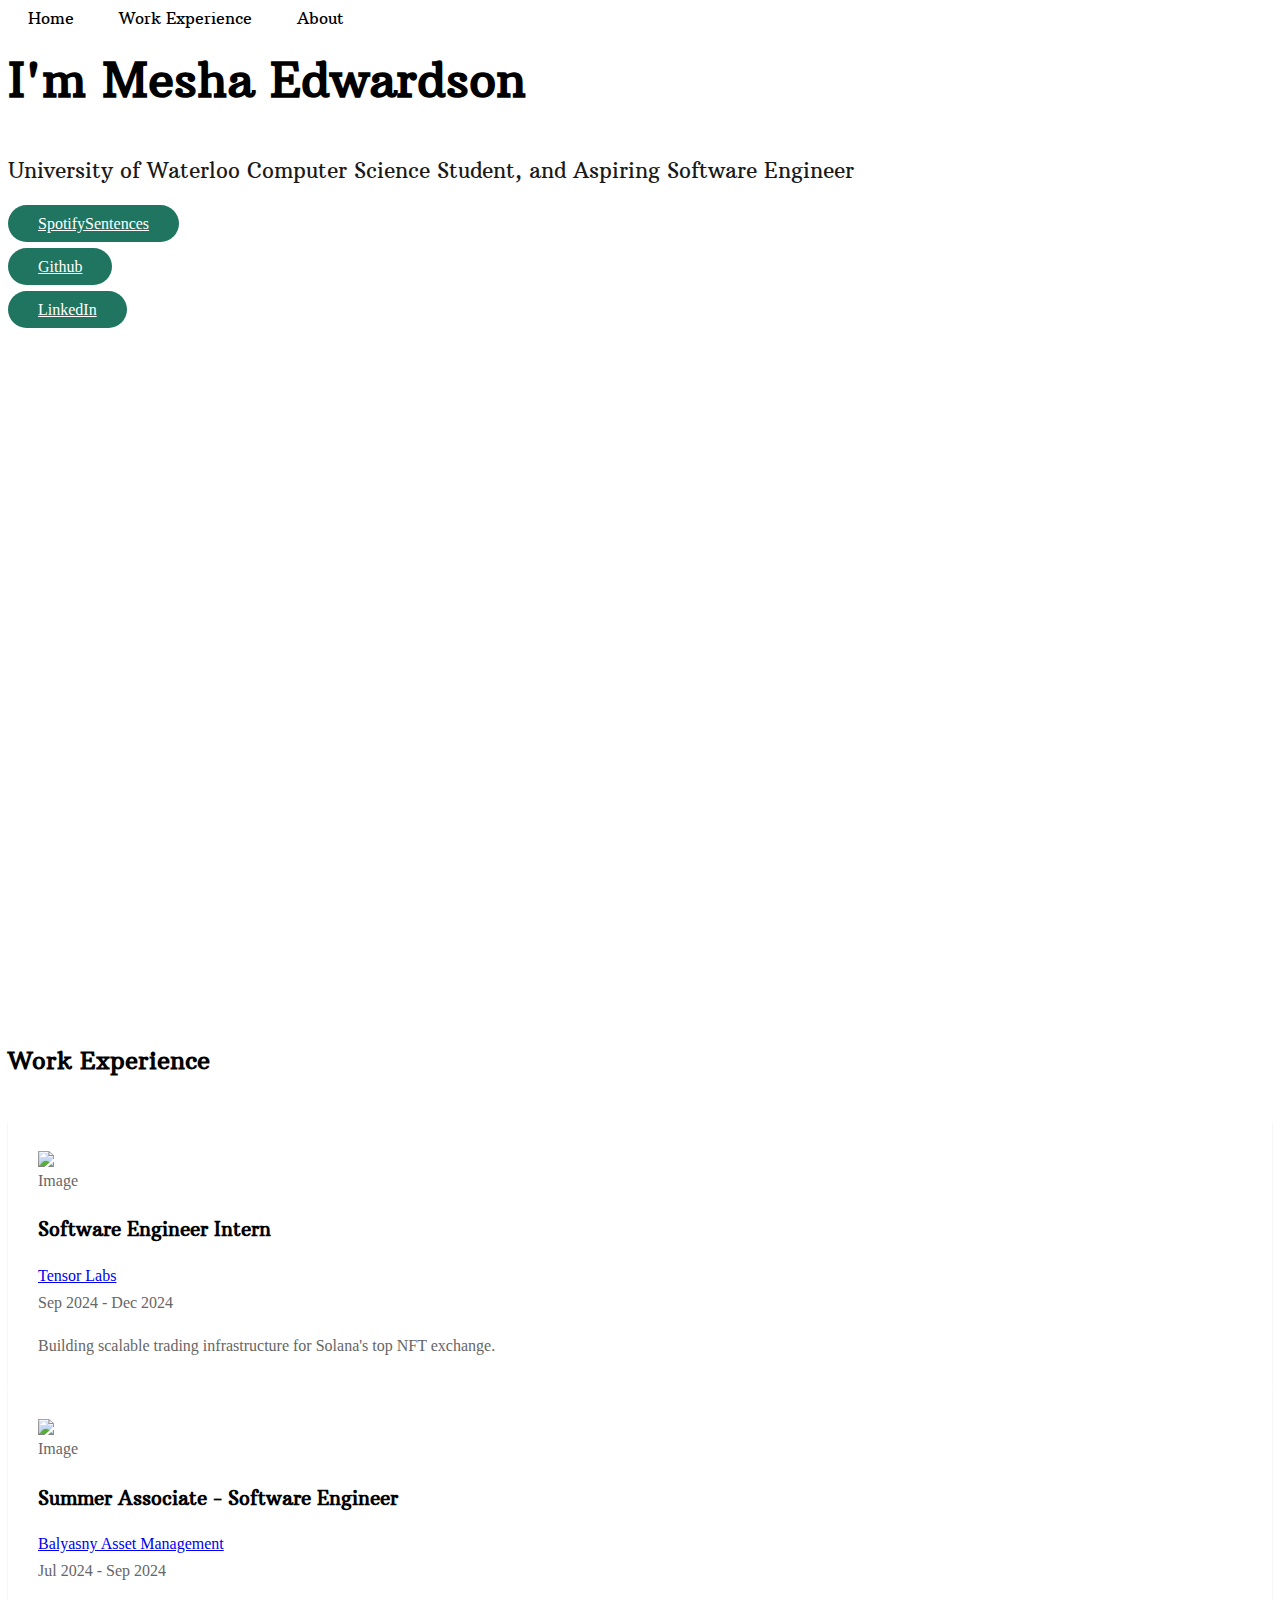
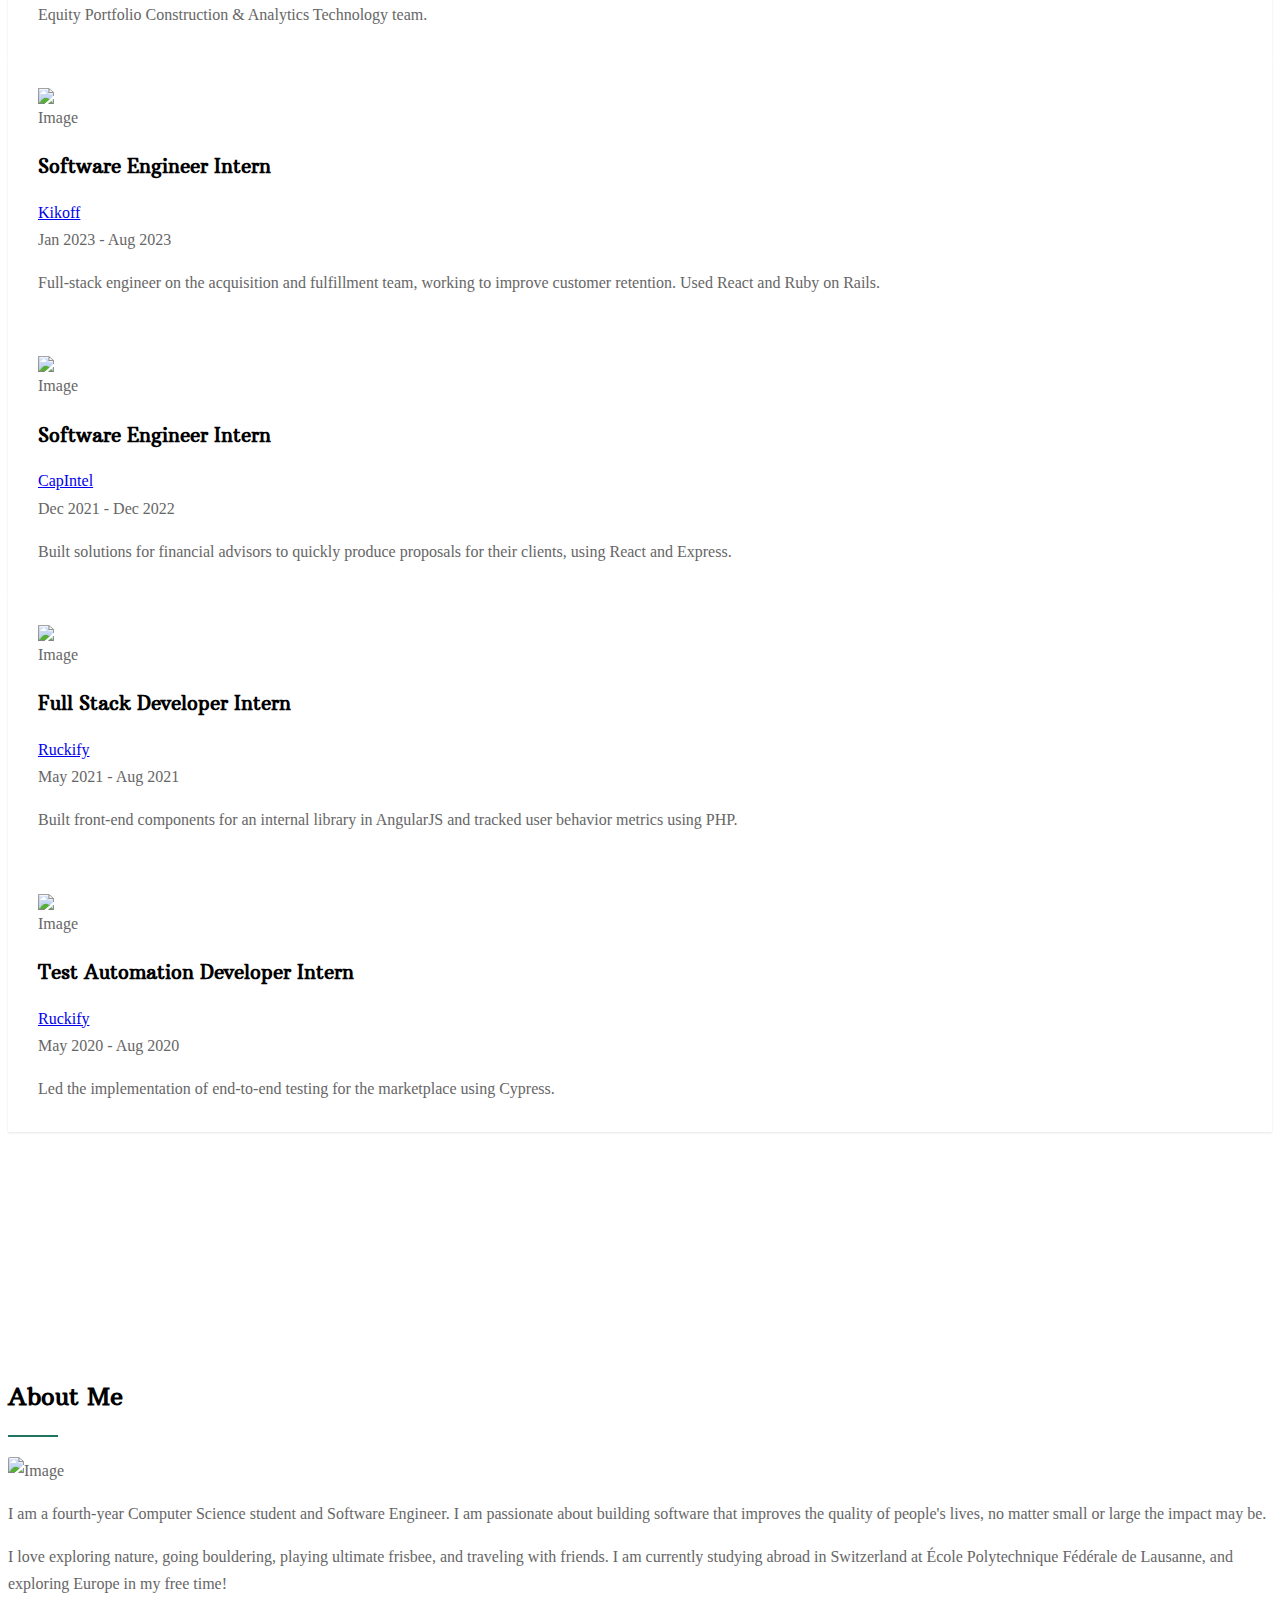
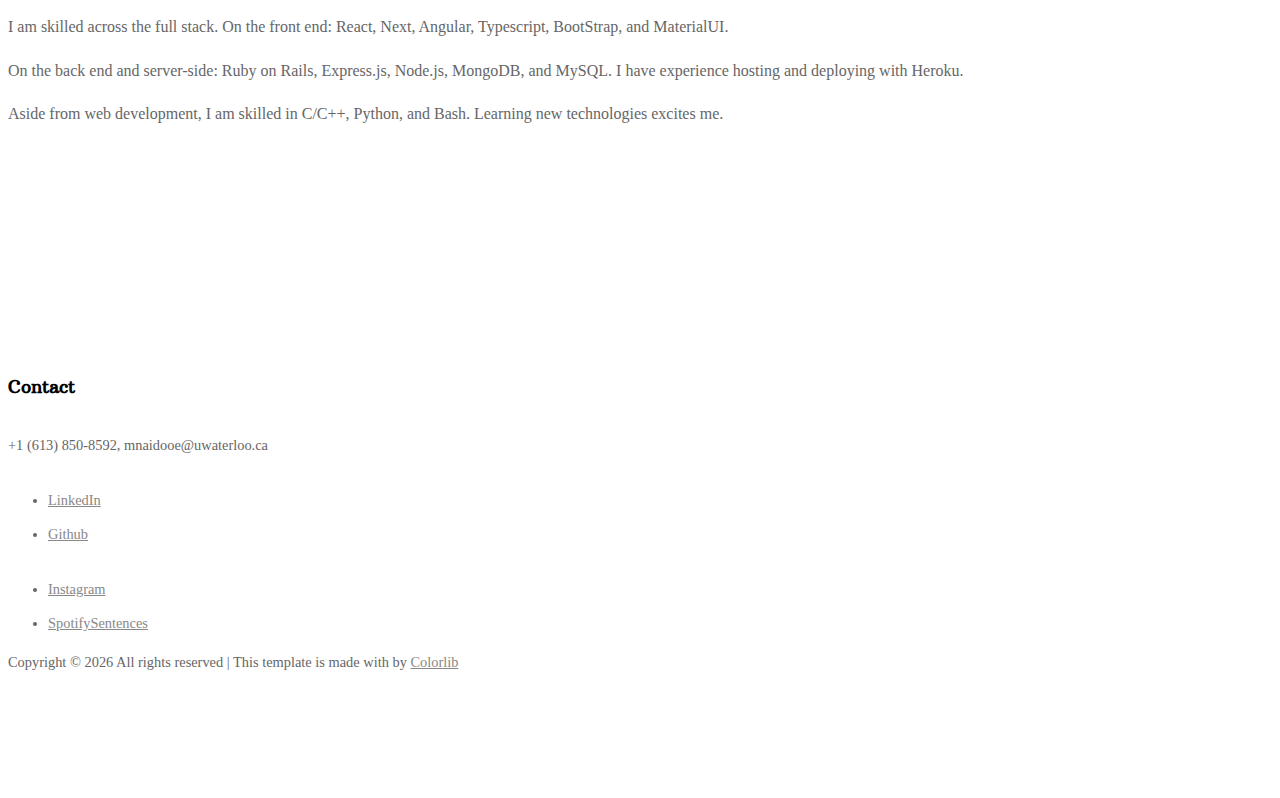
==== commit 2a1f4c29: "Small updates" ====
--- a/index.html
+++ b/index.html
@@ -136,9 +136,9 @@
                                     >
                                         <p>
                                             <a
-                                                href="./images/MeshaEdwardsonResume.pdf"
+                                                href="https://spotify-sentences.medwardson.ca/"
                                                 class="btn smoothscroll btn-primary mx-1"
-                                                >Resume</a
+                                                >SpotifySentences</a
                                             >
                                         </p>
                                         <p>
@@ -532,25 +532,8 @@
                                         </li>
                                         <li>
                                             <a
-                                                href="./images/MeshaEdwardsonResume.pdf"
-                                                >Resume</a
-                                            >
-                                        </li>
-                                    </ul>
-                                </div>
-                                <div class="col-lg-4">
-                                    <h3 class="footer-title"></h3>
-                                    <ul class="list-unstyled">
-                                        <li>
-                                            <a
                                                 href="https://github.com/medwardson"
                                                 >Github</a
-                                            >
-                                        </li>
-                                        <li>
-                                            <a
-                                                href="https://devpost.com/mnaidooe"
-                                                >Devpost</a
                                             >
                                         </li>
                                     </ul>
